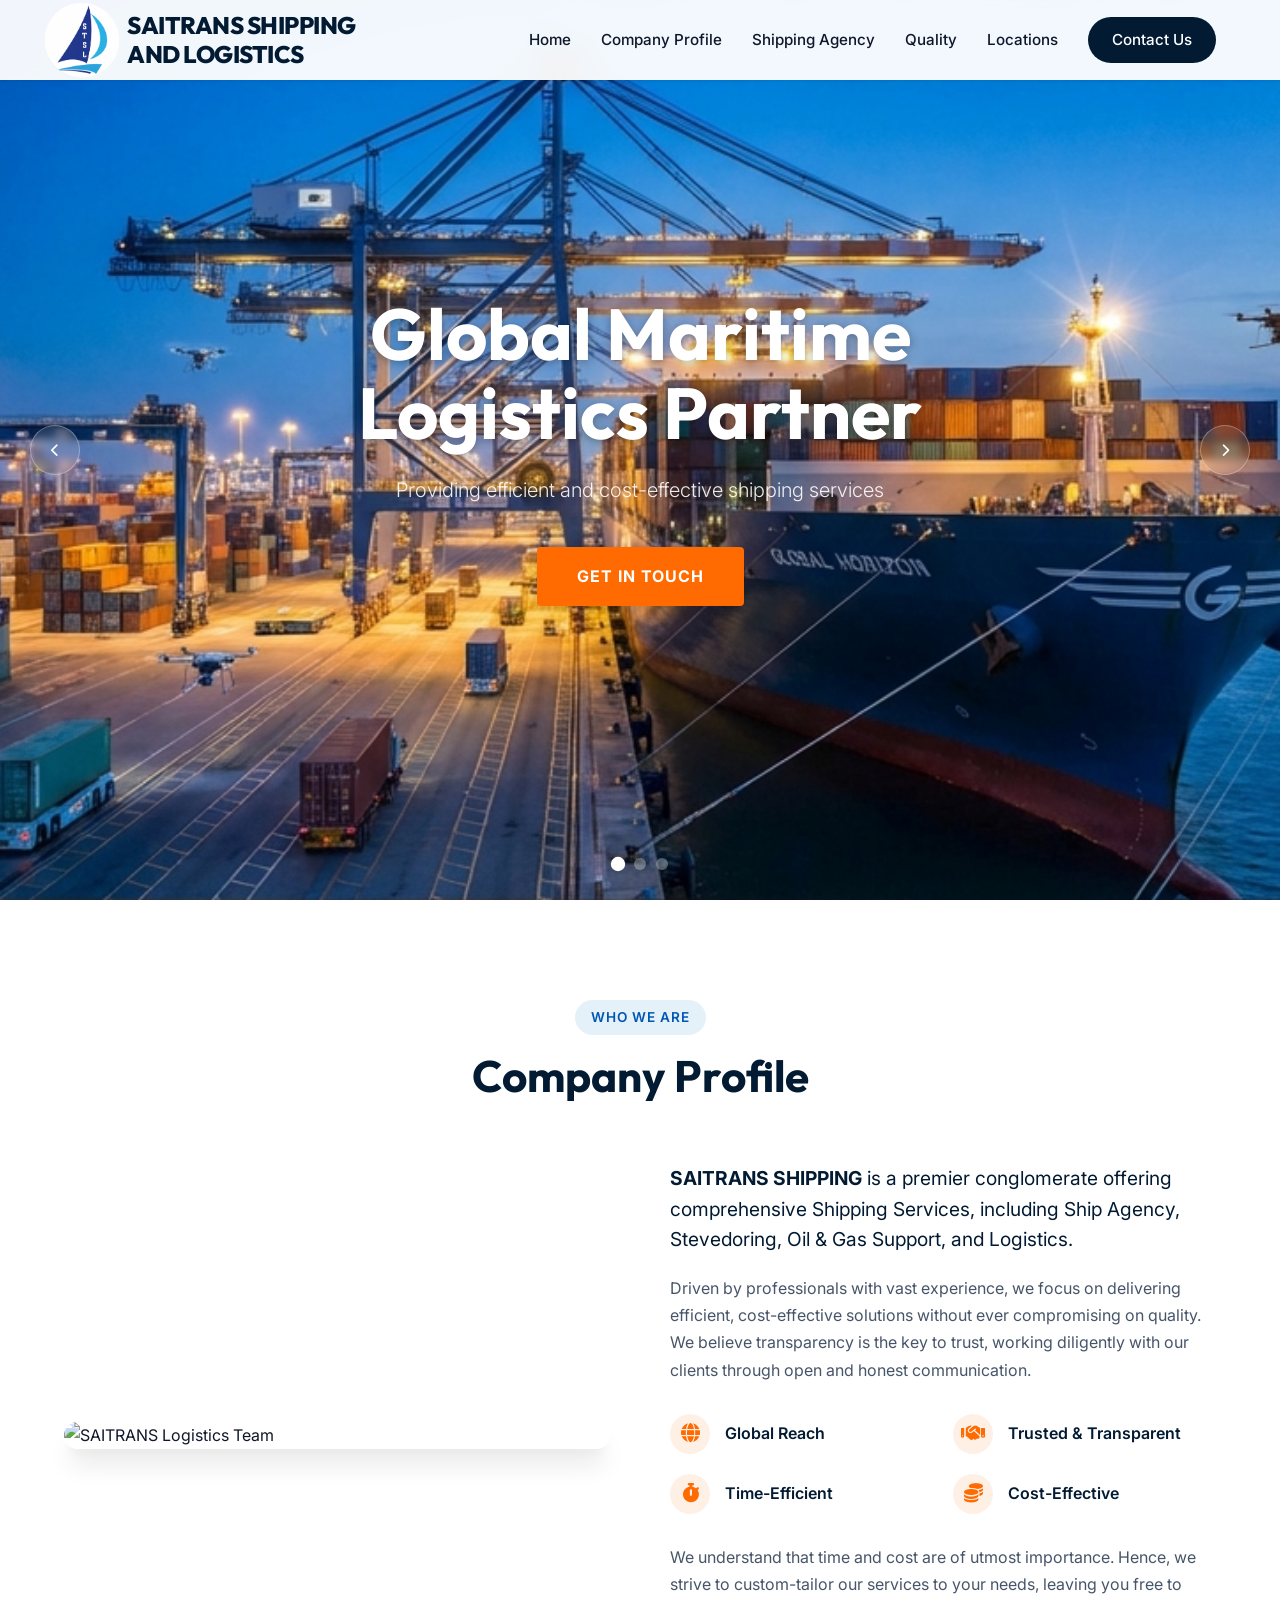
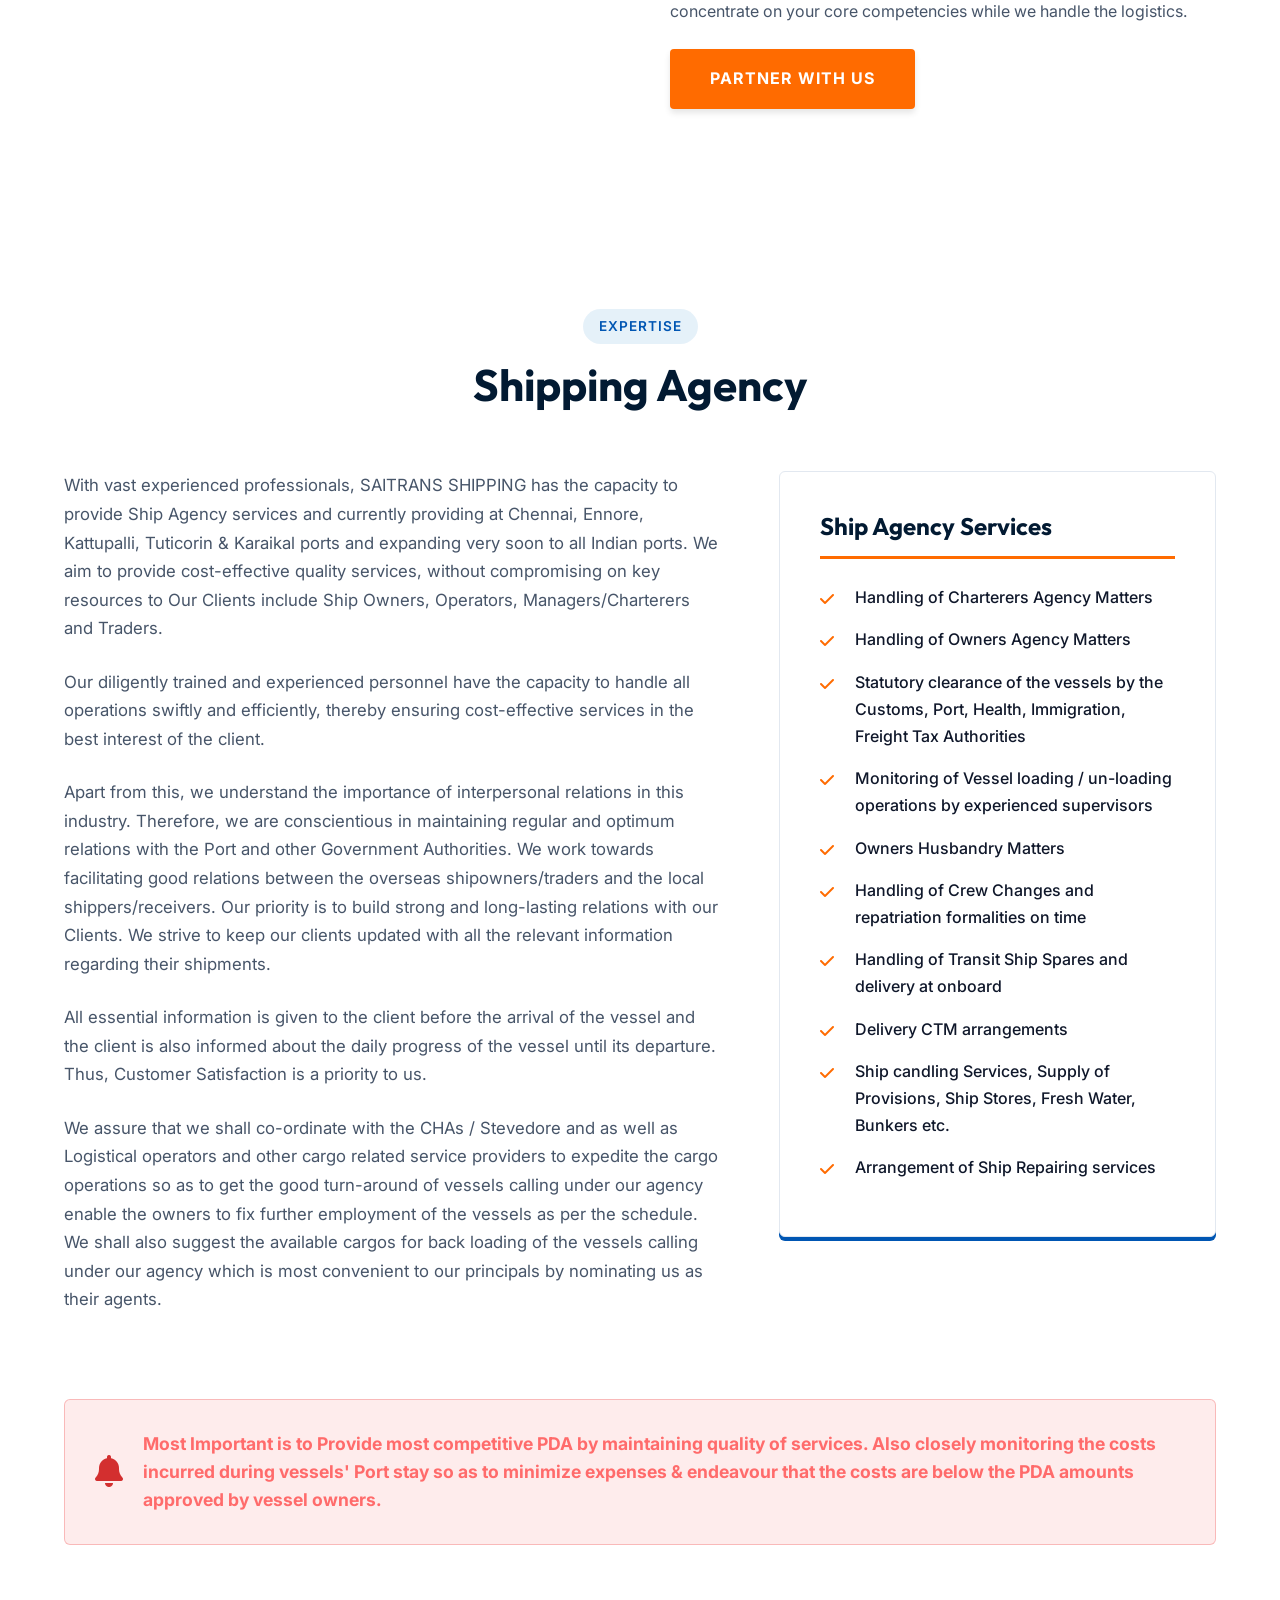
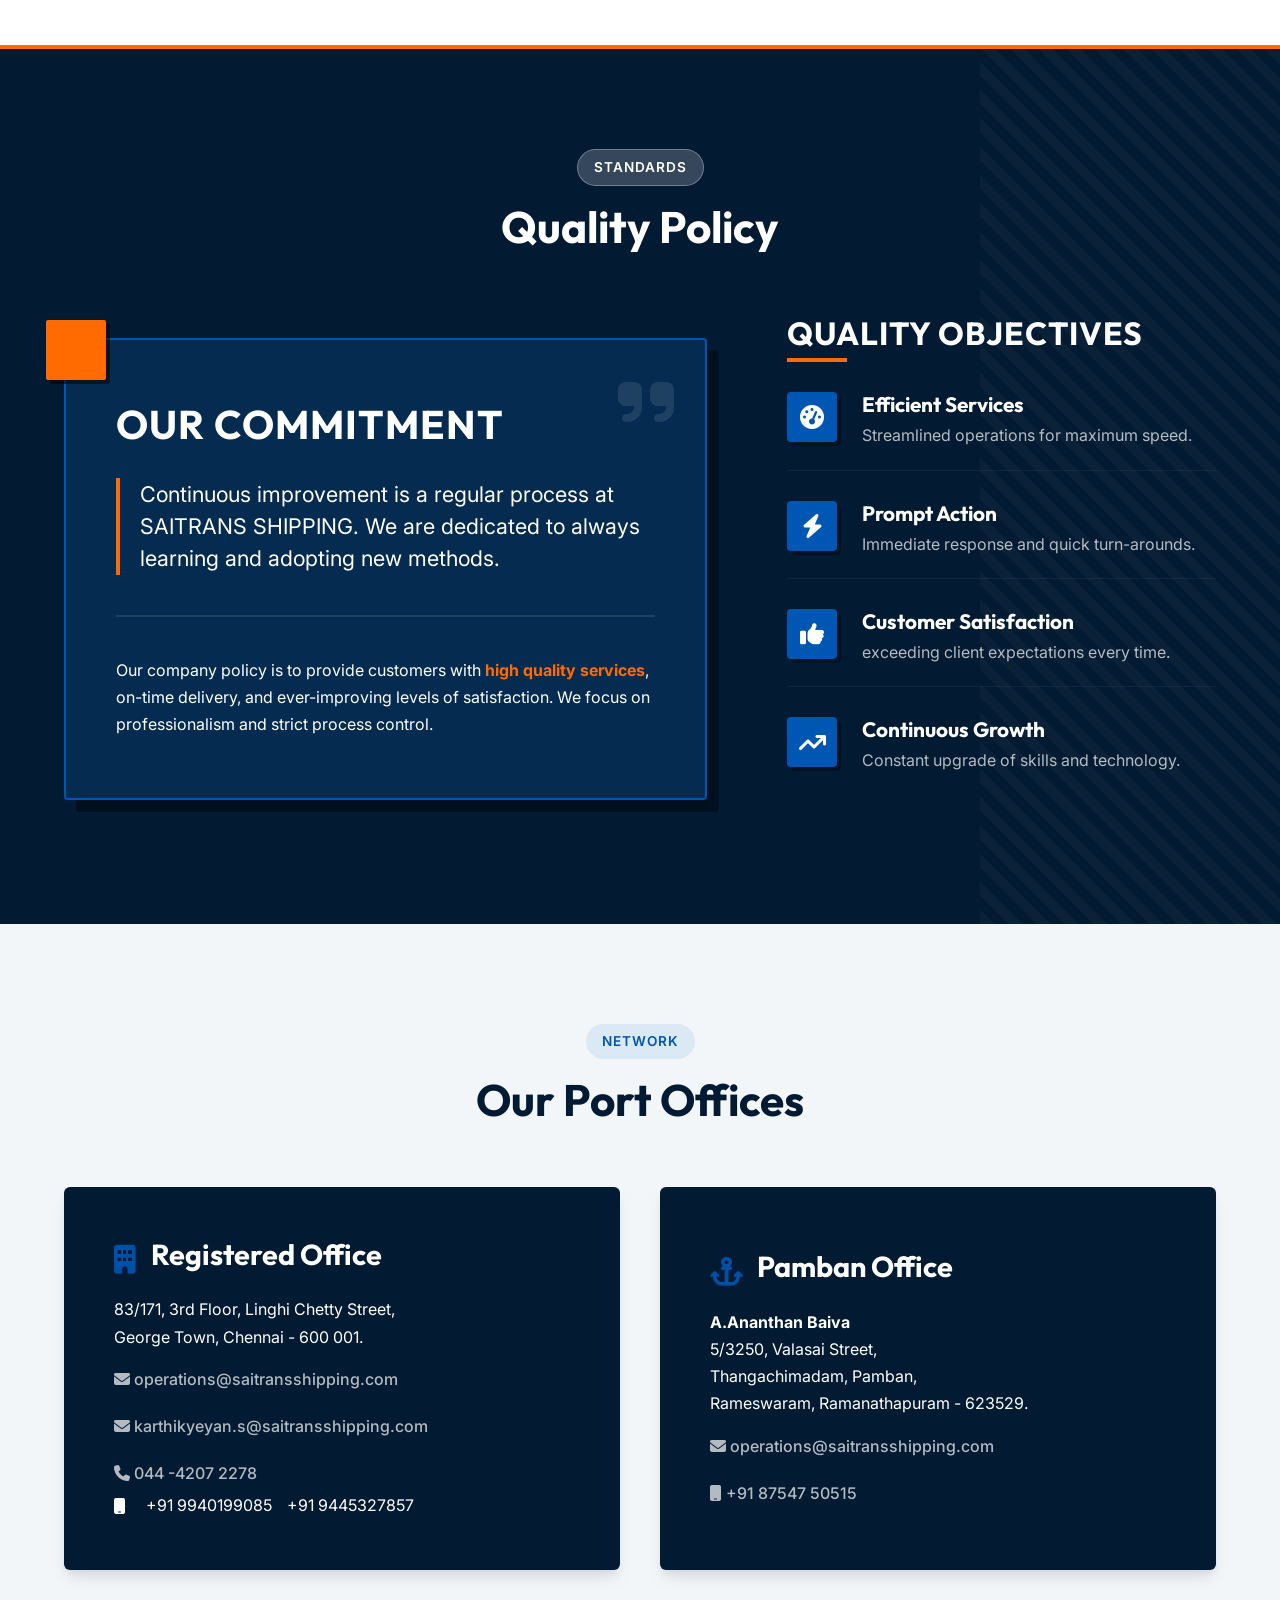
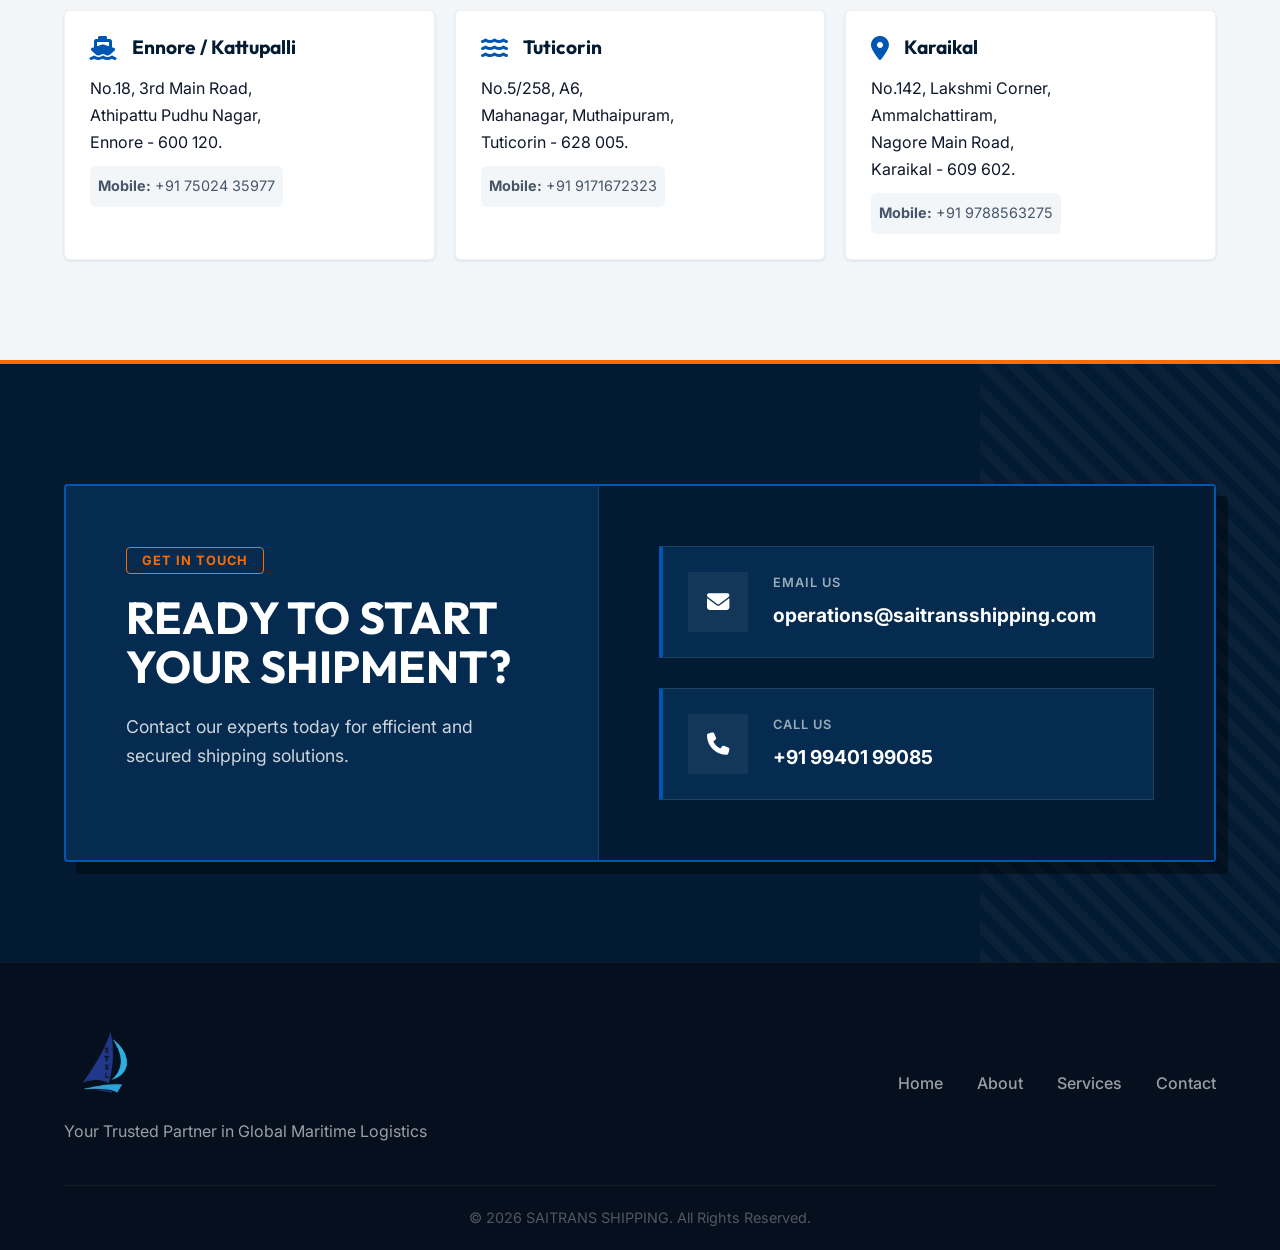
==== index.html @ 4c140980 "favicon" ====
<!DOCTYPE html>
<html lang="en">

<head>
    <meta charset="UTF-8">
    <meta name="viewport" content="width=device-width, initial-scale=1.0">

    <!-- Primary SEO -->
    <title>SAITRANS Shipping & Logistics | Ship Agency, Stevedoring & Offshore Services</title>

    <meta name="description"
        content="SAITRANS Shipping & Logistics provides reliable ship agency, stevedoring, freight forwarding, and offshore logistics services across India. Trusted maritime solutions with excellence and efficiency.">

    <meta name="keywords"
        content="Saitrans Shipping, Shipping Company India, Ship Agency Services, Stevedoring Services, Offshore Logistics, Freight Forwarding, Port Services India, Maritime Logistics Chennai">

    <meta name="author" content="SAITRANS Shipping & Logistics">

    <!-- Robots -->
    <meta name="robots" content="index, follow">

    <!-- Canonical URL -->
    <link rel="canonical" href="https://saitransshippingandlogistics.com/">

    <!-- Open Graph (Facebook, LinkedIn) -->
    <meta property="og:title" content="SAITRANS Shipping & Logistics">
    <meta property="og:description"
        content="Expert ship agency, stevedoring, and offshore logistics services in India. Reliable and efficient maritime solutions.">
    <meta property="og:url" content="https://saitransshippingandlogistics.com/">
    <meta property="og:type" content="website">
    <meta property="og:image" content="https://saitransshippingandlogistics.com/images/logo.png">

    <!-- Twitter Card -->
    <meta name="twitter:card" content="summary_large_image">
    <meta name="twitter:title" content="SAITRANS Shipping & Logistics">
    <meta name="twitter:description" content="Professional ship agency, stevedoring & logistics services in India.">
    <meta name="twitter:image" content="https://saitransshippingandlogistics.com/images/logo.png">

    <!-- Favicon -->
    <link rel="icon" type="image/png" href="assets/images/Stsl_circle_logo.png">

    <!-- Fonts -->
    <link rel="preconnect" href="https://fonts.googleapis.com">
    <link rel="preconnect" href="https://fonts.gstatic.com" crossorigin>
    <link
        href="https://fonts.googleapis.com/css2?family=Outfit:wght@300;400;500;600;700;800&family=Inter:wght@300;400;500;600&display=swap"
        rel="stylesheet">

    <!-- CSS -->
    <link rel="stylesheet" href="css/style.css">
    <link rel="stylesheet" href="css/quality-modern.css">

    <!-- Font Awesome -->
    <link rel="stylesheet" href="https://cdnjs.cloudflare.com/ajax/libs/font-awesome/6.4.0/css/all.min.css">

    <!-- <meta charset="UTF-8">
    <meta name="viewport" content="width=device-width, initial-scale=1.0">
    <title>SAITRANS SHIPPING</title>
    <meta name="description.."
        content="SAITRANS SHIPPING - Premier Ship Agency, Stevedoring, and Offshore Logistics Services.">
    <link rel="stylesheet" href="css/style.css">
    <link rel="stylesheet" href="css/quality-modern.css">
    <link rel="preconnect" href="https://fonts.googleapis.com">
    <link rel="preconnect" href="https://fonts.gstatic.com" crossorigin>
    <link
        href="https://fonts.googleapis.com/css2?family=Outfit:wght@300;400;500;600;700;800&family=Inter:wght@300;400;500;600&display=swap"
        rel="stylesheet">
    <link rel="stylesheet" href="https://cdnjs.cloudflare.com/ajax/libs/font-awesome/6.4.0/css/all.min.css"> -->
</head>

<style>
    @media (max-width: 768px) {

        /* 🔹 Container padding */
        .container {
            padding: 0 15px;
        }

        /* 🔹 Navbar */
        .nav-menu {
            position: absolute;
            top: 70px;
            left: -100%;
            width: 100%;
            background: #fff;
            flex-direction: column;
            text-align: center;
            transition: 0.3s;
            padding: 20px 0;
        }

        .nav-menu.active {
            left: 0;
        }

        .menu-toggle {
            display: block;
            cursor: pointer;
        }

        /* 🔹 Logo */
        .logo-text {
            font-size: 14px;
        }

        .logo-img {
            width: 40px;
        }

        /* 🔹 Hero Section */
        .hero-content h1 {
            font-size: 28px;
            line-height: 1.3;
        }

        .hero-content p {
            font-size: 14px;
        }

        /* 🔹 About Section */
        .about-modern-wrapper {
            flex-direction: column;
            gap: 20px;
        }

        .about-image-column img {
            width: 100%;
        }

        /* 🔹 Agency Section */
        .agency-content-wrapper {
            flex-direction: column;
            gap: 20px;
        }

        .services-box {
            width: 100%;
        }

        /* 🔹 Quality Section */
        .quality-modern-grid {
            grid-template-columns: 1fr;
            gap: 20px;
        }

        /* 🔹 Locations Top Row */
        .locations-top-row {
            flex-direction: column;
            gap: 20px;
        }

        /* 🔹 Location Cards */
        .location-card {
            width: 100%;
        }

        /* 🔹 Small Location Grid */
        .locations-grid-small {
            grid-template-columns: 1fr !important;
        }

        /* 🔹 Contact Card */
        .industrial-contact-card {
            flex-direction: column;
            gap: 20px;
            text-align: center;
        }

        .industrial-right {
            width: 100%;
        }

        /* 🔹 Mobile Numbers Wrap properly */
        .mobile-row {
            flex-wrap: wrap;
            gap: 10px;
        }

        /* 🔹 Email overflow fix */
        .c-link {
            white-space: normal;
            word-break: break-word;
        }
    }

    @media (max-width: 480px) {

        .hero-content h1 {
            font-size: 22px;
        }

        .hero-content p {
            font-size: 13px;
        }

        .cta-button {
            font-size: 14px;
            padding: 10px 15px;
        }

        .section-header h2 {
            font-size: 22px;
        }

        .card-header h4 {
            font-size: 16px;
        }

        .small-contact {
            font-size: 13px;
        }
    }

    .c-link {
        display: inline-flex;
        /* 🔥 change from flex → inline-flex */
        align-items: center;
        gap: 8px;
        white-space: nowrap;
        width: 100%;
        /* ensure full width */
    }

    .contact-details {
        display: flex;
        flex-direction: column;
        gap: 5px;
    }

    .contact-details a[href^="mailto"] {
        line-height: 1.2;
        margin-bottom: -5px;
    }

    .mobile-row {
        display: flex;
        align-items: center;
        gap: 15px;
        /* space between numbers */
        white-space: nowrap;
    }

    .mobile-row i {
        margin-right: 5px;
    }

    .mobile-row a {
        color: inherit;
        text-decoration: none;
    }

    .locations-grid-small {
        display: grid;
        grid-template-columns: repeat(3, 1fr);
        /* 3 equal columns */
        gap: 20px;
        width: 100%;
    }

    .location-card.mini {
        width: 100%;
    }

    @media (max-width: 576px) {

        .locations-grid-small {
            grid-template-columns: 1fr;
        }

        .location-card.mini {
            text-align: center;
            /* 🔥 center all text */
        }

        .location-card.mini .card-header {
            justify-content: center;
            /* 🔥 center icon + title */
        }

        .location-card.mini p {
            text-align: center;
        }

        .location-card.mini .small-contact {
            display: inline-block;
            margin: 0 auto;
        }
    }
</style>

<body>

    <!-- Navigation -->
    <nav class="navbar">
        <div class="container">
            <a href="#" class="logo">
                <img src="assets/images/Stsl_circle_logo.png" alt="SAITRANS SHIPPING" class="logo-img">
                <span class="logo-text">SAITRANS SHIPPING<br>AND LOGISTICS</span>
            </a>
            <div class="menu-toggle" id="mobile-menu">
                <span class="bar"></span>
                <span class="bar"></span>
                <span class="bar"></span>
            </div>
            <ul class="nav-menu">
                <li><a href="#home">Home</a></li>
                <li><a href="#about">Company Profile</a></li>
                <li><a href="#agency">Shipping Agency</a></li>
                <li><a href="#quality">Quality</a></li>
                <li><a href="#locations">Locations</a></li>
                <li><a href="#contact" class="nav-btn">Contact Us</a></li>
            </ul>
        </div>
    </nav>

    <!-- Hero Section -->
    <section id="home" class="hero-slider">
        <div class="slides-container">
            <!-- Slide 1 -->
            <div class="slide active" style="background-image: url('assets/images/hero_shipping_logistics_1.png');">
                <div class="hero-overlay"></div>
                <div class="hero-content fade-in-up">
                    <h1>Global Maritime <br> Logistics Partner</h1>
                    <p>Providing efficient and cost-effective shipping services </p>
                    <div class="btn-group">
                        <a href="#contact" class="cta-button">Get in Touch</a>
                    </div>
                </div>
            </div>
            <!-- Slide 2 -->
            <div class="slide" style="background-image: url('assets/images/hero_vessel_at_sea.png');">
                <div class="hero-overlay"></div>
                <div class="hero-content">
                    <h1>Connecting Ports <br> Worldwide</h1>
                    <p>Ship Agency • Stevedoring • Offshore Support</p>
                    <div class="btn-group">
                        <a href="#locations" class="cta-button">View Locations</a>
                    </div>
                </div>
            </div>
            <!-- Slide 3 -->
            <div class="slide" style="background-image: url('assets/images/Vertical_Lift.jpg');">
                <div class="hero-overlay"></div>
                <div class="hero-content">
                    <h1>Commitment to <br> Excellence</h1>
                    <p>Transparency, trust, and continuous improvement</p>
                    <div class="btn-group">
                        <a href="#quality" class="cta-button">Quality Policy</a>
                    </div>
                </div>
            </div>
        </div>

        <!-- Slider Controls -->
        <button class="slider-btn prev"><i class="fa-solid fa-chevron-left"></i></button>
        <button class="slider-btn next"><i class="fa-solid fa-chevron-right"></i></button>

        <div class="slider-dots">
            <div class="dot active" data-slide="0"></div>
            <div class="dot" data-slide="1"></div>
            <div class="dot" data-slide="2"></div>
        </div>
    </section>

    <!-- Company Profile (About) -->
    <section id="about" class="section">
        <div class="container">
            <div class="section-header fade-in">
                <span class="badge">Who We Are</span>
                <h2>Company Profile</h2>
            </div>

            <div class="about-modern-wrapper">
                <!-- Image Column -->
                <div class="about-image-column fade-in-right">
                    <div class="image-wrapper">
                        <img src="assets/images/Oil_Tanker.png" alt="SAITRANS Logistics Team">
                        <div class="image-accent-box"></div>
                    </div>
                </div>

                <!-- Text Column -->
                <div class="about-text-column fade-in-left">
                    <div class="about-card">
                        <p class="lead-text">
                            <strong>SAITRANS SHIPPING</strong> is a premier conglomerate offering comprehensive Shipping
                            Services, including Ship Agency, Stevedoring, Oil & Gas Support, and Logistics.
                        </p>
                        <p>
                            Driven by professionals with vast experience, we focus on delivering efficient,
                            cost-effective solutions without ever compromising on quality. We believe transparency is
                            the key to trust, working diligently with our clients through open and honest
                            communication.
                        </p>

                        <div class="features-grid">
                            <div class="feature-item">
                                <i class="fa-solid fa-globe"></i>
                                <span>Global Reach</span>
                            </div>
                            <div class="feature-item">
                                <i class="fa-solid fa-handshake"></i>
                                <span>Trusted & Transparent</span>
                            </div>
                            <div class="feature-item">
                                <i class="fa-solid fa-stopwatch"></i>
                                <span>Time-Efficient</span>
                            </div>
                            <div class="feature-item">
                                <i class="fa-solid fa-coins"></i>
                                <span>Cost-Effective</span>
                            </div>
                        </div>

                        <p class="mt-4">
                            We understand that time and cost are of utmost importance. Hence, we strive to custom-tailor
                            our services to your needs, leaving you free to concentrate on your core competencies while
                            we handle the logistics.
                        </p>

                        <div class="btn-group left-align mt-4">
                            <a href="#contact" class="cta-button">Partner With Us</a>
                        </div>
                    </div>
                </div>
            </div>
        </div>
    </section>

    <!-- Shipping Agency Section -->
    <section id="agency" class="section">
        <div class="container">
            <div class="section-header fade-in">
                <span class="badge">Expertise</span>
                <h2>Shipping Agency</h2>
            </div>

            <div class="agency-content-wrapper">
                <div class="agency-text fade-in-up">
                    <p>
                        With vast experienced professionals, SAITRANS SHIPPING has the capacity to provide Ship Agency
                        services and currently
                        providing at Chennai, Ennore, Kattupalli, Tuticorin & Karaikal ports and expanding very soon to
                        all Indian ports.
                        We aim to provide cost-effective quality services, without compromising on key
                        resources to Our Clients include
                        Ship Owners, Operators, Managers/Charterers and Traders.
                    </p>
                    <p>
                        Our diligently trained and experienced personnel have the capacity to handle all operations
                        swiftly and efficiently, thereby
                        ensuring cost-effective services in the best interest of the client.
                    </p>
                    <p>
                        Apart from this, we understand the importance of interpersonal relations in this industry.
                        Therefore, we are conscientious in
                        maintaining regular and optimum relations with the Port and other Government Authorities. We
                        work towards facilitating
                        good relations between the overseas shipowners/traders and the local shippers/receivers. Our
                        priority is to build strong and
                        long-lasting relations with our Clients. We strive to keep our clients updated with all the
                        relevant information regarding their
                        shipments.
                    </p>
                    <div class="expandable-text">
                        <p>
                            All essential information is given to the client before the arrival of the vessel and the
                            client is also informed about the daily
                            progress of the vessel until its departure. Thus, Customer Satisfaction is a priority to us.
                        </p>
                        <p>
                            We assure that we shall co-ordinate with the CHAs / Stevedore and as well as Logistical
                            operators and other cargo related service
                            providers to expedite the cargo operations so as to get the good turn-around of vessels
                            calling under our agency enable the
                            owners to fix further employment of the vessels as per the schedule. We shall also suggest
                            the available cargos for back
                            loading of the vessels calling under our agency which is most convenient to our principals
                            by nominating us as their agents.
                        </p>
                    </div>
                </div>

                <!-- Services List -->
                <div class="services-box fade-in-up delay-100">
                    <h3>Ship Agency Services</h3>
                    <ul class="modern-list">
                        <li>Handling of Charterers Agency Matters</li>
                        <li>Handling of Owners Agency Matters</li>
                        <li>Statutory clearance of the vessels by the Customs, Port, Health, Immigration, Freight Tax
                            Authorities</li>
                        <li>Monitoring of Vessel loading / un-loading operations by experienced supervisors</li>
                        <li>Owners Husbandry Matters</li>
                        <li>Handling of Crew Changes and repatriation formalities on time</li>
                        <li>Handling of Transit Ship Spares and delivery at onboard</li>
                        <li>Delivery CTM arrangements</li>
                        <li>Ship candling Services, Supply of Provisions, Ship Stores, Fresh Water, Bunkers etc.</li>
                        <li>Arrangement of Ship Repairing services</li>
                    </ul>
                </div>
            </div>

            <!-- Important Notice -->
            <div class="important-notice glass-effect fade-in-up delay-200">
                <div class="notice-icon"><i class="fa-solid fa-bell"></i></div>
                <p>
                    Most Important is to Provide most competitive PDA by maintaining quality of services. Also closely
                    monitoring the costs incurred during vessels' Port stay so as to minimize expenses & endeavour that
                    the costs are below the PDA amounts approved by vessel owners.
                </p>
            </div>

        </div>
    </section>

    <!-- Quality Policy Section -->
    <!-- Quality Policy Section -->
    <section id="quality" class="section quality-modern-bg">
        <div class="container">
            <div class="section-header fade-in">
                <span class="badge white">Standards</span>
                <h2 class="text-white">Quality Policy</h2>
            </div>

            <div class="quality-modern-grid">
                <!-- Main Statement Card -->
                <div class="quality-glass-card fade-in-right">
                    <div class="decoration-circle"></div>
                    <i class="fa-solid fa-quote-right quote-icon"></i>

                    <h3>Our Commitment</h3>

                    <p class="highlight-text">
                        Continuous improvement is a regular process at SAITRANS SHIPPING. We are dedicated to always
                        learning and adopting new methods.
                    </p>

                    <div class="separator-line"></div>

                    <p>
                        Our company policy is to provide customers with <strong>high quality services</strong>, on-time
                        delivery, and ever-improving levels of satisfaction. We focus on professionalism and strict
                        process control.
                    </p>
                </div>

                <!-- Objectives List -->
                <div class="objectives-modern-wrapper fade-in-left">
                    <h3 class="list-title">Quality Objectives</h3>

                    <div class="objectives-list">
                        <!-- Item 1 -->
                        <div class="objective-row">
                            <div class="obj-icon-box">
                                <i class="fa-solid fa-gauge-high"></i>
                            </div>
                            <div class="obj-content">
                                <h4>Efficient Services</h4>
                                <p>Streamlined operations for maximum speed.</p>
                            </div>
                        </div>

                        <!-- Item 2 -->
                        <div class="objective-row">
                            <div class="obj-icon-box">
                                <i class="fa-solid fa-bolt"></i>
                            </div>
                            <div class="obj-content">
                                <h4>Prompt Action</h4>
                                <p>Immediate response and quick turn-arounds.</p>
                            </div>
                        </div>

                        <!-- Item 3 -->
                        <div class="objective-row">
                            <div class="obj-icon-box">
                                <i class="fa-solid fa-thumbs-up"></i>
                            </div>
                            <div class="obj-content">
                                <h4>Customer Satisfaction</h4>
                                <p> exceeding client expectations every time.</p>
                            </div>
                        </div>

                        <!-- Item 4 -->
                        <div class="objective-row">
                            <div class="obj-icon-box">
                                <i class="fa-solid fa-arrow-trend-up"></i>
                            </div>
                            <div class="obj-content">
                                <h4>Continuous Growth</h4>
                                <p>Constant upgrade of skills and technology.</p>
                            </div>
                        </div>
                    </div>
                </div>
            </div>
        </div>
    </section>

    <!-- Port Offices Locations -->
    <section id="locations" class="section bg-light-gray">
        <div class="container">
            <div class="section-header fade-in">
                <span class="badge">Network</span>
                <h2>Our Port Offices</h2>
            </div>

            <div class="locations-wrapper">
                <!-- Top Row: Registered & Pamban -->
                <div class="locations-top-row">
                    <!-- Registered Office -->
                    <div class="location-card featured fade-in-up">
                        <div class="card-header">
                            <i class="fa-solid fa-building"></i>
                            <h4>Registered Office</h4>
                        </div>
                        <div class="card-body">
                            <p>83/171, 3rd Floor, Linghi Chetty Street, <br>
                                George Town, Chennai - 600 001.</p>

                            <div class="contact-details">
                                <a href="https://mail.google.com/mail/?view=cm&fs=1&to=operations@saitransshipping.com&su=Inquiry&body=Hello%2C%20I%20would%20like%20to%20know%20about%20your%20shipping%20services."
                                    target="_blank" class="c-link">
                                    <i class="fa-solid fa-envelope"></i> operations@saitransshipping.com
                                </a>

                                <a href="https://mail.google.com/mail/?view=cm&fs=1&to=karthikyeyan.s@saitransshipping.com&su=Service%20Request&body=Dear%20Sir%2C%0A%0AI%20would%20like%20to%20know%20about%20your%20services.%0A%0AThanks%20%26%20Regards"
                                    target="_blank" class="c-link">
                                    <i class="fa-solid fa-envelope"></i> karthikyeyan.s@saitransshipping.com
                                </a>

                                <!-- <a href="mailto:operations@saitransshipping.com?subject=Inquiry&body=Hello, I would like to know about your shipping services."
                                    class="c-link">
                                    <i class="fa-solid fa-envelope"></i> operations@saitransshipping.com
                                </a> -->
                                <!-- <a href="mailto:operations@saitransshipping.com" class="c-link"><i
                                        class="fa-solid fa-envelope"></i> operations@saitransshipping.com</a> -->
                                <!-- <a href="mailto:karthikyeyan.s@saitransshipping.com" class="c-link"><i
                                        class="fa-solid fa-envelope"></i> karthikyeyan.s@saitransshipping.com</a> -->
                                <a href="tel:04442072278" class="c-link"><i class="fa-solid fa-phone"></i> 044 -4207
                                    2278</a>
                                <div class="mobile-row">
                                    <i class="fa-solid fa-mobile"></i>
                                    <a href="tel:+919940199085">+91 9940199085</a>
                                    <a href="tel:+919445327857">+91 9445327857</a>
                                </div>
                            </div>
                        </div>
                    </div>

                    <!-- Pamban Office -->
                    <div class="location-card featured fade-in-up delay-100">
                        <div class="card-header">
                            <i class="fa-solid fa-anchor"></i>
                            <h4>Pamban Office</h4>
                        </div>
                        <div class="card-body">
                            <p>
                                <strong>A.Ananthan Baiva</strong><br>
                                5/3250, Valasai Street,<br>
                                Thangachimadam, Pamban,<br>
                                Rameswaram, Ramanathapuram - 623529.
                            </p>
                            <div class="contact-details">
                                <a href="https://mail.google.com/mail/?view=cm&fs=1&to=operations@saitransshipping.com&su=Inquiry&body=Hello%2C%20I%20would%20like%20to%20know%20about%20your%20shipping%20services."
                                    target="_blank" class="c-link">
                                    <i class="fa-solid fa-envelope"></i> operations@saitransshipping.com
                                </a>
                                <!-- <a href="mailto:operations@saitransshipping.com" class="c-link"><i
                                        class="fa-solid fa-envelope"></i> operations@saitransshipping.com</a> -->
                                <a href="tel:+918754750515" class="c-link"><i class="fa-solid fa-mobile"></i> +91 87547
                                    50515</a>
                            </div>
                        </div>
                    </div>
                </div>

                <div class="locations-grid-small">

                    <!-- Ennore -->
                    <div class="location-card mini fade-in-up delay-100">
                        <div class="card-header">
                            <i class="fa-solid fa-ship"></i>
                            <h4>Ennore / Kattupalli</h4>
                        </div>
                        <p>No.18, 3rd Main Road, <br>
                            Athipattu Pudhu Nagar, <br>
                            Ennore - 600 120.</p>
                        <p class="small-contact"><strong>Mobile:</strong> +91 75024 35977</p>
                    </div>

                    <!-- Tuticorin -->
                    <div class="location-card mini fade-in-up delay-200">
                        <div class="card-header">
                            <i class="fa-solid fa-water"></i>
                            <h4>Tuticorin</h4>
                        </div>
                        <p>No.5/258, A6, <br>
                            Mahanagar, Muthaipuram, <br>
                            Tuticorin - 628 005.</p>
                        <p class="small-contact"><strong>Mobile:</strong> +91 9171672323</p>
                    </div>

                    <!-- Karaikal -->
                    <div class="location-card mini fade-in-up delay-200">
                        <div class="card-header">
                            <i class="fa-solid fa-location-dot"></i>
                            <h4>Karaikal</h4>
                        </div>
                        <p>No.142, Lakshmi Corner, <br>
                            Ammalchattiram, <br>
                            Nagore Main Road, <br>
                            Karaikal - 609 602.</p>
                        <p class="small-contact"><strong>Mobile:</strong> +91 9788563275</p>
                    </div>
                </div>

            </div>
        </div>
    </section>

    <!-- Contact Section -->
    <section id="contact" class="section quality-modern-bg">
        <div class="container">
            <div class="industrial-contact-card fade-in-up">
                <div class="industrial-left">
                    <span class="badge orange-outline">Get in Touch</span>
                    <h2>Ready to Start Your Shipment?</h2>
                    <p>Contact our experts today for efficient and secured shipping solutions.</p>
                </div>
                <div class="industrial-right">
                    <a href="https://mail.google.com/mail/?view=cm&fs=1&to=operations@saitransshipping.com&su=Inquiry&body=Hello%2C%20I%20would%20like%20to%20know%20about%20your%20shipping%20services."
                        target="_blank" class="industrial-btn">

                        <div class="ind-icon-box">
                            <i class="fa-solid fa-envelope"></i>
                        </div>

                        <div class="ind-text-box">
                            <span class="action">Email Us</span>
                            <span class="detail">operations@saitransshipping.com</span>
                        </div>
                    </a>
                    <!-- <a href="mailto:operations@saitransshipping.com" class="industrial-btn">
                        <div class="ind-icon-box"><i class="fa-solid fa-envelope"></i></div>
                        <div class="ind-text-box">
                            <span class="action">Email Us</span>
                            <span class="detail">operations@saitransshipping.com</span>
                        </div>
                    </a> -->
                    <a href="tel:+919940199085" class="industrial-btn">
                        <div class="ind-icon-box"><i class="fa-solid fa-phone"></i></div>
                        <div class="ind-text-box">
                            <span class="action">Call Us</span>
                            <span class="detail">+91 99401 99085</span>
                        </div>
                    </a>
                </div>
            </div>
        </div>
    </section>

    <footer>
        <div class="container">
            <div class="footer-content">
                <div class="footer-brand">
                    <img src="assets/images/STSL_Logo-bg.png" alt="SAITRANS SHIPPING" class="logo-img-footer">
                    <p>Your Trusted Partner in Global Maritime Logistics</p>
                </div>
                <div class="footer-links">
                    <a href="#home">Home</a>
                    <a href="#about">About</a>
                    <a href="#agency">Services</a>
                    <a href="#locations">Contact</a>
                </div>
            </div>
            <div class="copyright">
                <p>&copy; 2026 SAITRANS SHIPPING. All Rights Reserved.</p>
            </div>
        </div>
    </footer>

    <script src="js/main.js"></script>
</body>

</html>
---- css/style.css ----
/* Global Variables */
:root {
    --primary: #021a32;
    /* Deep Sea Navy */
    --secondary: #0056b3;
    /* Corporate Blue */
    --accent: #ff6b00;
    /* Safety Orange/Container Red */
    --light-bg: #f3f6f9;
    /* Sharper gray */
    --white: #ffffff;
    --text-dark: #0f172a;
    /* Hard black-blue */
    --text-gray: #475569;
    --danger: #d32f2f;
    --gradient-main: linear-gradient(180deg, #021a32 0%, #052c50 100%);
    --gradient-blue: linear-gradient(90deg, #0056b3 0%, #004494 100%);
    --shadow-sm: 0 1px 3px rgba(0, 0, 0, 0.1);
    --shadow-md: 0 4px 6px -1px rgba(0, 0, 0, 0.1), 0 2px 4px -1px rgba(0, 0, 0, 0.06);
    --shadow-lg: 0 10px 15px -3px rgba(0, 0, 0, 0.1), 0 4px 6px -2px rgba(0, 0, 0, 0.05);
    --shadow-xl: 0 20px 25px -5px rgba(0, 0, 0, 0.1), 0 10px 10px -5px rgba(0, 0, 0, 0.04);
    --border-radius: 6px;
    /* Sharper corners */
    --border-bold: 1px solid #e2e8f0;
}

/* Reset & Typography */
* {
    margin: 0;
    padding: 0;
    box-sizing: border-box;
    scroll-behavior: smooth;
}

body {
    font-family: 'Inter', sans-serif;
    line-height: 1.7;
    color: var(--text-dark);
    background-color: var(--white);
    overflow-x: hidden;
}

h1,
h2,
h3,
h4 {
    font-family: 'Outfit', sans-serif;
    font-weight: 700;
    line-height: 1.2;
}

a {
    text-decoration: none;
    transition: all 0.3s ease;
}

ul {
    list-style: none;
}

/* Utilities */
.container {
    max-width: 1200px;
    margin: 0 auto;
    padding: 0 24px;
}

.section {
    padding: 100px 0;
}

.text-white {
    color: var(--white) !important;
}

.mt-4 {
    margin-top: 1.5rem;
}

/* Section Headers */
.section-header {
    text-align: center;
    margin-bottom: 60px;
}

.section-header .badge {
    background: rgba(0, 119, 190, 0.1);
    color: var(--secondary);
    padding: 6px 16px;
    border-radius: 50px;
    font-size: 0.85rem;
    font-weight: 600;
    letter-spacing: 1px;
    text-transform: uppercase;
    display: inline-block;
    margin-bottom: 15px;
}

.section-header .badge.white {
    background: rgba(255, 255, 255, 0.2);
    color: var(--white);
    border: 1px solid rgba(255, 255, 255, 0.3);
}

.section-header h2 {
    font-size: 2.75rem;
    color: var(--primary);
}

.text-white h2 {
    color: var(--white);
}

/* Navigation */
.navbar {
    background: rgba(255, 255, 255, 0.95);
    backdrop-filter: blur(10px);
    box-shadow: var(--shadow-sm);
    position: fixed;
    top: 0;
    width: 100%;
    z-index: 9999;
    height: 80px;
    display: flex;
    align-items: center;
}

.navbar .container {
    display: flex;
    justify-content: space-between;
    align-items: center;
    width: 100%;
}

.logo {
    display: flex;
    align-items: center;
    gap: 8px;
    /* Reduced space from 15px */
    text-decoration: none;
    margin-left: -20px;
    /* Decrease space from logo left side */
}

.logo-text {
    font-family: 'Outfit', sans-serif;
    font-size: 1.5rem;
    font-weight: 800;
    color: var(--primary);
    letter-spacing: -0.5px;
    line-height: 1.2;
    text-align: left;
}

/* Mobile Menu Toggle */
.menu-toggle {
    display: none;
    flex-direction: column;
    cursor: pointer;
    gap: 5px;
}

.bar {
    width: 25px;
    height: 3px;
    background-color: var(--primary);
    /* Deep Sea Navy */
    border-radius: 2px;
    transition: all 0.3s ease;
}

/* Hamburger Animation */
.menu-toggle.toggled .bar:nth-child(1) {
    transform: rotate(-45deg) translate(-5px, 6px);
}

.menu-toggle.toggled .bar:nth-child(2) {
    opacity: 0;
}

.menu-toggle.toggled .bar:nth-child(3) {
    transform: rotate(45deg) translate(-5px, -6px);
}

.logo .highlight {
    color: var(--secondary);
}

.nav-menu {
    display: flex;
    gap: 30px;
    align-items: center;
}

.nav-menu a {
    font-weight: 500;
    color: var(--text-dark);
    font-size: 0.95rem;
    position: relative;
    transition: all 0.3s ease;
    /* Animate all properties including transform */
    display: inline-block;
    /* Required for transform to work */
}

.nav-menu a:hover {
    color: var(--secondary);

    /* Slight lift on desktop */
}

.nav-menu a:not(.nav-btn):after {
    content: '';
    position: absolute;
    width: 0;
    height: 2px;
    bottom: -4px;
    left: 0;
    background-color: var(--secondary);

    transition: width 0.3s;
}

.nav-menu a:hover:after {
    width: 100%;
}

.nav-btn {
    padding: 10px 24px;
    background: var(--primary);
    color: var(--white) !important;
    border-radius: 50px;
    font-weight: 600;
}

.nav-btn:hover {
    background: var(--secondary);
    transform: translateY(-2px);
    box-shadow: 0 5px 15px rgba(0, 119, 190, 0.3);
}

/* Hero Slider */
.hero-slider {
    height: 100vh;
    min-height: 600px;
    position: relative;
    overflow: hidden;
}

.slides-container {
    height: 100%;
    width: 100%;
    position: relative;
}

.slide {
    position: absolute;
    top: 0;
    left: 0;
    width: 100%;
    height: 100%;
    background-size: cover;
    background-position: center;
    background-attachment: fixed;
    /* Parallax Effect */
    display: flex;
    align-items: center;
    justify-content: center;
    text-align: center;
    opacity: 0;
    transition: opacity 1s ease-in-out;
    pointer-events: none;
    /* Prevent clicks on hidden slides */
}

.slide.active {
    opacity: 1;
    z-index: 1;
    pointer-events: auto;
    /* Enable clicks on active slide */
}

.hero-overlay {
    position: absolute;
    top: 0;
    left: 0;
    width: 100%;
    height: 100%;

    z-index: 1;
}

.hero-content {
    position: relative;
    z-index: 20;
    padding: 0 20px;
    max-width: 900px;
    transform: translateY(30px);
    opacity: 0;
    transition: all 0.8s ease-out 0.3s;
    /* Delay for slide transition */
}

.slide.active .hero-content {
    transform: translateY(0);
    opacity: 1;
}

.hero-content h1 {
    font-size: 4.5rem;
    color: var(--white);
    margin-bottom: 20px;
    line-height: 1.1;
    text-shadow: 0 2px 10px rgba(0, 0, 0, 0.3);
}

.hero-content p {
    font-size: 1.25rem;
    color: rgba(255, 255, 255, 0.9);
    margin-bottom: 40px;
    font-weight: 300;
    max-width: 700px;
    margin-left: auto;
    margin-right: auto;
}

.slider-btn {
    position: absolute;
    top: 50%;
    transform: translateY(-50%);
    background: rgba(255, 255, 255, 0.1);
    color: var(--white);
    border: 1px solid rgba(255, 255, 255, 0.3);
    width: 50px;
    height: 50px;
    border-radius: 50%;
    cursor: pointer;
    z-index: 10;
    transition: 0.3s;
    backdrop-filter: blur(5px);
}

.slider-btn:hover {
    background: var(--white);
    color: var(--primary);
}

.prev {
    left: 30px;
}

.next {
    right: 30px;
}

.slider-dots {
    position: absolute;
    bottom: 30px;
    left: 50%;
    transform: translateX(-50%);
    display: flex;
    gap: 10px;
    z-index: 10;
}

.dot {
    width: 12px;
    height: 12px;
    border-radius: 50%;
    background: rgba(255, 255, 255, 0.3);
    cursor: pointer;
    transition: 0.3s;
}

.dot.active {
    background: var(--white);
    transform: scale(1.2);
}

/* About Section Revamp */
.about-modern-wrapper {
    display: grid;
    grid-template-columns: 1fr 1fr;
    gap: 60px;
    align-items: center;
}

@media (max-width: 968px) {
    .about-modern-wrapper {
        grid-template-columns: 1fr;
        gap: 40px;
    }

    .about-image-column {
        order: -1;
        /* Image on top on mobile */
    }
}

.about-image-column {
    position: relative;
}

.image-wrapper {
    position: relative;
    border-radius: 20px;
    overflow: hidden;
    box-shadow: var(--shadow-xl);
}

.image-wrapper img {
    width: 100%;
    height: auto;
    display: block;
    transition: transform 0.5s ease;
}

.image-wrapper:hover img {
    transform: scale(1.03);
}

.image-accent-box {
    position: absolute;
    bottom: -20px;
    right: -20px;
    width: 60%;
    height: 60%;
    border: 3px solid var(--secondary);
    border-radius: 20px;
    z-index: -1;
    opacity: 0.5;
}

.about-text-column .lead-text {
    font-size: 1.2rem;
    color: var(--primary);
    margin-bottom: 20px;
    line-height: 1.6;
}

.about-text-column p {
    color: var(--text-gray);
    margin-bottom: 20px;
}

.features-grid {
    display: grid;
    grid-template-columns: repeat(2, 1fr);
    gap: 20px;
    margin: 30px 0;
}

.feature-item {
    display: flex;
    align-items: center;
    gap: 15px;
}

.feature-item i {
    color: var(--accent);
    font-size: 1.2rem;
    background: rgba(255, 107, 0, 0.1);
    width: 40px;
    height: 40px;
    display: flex;
    align-items: center;
    justify-content: center;
    border-radius: 50%;
}

.feature-item span {
    font-weight: 600;
    color: var(--primary);
}

.btn-group.left-align {
    justify-content: flex-start;
}

.about-feature-box {
    background: var(--white);
    padding: 0 20px;
}

.about-feature-box h3 {
    font-size: 2rem;
    color: var(--primary);
    margin-bottom: 20px;
}

.feature-icon {
    font-size: 2.5rem;
    color: var(--secondary);
    margin-bottom: 20px;
}

.feature-highlight {
    margin-top: 30px;
    background: rgba(0, 119, 190, 0.05);
    border-left: 4px solid var(--secondary);
    padding: 20px;
    display: flex;
    gap: 15px;
    align-items: flex-start;
}

.feature-highlight i {
    font-size: 1.5rem;
    color: var(--secondary);
    margin-top: 5px;
}

.about-visual-box {
    display: flex;
    flex-direction: column;
    gap: 30px;
}

.stats-card {
    background: var(--primary);
    color: var(--white);
    padding: 40px;
    border-radius: 20px;
    box-shadow: var(--shadow-md);
    position: relative;
    overflow: hidden;
}

.stats-card i {
    font-size: 3rem;
    color: rgba(255, 255, 255, 0.1);
    position: absolute;
    right: 20px;
    top: 20px;
}

.stats-card h4 {
    font-size: 1.5rem;
    margin-bottom: 15px;
}

.promise-card {
    background: var(--light-bg);
    padding: 40px;
    border-radius: 20px;
    border: 1px solid rgba(0, 0, 0, 0.05);
    display: flex;
    flex-direction: column;
    justify-content: space-between;
    height: 100%;
}

.signature {
    margin-top: 20px;
    font-family: 'Outfit', sans-serif;
    font-weight: 700;
    color: var(--primary);
    font-size: 1.2rem;
    text-align: right;
}

/* General UI Elements */
.btn-group {
    display: flex;
    gap: 20px;
    justify-content: center;
}

.cta-button {
    padding: 16px 40px;
    background: var(--accent);
    color: var(--white);
    border-radius: 4px;
    font-weight: 700;
    text-transform: uppercase;
    letter-spacing: 1px;
    box-shadow: 0 4px 6px rgba(0, 0, 0, 0.1);
    border: none;
    cursor: pointer;
    transition: all 0.2s ease;
}

.cta-button.outline {
    background: transparent;
    border: 2px solid var(--white);
    box-shadow: none;
}

.cta-button:hover {
    transform: translateY(-2px);
    background: #e65100;
    /* Darker orange */
    box-shadow: 0 6px 12px rgba(0, 0, 0, 0.15);
}

.cta-button.outline:hover {
    background: var(--white);
    color: var(--primary);
    border-color: var(--white);
}

/* Shipping Agency Section */
.section.bg-gradient {
    background: var(--gradient-main);
    color: var(--white);
    position: relative;
}

.agency-content-wrapper {
    display: grid;
    grid-template-columns: 1.2fr 0.8fr;
    gap: 60px;
    align-items: start;
}

.agency-text {
    font-size: 1.05rem;
    color: var(--text-gray);
    /* Changed to dark for white background */
}

.agency-text p {
    margin-bottom: 25px;
}

/* Logo Sizing */
.logo-img {
    height: 75px;
    /* Increased to fill navbar (80px total height) */
    width: auto;
    display: block;
}

.logo-img-footer {
    height: 80px;
    width: auto;
    display: block;
    margin-bottom: 15px;
}

.services-box {
    background: var(--white);
    padding: 40px;
    border-radius: var(--border-radius);
    border: 1px solid #e2e8f0;
    box-shadow: 0 4px 0 var(--secondary);
    /* Bold bottom shadow/border effect */
}

.services-box h3 {
    color: var(--primary);
    margin-bottom: 25px;
    font-size: 1.5rem;
    border-bottom: 3px solid var(--accent);
    padding-bottom: 15px;
    display: inline-block;
    width: 100%;
}

.modern-list li {
    position: relative;
    padding-left: 35px;
    margin-bottom: 15px;
    color: var(--text-dark);
    font-size: 1rem;
    font-weight: 500;
}

.modern-list li::before {
    content: "\f00c";
    font-family: "Font Awesome 6 Free";
    font-weight: 900;
    color: var(--accent);
    position: absolute;
    left: 0;
    top: 2px;
}

.important-notice {
    margin-top: 60px;
    background: rgba(239, 68, 68, 0.1);
    border: 1px solid rgba(239, 68, 68, 0.3);
    padding: 30px;
    border-radius: var(--border-radius);
    display: flex;
    gap: 20px;
    align-items: center;
}

.notice-icon {
    font-size: 2rem;
    color: var(--danger);
}

.important-notice p {
    color: #ff6b6b;
    /* Bright red for dark bg */
    font-weight: 700;
    font-size: 1.1rem;
    line-height: 1.6;
}

/* Quality Policy */
.quality-grid {
    display: grid;
    grid-template-columns: 1fr 1fr;
    gap: 50px;
}

.quality-card.main {
    background: var(--white);
    padding: 50px;
    border-radius: var(--border-radius);
    box-shadow: var(--shadow-lg);
    position: relative;
    overflow: hidden;
    z-index: 1;
}

.quality-card.main::before {
    content: '';
    position: absolute;
    top: 0;
    left: 0;
    width: 6px;
    height: 100%;
    background: var(--secondary);
}

.card-icon {
    font-size: 3rem;
    color: var(--secondary);
    margin-bottom: 25px;
    opacity: 0.2;
    position: absolute;
    top: 30px;
    right: 30px;
}

.quality-card h3 {
    font-size: 2rem;
    margin-bottom: 20px;
    color: var(--primary);
}

.objectives-cards {
    display: grid;
    grid-template-columns: repeat(2, 1fr);
    gap: 20px;
    margin-top: 30px;
}

.objective-item {
    background: var(--light-bg);
    padding: 25px;
    border-radius: var(--border-radius);
    text-align: center;
    transition: all 0.3s ease;
}

.objective-item:hover {
    background: var(--white);
    box-shadow: var(--shadow-md);
    transform: translateY(-5px);
}

.objective-item i {
    font-size: 2rem;
    color: var(--secondary);
    margin-bottom: 15px;
    display: block;
}

.objective-item span {
    font-weight: 600;
    color: var(--text-dark);
}

/* Locations */
.bg-light-gray {
    background-color: var(--light-bg);
}

.locations-wrapper {
    display: flex;
    flex-direction: column;
    gap: 40px;
}

.locations-top-row {
    display: flex;
    gap: 40px;
}

@media (max-width: 768px) {
    .locations-top-row {
        flex-direction: column;
    }
}

.location-card.featured {
    flex: 1;
    min-width: 0;
    /* Prevents flex item from overflowing */
    background: var(--primary);
    color: var(--white);
    padding: 50px;
    border-radius: var(--border-radius);
    box-shadow: var(--shadow-lg);
    display: flex;
    flex-direction: column;
    justify-content: center;
}

/* Specific styling for the icon inside featured card to match H4 */
.location-card.featured .card-header i {
    font-size: 1.8rem;

    opacity: 0.9;
}

.location-card.featured h4 {
    font-size: 1.8rem;
    margin-bottom: 10px;
    color: var(--white);
}

.location-card.featured .c-link {
    display: block;
    color: rgba(255, 255, 255, 0.7);
    margin-top: 15px;
    font-weight: 500;
}

.location-card.featured .c-link:hover {
    color: var(--white);
}

.locations-grid-small {
    display: grid;
    grid-template-columns: repeat(4, 1fr);
    /* Force 4 columns on desktop */
    gap: 20px;
}

@media (max-width: 992px) {
    .locations-grid-small {
        grid-template-columns: repeat(2, 1fr);
    }
}

@media (max-width: 576px) {
    .locations-grid-small {
        grid-template-columns: 1fr;
    }
}

.location-card.mini {
    background: var(--white);
    padding: 25px;
    border-radius: var(--border-radius);
    box-shadow: var(--shadow-sm);
    transition: 0.3s;
    border: 1px solid rgba(0, 0, 0, 0.05);
}

.location-card.mini:hover {
    transform: translateY(-5px);
    box-shadow: var(--shadow-md);
    border-color: var(--secondary);
}

.card-header {
    display: flex;
    align-items: center;
    gap: 15px;
    margin-bottom: 15px;
}

.card-header i {
    font-size: 1.5rem;
    color: var(--secondary);
}

.card-header h4 {
    font-size: 1.2rem;
    color: var(--primary);
}

.small-contact {
    margin-top: 10px;
    font-size: 0.9rem;
    color: var(--text-gray);
    background: var(--light-bg);
    padding: 8px;
    border-radius: 6px;
    display: inline-block;
}

/* Footer & Contact CTA */
.dark-footer-top {
    background: var(--primary);
    padding-bottom: 50px;
    position: relative;
}

.contact-card {
    background: var(--gradient-blue);
    border-radius: 20px;
    padding: 50px;
    display: flex;
    justify-content: space-between;
    align-items: center;
    color: var(--white);
    box-shadow: 0 20px 40px rgba(0, 0, 0, 0.2);
}

.contact-text h2 {
    font-size: 2rem;
    margin-bottom: 10px;
}

.contact-actions {
    display: flex;
    gap: 15px;
}

.action-btn {
    background: var(--white);
    color: var(--secondary);
    padding: 12px 25px;
    border-radius: 50px;
    font-weight: 600;
}

.action-btn.outline {
    background: transparent;
    border: 2px solid rgba(255, 255, 255, 0.5);
    color: var(--white);
}

.action-btn:hover {
    transform: scale(1.05);
}

footer {
    background: #060f1e;
    color: var(--white);
    padding: 60px 0 20px;
    border-top: 1px solid rgba(255, 255, 255, 0.05);
}

.footer-content {
    display: flex;
    justify-content: space-between;
    align-items: center;
    margin-bottom: 40px;
    flex-wrap: wrap;
    gap: 20px;
}

.footer-brand h3 {
    font-size: 1.8rem;
    margin-bottom: 5px;
}

.footer-brand p {
    opacity: 0.6;
}

.footer-links a {
    color: rgba(255, 255, 255, 0.6);
    margin-left: 30px;
    font-weight: 500;
}

.footer-links a:hover {
    color: var(--white);
}

.copyright {
    text-align: center;
    color: rgba(255, 255, 255, 0.3);
    font-size: 0.9rem;
    border-top: 1px solid rgba(255, 255, 255, 0.05);
    padding-top: 20px;
}

/* Scroll Animations */
.fade-in-up {
    opacity: 0;
    transform: translateY(30px);
    transition: opacity 0.8s ease-out, transform 0.8s ease-out;
}

.fade-in {
    opacity: 0;
    transition: opacity 1s ease-out;
}

.visible {
    opacity: 1;
    transform: translateY(0);
}

.delay-100 {
    transition-delay: 0.1s;
}

.delay-200 {
    transition-delay: 0.2s;
}

/* Mobile */
@media (max-width: 768px) {
    .about-modern-layout {
        grid-template-columns: 1fr;
    }

    .hero-content h1 {
        font-size: 2.5rem;
    }

    .agency-content-wrapper,
    .quality-grid,
    .locations-wrapper,
    .contact-card {
        grid-template-columns: 1fr;
        flex-direction: column;
    }

    .menu-toggle {
        display: flex;
        /* Changed from block to flex to support column layout defined earlier */
        color: var(--primary);
    }

    .nav-menu {
        position: fixed;
        left: -100%;
        top: 80px;
        flex-direction: column;
        background: rgb(5, 44, 80);
        width: 100%;
        padding: 40px;
        transition: 0.3s;
        box-shadow: var(--shadow-lg);
        z-index: 9998;
        /* Ensure it's below navbar (9999) but above content */
    }

    .nav-menu.active {
        left: 0;
    }

    /* Mobile Menu Link Colors */
    .nav-menu a {
        color: var(--white);
        font-size: 1.1rem;
        margin: 10px 0;
    }

    .nav-menu a:hover {
        color: var(--accent);
        transform: translateX(10px);
        /* Explicitly move text right on mobile hover */
        padding-left: 5px;
        /* Add some spacing */
    }

    .contact-actions {
        flex-direction: column;
        width: 100%;
    }

    .action-btn {
        text-align: center;
    }

    .footer-content {
        flex-direction: column;
        text-align: center;
    }

    .footer-links a {
        margin: 0 10px;
    }
}
---- css/quality-modern.css ----
/* Quality Policy - Bold Industrial Redesign */
.quality-modern-bg {
    background: #021a32;
    /* Solid Deep Navy */
    position: relative;
    overflow: hidden;
    color: var(--white);
    border-top: 4px solid var(--accent);
    /* Industrial accent line */
}

/* Remove soft radial gradients, add geometric patterns if needed, or keep clean */
.quality-modern-bg::before {
    content: '';
    position: absolute;
    top: 0;
    right: 0;
    width: 300px;
    height: 100%;
    background: repeating-linear-gradient(45deg,
            rgba(255, 255, 255, 0.03),
            rgba(255, 255, 255, 0.03) 10px,
            transparent 10px,
            transparent 20px);
    z-index: 0;
}

.quality-modern-grid {
    display: grid;
    grid-template-columns: 1.2fr 0.8fr;
    gap: 80px;
    position: relative;
    z-index: 1;
    align-items: center;
}

/* Bold Card - Replaces Glass Card */
.quality-glass-card {
    background: #052c50;
    /* Lighter Navy Box */
    border: 2px solid var(--secondary);
    /* Strong Blue Border */
    padding: 60px 50px;
    border-radius: 4px;
    /* Sharp corners */
    position: relative;
    box-shadow: 12px 12px 0px rgba(0, 0, 0, 0.4);
    /* Hard Shadow */
}

/* Decoration - Geometric Square instead of Circle */
.decoration-circle {
    position: absolute;
    top: -20px;
    left: -20px;
    width: 60px;
    height: 60px;
    background: var(--accent);
    opacity: 1;
    border-radius: 2px;
    z-index: 1;
    /* On top */
    box-shadow: 4px 4px 0 rgba(0, 0, 0, 0.5);
}

.quote-icon {
    font-size: 4rem;
    color: rgba(255, 255, 255, 0.1);
    position: absolute;
    top: 30px;
    right: 30px;
}

.quality-glass-card h3 {
    font-size: 2.5rem;
    color: var(--white);
    margin-bottom: 30px;
    text-transform: uppercase;
    letter-spacing: 1px;
}

.highlight-text {
    font-size: 1.35rem;
    color: var(--white);
    line-height: 1.5;
    font-weight: 400;
    border-left: 4px solid var(--accent);
    padding-left: 20px;
}

.separator-line {
    width: 100%;
    height: 2px;
    background: rgba(255, 255, 255, 0.1);
    margin: 40px 0;
}

.quality-glass-card p strong {
    color: var(--accent);
    font-weight: 700;
}

/* Objectives List */
.list-title {
    font-size: 2rem;
    color: var(--white);
    margin-bottom: 40px;
    position: relative;
    display: inline-block;
    text-transform: uppercase;
    letter-spacing: 1px;
}

.list-title::after {
    content: '';
    position: absolute;
    bottom: -10px;
    left: 0;
    width: 60px;
    height: 4px;
    /* Thicker line */
    background: var(--accent);
}

.objective-row {
    display: flex;
    gap: 25px;
    margin-bottom: 30px;
    align-items: flex-start;
    transition: 0.2s;
    border-bottom: 1px solid rgba(255, 255, 255, 0.05);
    padding-bottom: 20px;
}

.objective-row:last-child {
    border-bottom: none;
}

.objective-row:hover {
    transform: translateX(10px);
}

.obj-icon-box {
    width: 50px;
    height: 50px;
    background: var(--secondary);
    border-radius: 4px;
    /* Square */
    display: flex;
    align-items: center;
    justify-content: center;
    flex-shrink: 0;
    box-shadow: 4px 4px 0 rgba(0, 0, 0, 0.3);
}

.objective-row:hover .obj-icon-box {
    background: var(--accent);
    color: var(--primary);
}

.obj-icon-box i {
    font-size: 1.5rem;
    color: var(--white);
}

.objective-row:hover .obj-icon-box i {
    color: var(--white);
}

.obj-content h4 {
    font-size: 1.3rem;
    color: var(--white);
    margin-bottom: 5px;
    font-weight: 700;
}

.obj-content p {
    font-size: 1rem;
    color: rgba(255, 255, 255, 0.7);
}

/* Industrial Contact Layout */
.industrial-contact-card {
    display: flex;
    background: #052c50;
    /* Light Navy to match cards */
    border: 2px solid var(--secondary);
    border-radius: 4px;
    box-shadow: 12px 12px 0 rgba(0, 0, 0, 0.4);
    margin-top: 20px;
    position: relative;
    z-index: 10;
}

.industrial-left {
    padding: 60px;
    flex: 1;
    color: var(--white);
    border-right: 1px solid rgba(255, 255, 255, 0.1);
}

.industrial-left h2 {
    font-size: 2.8rem;
    margin: 20px 0;
    line-height: 1.1;
    text-transform: uppercase;
}

.industrial-left p {
    font-size: 1.1rem;
    opacity: 0.8;
}

.badge.orange-outline {
    border: 1px solid var(--accent);
    color: var(--accent);
    background: transparent;
    padding: 5px 15px;
    border-radius: 4px;
    text-transform: uppercase;
    font-size: 0.8rem;
    letter-spacing: 1px;
    font-weight: 700;
}

.industrial-right {
    flex: 1.2;
    padding: 60px;
    display: flex;
    flex-direction: column;
    justify-content: center;
    gap: 30px;
    background: #021a32;
    /* Contrast Darker Navy */
}

.industrial-btn {
    display: flex;
    align-items: center;
    padding: 25px;
    background: #052c50;
    border: 1px solid rgba(255, 255, 255, 0.1);
    border-left: 4px solid var(--secondary);
    /* Side accent */
    border-radius: 0;
    transition: 0.2s;
    text-decoration: none;
    color: var(--white);
}

.industrial-btn:hover {
    background: var(--white);
    border-left-color: var(--accent);
    transform: translateX(10px);
}

.industrial-btn:hover .action {
    color: var(--secondary);
}

.industrial-btn:hover .detail {
    color: var(--primary);
}

.ind-icon-box {
    width: 60px;
    height: 60px;
    background: rgba(255, 255, 255, 0.05);
    color: var(--white);
    display: flex;
    align-items: center;
    justify-content: center;
    font-size: 1.4rem;
    margin-right: 25px;
    transition: 0.2s;
}

.industrial-btn:hover .ind-icon-box {
    background: var(--accent);
    color: var(--white);
}

.ind-text-box {
    flex: 1;
    display: flex;
    flex-direction: column;
}

.ind-text-box .action {
    font-size: 0.8rem;
    text-transform: uppercase;
    color: rgba(255, 255, 255, 0.6);
    letter-spacing: 1px;
    margin-bottom: 5px;
    font-weight: 600;
}

.ind-text-box .detail {
    font-size: 1.2rem;
    font-weight: 700;
    color: var(--white);
}

@media (max-width: 900px) {
    .industrial-contact-card {
        flex-direction: column;
    }

    .industrial-left,
    .industrial-right {
        padding: 40px;
    }

    .industrial-left {
        border-right: none;
        border-bottom: 1px solid rgba(255, 255, 255, 0.1);
    }

    .ind-text-box .detail {
        font-size: 0.95rem;
        /* Reduce font size for mobile */
        word-break: break-all;
        /* Ensure long emails break */
        line-height: 1.4;
    }
}
---- css/style.css ----
/* Global Variables */
:root {
    --primary: #021a32;
    /* Deep Sea Navy */
    --secondary: #0056b3;
    /* Corporate Blue */
    --accent: #ff6b00;
    /* Safety Orange/Container Red */
    --light-bg: #f3f6f9;
    /* Sharper gray */
    --white: #ffffff;
    --text-dark: #0f172a;
    /* Hard black-blue */
    --text-gray: #475569;
    --danger: #d32f2f;
    --gradient-main: linear-gradient(180deg, #021a32 0%, #052c50 100%);
    --gradient-blue: linear-gradient(90deg, #0056b3 0%, #004494 100%);
    --shadow-sm: 0 1px 3px rgba(0, 0, 0, 0.1);
    --shadow-md: 0 4px 6px -1px rgba(0, 0, 0, 0.1), 0 2px 4px -1px rgba(0, 0, 0, 0.06);
    --shadow-lg: 0 10px 15px -3px rgba(0, 0, 0, 0.1), 0 4px 6px -2px rgba(0, 0, 0, 0.05);
    --shadow-xl: 0 20px 25px -5px rgba(0, 0, 0, 0.1), 0 10px 10px -5px rgba(0, 0, 0, 0.04);
    --border-radius: 6px;
    /* Sharper corners */
    --border-bold: 1px solid #e2e8f0;
}

/* Reset & Typography */
* {
    margin: 0;
    padding: 0;
    box-sizing: border-box;
    scroll-behavior: smooth;
}

body {
    font-family: 'Inter', sans-serif;
    line-height: 1.7;
    color: var(--text-dark);
    background-color: var(--white);
    overflow-x: hidden;
}

h1,
h2,
h3,
h4 {
    font-family: 'Outfit', sans-serif;
    font-weight: 700;
    line-height: 1.2;
}

a {
    text-decoration: none;
    transition: all 0.3s ease;
}

ul {
    list-style: none;
}

/* Utilities */
.container {
    max-width: 1200px;
    margin: 0 auto;
    padding: 0 24px;
}

.section {
    padding: 100px 0;
}

.text-white {
    color: var(--white) !important;
}

.mt-4 {
    margin-top: 1.5rem;
}

/* Section Headers */
.section-header {
    text-align: center;
    margin-bottom: 60px;
}

.section-header .badge {
    background: rgba(0, 119, 190, 0.1);
    color: var(--secondary);
    padding: 6px 16px;
    border-radius: 50px;
    font-size: 0.85rem;
    font-weight: 600;
    letter-spacing: 1px;
    text-transform: uppercase;
    display: inline-block;
    margin-bottom: 15px;
}

.section-header .badge.white {
    background: rgba(255, 255, 255, 0.2);
    color: var(--white);
    border: 1px solid rgba(255, 255, 255, 0.3);
}

.section-header h2 {
    font-size: 2.75rem;
    color: var(--primary);
}

.text-white h2 {
    color: var(--white);
}

/* Navigation */
.navbar {
    background: rgba(255, 255, 255, 0.95);
    backdrop-filter: blur(10px);
    box-shadow: var(--shadow-sm);
    position: fixed;
    top: 0;
    width: 100%;
    z-index: 9999;
    height: 80px;
    display: flex;
    align-items: center;
}

.navbar .container {
    display: flex;
    justify-content: space-between;
    align-items: center;
    width: 100%;
}

.logo {
    display: flex;
    align-items: center;
    gap: 8px;
    /* Reduced space from 15px */
    text-decoration: none;
    margin-left: -20px;
    /* Decrease space from logo left side */
}

.logo-text {
    font-family: 'Outfit', sans-serif;
    font-size: 1.5rem;
    font-weight: 800;
    color: var(--primary);
    letter-spacing: -0.5px;
    line-height: 1.2;
    text-align: left;
}

/* Mobile Menu Toggle */
.menu-toggle {
    display: none;
    flex-direction: column;
    cursor: pointer;
    gap: 5px;
}

.bar {
    width: 25px;
    height: 3px;
    background-color: var(--primary);
    /* Deep Sea Navy */
    border-radius: 2px;
    transition: all 0.3s ease;
}

/* Hamburger Animation */
.menu-toggle.toggled .bar:nth-child(1) {
    transform: rotate(-45deg) translate(-5px, 6px);
}

.menu-toggle.toggled .bar:nth-child(2) {
    opacity: 0;
}

.menu-toggle.toggled .bar:nth-child(3) {
    transform: rotate(45deg) translate(-5px, -6px);
}

.logo .highlight {
    color: var(--secondary);
}

.nav-menu {
    display: flex;
    gap: 30px;
    align-items: center;
}

.nav-menu a {
    font-weight: 500;
    color: var(--text-dark);
    font-size: 0.95rem;
    position: relative;
    transition: all 0.3s ease;
    /* Animate all properties including transform */
    display: inline-block;
    /* Required for transform to work */
}

.nav-menu a:hover {
    color: var(--secondary);

    /* Slight lift on desktop */
}

.nav-menu a:not(.nav-btn):after {
    content: '';
    position: absolute;
    width: 0;
    height: 2px;
    bottom: -4px;
    left: 0;
    background-color: var(--secondary);

    transition: width 0.3s;
}

.nav-menu a:hover:after {
    width: 100%;
}

.nav-btn {
    padding: 10px 24px;
    background: var(--primary);
    color: var(--white) !important;
    border-radius: 50px;
    font-weight: 600;
}

.nav-btn:hover {
    background: var(--secondary);
    transform: translateY(-2px);
    box-shadow: 0 5px 15px rgba(0, 119, 190, 0.3);
}

/* Hero Slider */
.hero-slider {
    height: 100vh;
    min-height: 600px;
    position: relative;
    overflow: hidden;
}

.slides-container {
    height: 100%;
    width: 100%;
    position: relative;
}

.slide {
    position: absolute;
    top: 0;
    left: 0;
    width: 100%;
    height: 100%;
    background-size: cover;
    background-position: center;
    background-attachment: fixed;
    /* Parallax Effect */
    display: flex;
    align-items: center;
    justify-content: center;
    text-align: center;
    opacity: 0;
    transition: opacity 1s ease-in-out;
    pointer-events: none;
    /* Prevent clicks on hidden slides */
}

.slide.active {
    opacity: 1;
    z-index: 1;
    pointer-events: auto;
    /* Enable clicks on active slide */
}

.hero-overlay {
    position: absolute;
    top: 0;
    left: 0;
    width: 100%;
    height: 100%;

    z-index: 1;
}

.hero-content {
    position: relative;
    z-index: 20;
    padding: 0 20px;
    max-width: 900px;
    transform: translateY(30px);
    opacity: 0;
    transition: all 0.8s ease-out 0.3s;
    /* Delay for slide transition */
}

.slide.active .hero-content {
    transform: translateY(0);
    opacity: 1;
}

.hero-content h1 {
    font-size: 4.5rem;
    color: var(--white);
    margin-bottom: 20px;
    line-height: 1.1;
    text-shadow: 0 2px 10px rgba(0, 0, 0, 0.3);
}

.hero-content p {
    font-size: 1.25rem;
    color: rgba(255, 255, 255, 0.9);
    margin-bottom: 40px;
    font-weight: 300;
    max-width: 700px;
    margin-left: auto;
    margin-right: auto;
}

.slider-btn {
    position: absolute;
    top: 50%;
    transform: translateY(-50%);
    background: rgba(255, 255, 255, 0.1);
    color: var(--white);
    border: 1px solid rgba(255, 255, 255, 0.3);
    width: 50px;
    height: 50px;
    border-radius: 50%;
    cursor: pointer;
    z-index: 10;
    transition: 0.3s;
    backdrop-filter: blur(5px);
}

.slider-btn:hover {
    background: var(--white);
    color: var(--primary);
}

.prev {
    left: 30px;
}

.next {
    right: 30px;
}

.slider-dots {
    position: absolute;
    bottom: 30px;
    left: 50%;
    transform: translateX(-50%);
    display: flex;
    gap: 10px;
    z-index: 10;
}

.dot {
    width: 12px;
    height: 12px;
    border-radius: 50%;
    background: rgba(255, 255, 255, 0.3);
    cursor: pointer;
    transition: 0.3s;
}

.dot.active {
    background: var(--white);
    transform: scale(1.2);
}

/* About Section Revamp */
.about-modern-wrapper {
    display: grid;
    grid-template-columns: 1fr 1fr;
    gap: 60px;
    align-items: center;
}

@media (max-width: 968px) {
    .about-modern-wrapper {
        grid-template-columns: 1fr;
        gap: 40px;
    }

    .about-image-column {
        order: -1;
        /* Image on top on mobile */
    }
}

.about-image-column {
    position: relative;
}

.image-wrapper {
    position: relative;
    border-radius: 20px;
    overflow: hidden;
    box-shadow: var(--shadow-xl);
}

.image-wrapper img {
    width: 100%;
    height: auto;
    display: block;
    transition: transform 0.5s ease;
}

.image-wrapper:hover img {
    transform: scale(1.03);
}

.image-accent-box {
    position: absolute;
    bottom: -20px;
    right: -20px;
    width: 60%;
    height: 60%;
    border: 3px solid var(--secondary);
    border-radius: 20px;
    z-index: -1;
    opacity: 0.5;
}

.about-text-column .lead-text {
    font-size: 1.2rem;
    color: var(--primary);
    margin-bottom: 20px;
    line-height: 1.6;
}

.about-text-column p {
    color: var(--text-gray);
    margin-bottom: 20px;
}

.features-grid {
    display: grid;
    grid-template-columns: repeat(2, 1fr);
    gap: 20px;
    margin: 30px 0;
}

.feature-item {
    display: flex;
    align-items: center;
    gap: 15px;
}

.feature-item i {
    color: var(--accent);
    font-size: 1.2rem;
    background: rgba(255, 107, 0, 0.1);
    width: 40px;
    height: 40px;
    display: flex;
    align-items: center;
    justify-content: center;
    border-radius: 50%;
}

.feature-item span {
    font-weight: 600;
    color: var(--primary);
}

.btn-group.left-align {
    justify-content: flex-start;
}

.about-feature-box {
    background: var(--white);
    padding: 0 20px;
}

.about-feature-box h3 {
    font-size: 2rem;
    color: var(--primary);
    margin-bottom: 20px;
}

.feature-icon {
    font-size: 2.5rem;
    color: var(--secondary);
    margin-bottom: 20px;
}

.feature-highlight {
    margin-top: 30px;
    background: rgba(0, 119, 190, 0.05);
    border-left: 4px solid var(--secondary);
    padding: 20px;
    display: flex;
    gap: 15px;
    align-items: flex-start;
}

.feature-highlight i {
    font-size: 1.5rem;
    color: var(--secondary);
    margin-top: 5px;
}

.about-visual-box {
    display: flex;
    flex-direction: column;
    gap: 30px;
}

.stats-card {
    background: var(--primary);
    color: var(--white);
    padding: 40px;
    border-radius: 20px;
    box-shadow: var(--shadow-md);
    position: relative;
    overflow: hidden;
}

.stats-card i {
    font-size: 3rem;
    color: rgba(255, 255, 255, 0.1);
    position: absolute;
    right: 20px;
    top: 20px;
}

.stats-card h4 {
    font-size: 1.5rem;
    margin-bottom: 15px;
}

.promise-card {
    background: var(--light-bg);
    padding: 40px;
    border-radius: 20px;
    border: 1px solid rgba(0, 0, 0, 0.05);
    display: flex;
    flex-direction: column;
    justify-content: space-between;
    height: 100%;
}

.signature {
    margin-top: 20px;
    font-family: 'Outfit', sans-serif;
    font-weight: 700;
    color: var(--primary);
    font-size: 1.2rem;
    text-align: right;
}

/* General UI Elements */
.btn-group {
    display: flex;
    gap: 20px;
    justify-content: center;
}

.cta-button {
    padding: 16px 40px;
    background: var(--accent);
    color: var(--white);
    border-radius: 4px;
    font-weight: 700;
    text-transform: uppercase;
    letter-spacing: 1px;
    box-shadow: 0 4px 6px rgba(0, 0, 0, 0.1);
    border: none;
    cursor: pointer;
    transition: all 0.2s ease;
}

.cta-button.outline {
    background: transparent;
    border: 2px solid var(--white);
    box-shadow: none;
}

.cta-button:hover {
    transform: translateY(-2px);
    background: #e65100;
    /* Darker orange */
    box-shadow: 0 6px 12px rgba(0, 0, 0, 0.15);
}

.cta-button.outline:hover {
    background: var(--white);
    color: var(--primary);
    border-color: var(--white);
}

/* Shipping Agency Section */
.section.bg-gradient {
    background: var(--gradient-main);
    color: var(--white);
    position: relative;
}

.agency-content-wrapper {
    display: grid;
    grid-template-columns: 1.2fr 0.8fr;
    gap: 60px;
    align-items: start;
}

.agency-text {
    font-size: 1.05rem;
    color: var(--text-gray);
    /* Changed to dark for white background */
}

.agency-text p {
    margin-bottom: 25px;
}

/* Logo Sizing */
.logo-img {
    height: 75px;
    /* Increased to fill navbar (80px total height) */
    width: auto;
    display: block;
}

.logo-img-footer {
    height: 80px;
    width: auto;
    display: block;
    margin-bottom: 15px;
}

.services-box {
    background: var(--white);
    padding: 40px;
    border-radius: var(--border-radius);
    border: 1px solid #e2e8f0;
    box-shadow: 0 4px 0 var(--secondary);
    /* Bold bottom shadow/border effect */
}

.services-box h3 {
    color: var(--primary);
    margin-bottom: 25px;
    font-size: 1.5rem;
    border-bottom: 3px solid var(--accent);
    padding-bottom: 15px;
    display: inline-block;
    width: 100%;
}

.modern-list li {
    position: relative;
    padding-left: 35px;
    margin-bottom: 15px;
    color: var(--text-dark);
    font-size: 1rem;
    font-weight: 500;
}

.modern-list li::before {
    content: "\f00c";
    font-family: "Font Awesome 6 Free";
    font-weight: 900;
    color: var(--accent);
    position: absolute;
    left: 0;
    top: 2px;
}

.important-notice {
    margin-top: 60px;
    background: rgba(239, 68, 68, 0.1);
    border: 1px solid rgba(239, 68, 68, 0.3);
    padding: 30px;
    border-radius: var(--border-radius);
    display: flex;
    gap: 20px;
    align-items: center;
}

.notice-icon {
    font-size: 2rem;
    color: var(--danger);
}

.important-notice p {
    color: #ff6b6b;
    /* Bright red for dark bg */
    font-weight: 700;
    font-size: 1.1rem;
    line-height: 1.6;
}

/* Quality Policy */
.quality-grid {
    display: grid;
    grid-template-columns: 1fr 1fr;
    gap: 50px;
}

.quality-card.main {
    background: var(--white);
    padding: 50px;
    border-radius: var(--border-radius);
    box-shadow: var(--shadow-lg);
    position: relative;
    overflow: hidden;
    z-index: 1;
}

.quality-card.main::before {
    content: '';
    position: absolute;
    top: 0;
    left: 0;
    width: 6px;
    height: 100%;
    background: var(--secondary);
}

.card-icon {
    font-size: 3rem;
    color: var(--secondary);
    margin-bottom: 25px;
    opacity: 0.2;
    position: absolute;
    top: 30px;
    right: 30px;
}

.quality-card h3 {
    font-size: 2rem;
    margin-bottom: 20px;
    color: var(--primary);
}

.objectives-cards {
    display: grid;
    grid-template-columns: repeat(2, 1fr);
    gap: 20px;
    margin-top: 30px;
}

.objective-item {
    background: var(--light-bg);
    padding: 25px;
    border-radius: var(--border-radius);
    text-align: center;
    transition: all 0.3s ease;
}

.objective-item:hover {
    background: var(--white);
    box-shadow: var(--shadow-md);
    transform: translateY(-5px);
}

.objective-item i {
    font-size: 2rem;
    color: var(--secondary);
    margin-bottom: 15px;
    display: block;
}

.objective-item span {
    font-weight: 600;
    color: var(--text-dark);
}

/* Locations */
.bg-light-gray {
    background-color: var(--light-bg);
}

.locations-wrapper {
    display: flex;
    flex-direction: column;
    gap: 40px;
}

.locations-top-row {
    display: flex;
    gap: 40px;
}

@media (max-width: 768px) {
    .locations-top-row {
        flex-direction: column;
    }
}

.location-card.featured {
    flex: 1;
    min-width: 0;
    /* Prevents flex item from overflowing */
    background: var(--primary);
    color: var(--white);
    padding: 50px;
    border-radius: var(--border-radius);
    box-shadow: var(--shadow-lg);
    display: flex;
    flex-direction: column;
    justify-content: center;
}

/* Specific styling for the icon inside featured card to match H4 */
.location-card.featured .card-header i {
    font-size: 1.8rem;

    opacity: 0.9;
}

.location-card.featured h4 {
    font-size: 1.8rem;
    margin-bottom: 10px;
    color: var(--white);
}

.location-card.featured .c-link {
    display: block;
    color: rgba(255, 255, 255, 0.7);
    margin-top: 15px;
    font-weight: 500;
}

.location-card.featured .c-link:hover {
    color: var(--white);
}

.locations-grid-small {
    display: grid;
    grid-template-columns: repeat(4, 1fr);
    /* Force 4 columns on desktop */
    gap: 20px;
}

@media (max-width: 992px) {
    .locations-grid-small {
        grid-template-columns: repeat(2, 1fr);
    }
}

@media (max-width: 576px) {
    .locations-grid-small {
        grid-template-columns: 1fr;
    }
}

.location-card.mini {
    background: var(--white);
    padding: 25px;
    border-radius: var(--border-radius);
    box-shadow: var(--shadow-sm);
    transition: 0.3s;
    border: 1px solid rgba(0, 0, 0, 0.05);
}

.location-card.mini:hover {
    transform: translateY(-5px);
    box-shadow: var(--shadow-md);
    border-color: var(--secondary);
}

.card-header {
    display: flex;
    align-items: center;
    gap: 15px;
    margin-bottom: 15px;
}

.card-header i {
    font-size: 1.5rem;
    color: var(--secondary);
}

.card-header h4 {
    font-size: 1.2rem;
    color: var(--primary);
}

.small-contact {
    margin-top: 10px;
    font-size: 0.9rem;
    color: var(--text-gray);
    background: var(--light-bg);
    padding: 8px;
    border-radius: 6px;
    display: inline-block;
}

/* Footer & Contact CTA */
.dark-footer-top {
    background: var(--primary);
    padding-bottom: 50px;
    position: relative;
}

.contact-card {
    background: var(--gradient-blue);
    border-radius: 20px;
    padding: 50px;
    display: flex;
    justify-content: space-between;
    align-items: center;
    color: var(--white);
    box-shadow: 0 20px 40px rgba(0, 0, 0, 0.2);
}

.contact-text h2 {
    font-size: 2rem;
    margin-bottom: 10px;
}

.contact-actions {
    display: flex;
    gap: 15px;
}

.action-btn {
    background: var(--white);
    color: var(--secondary);
    padding: 12px 25px;
    border-radius: 50px;
    font-weight: 600;
}

.action-btn.outline {
    background: transparent;
    border: 2px solid rgba(255, 255, 255, 0.5);
    color: var(--white);
}

.action-btn:hover {
    transform: scale(1.05);
}

footer {
    background: #060f1e;
    color: var(--white);
    padding: 60px 0 20px;
    border-top: 1px solid rgba(255, 255, 255, 0.05);
}

.footer-content {
    display: flex;
    justify-content: space-between;
    align-items: center;
    margin-bottom: 40px;
    flex-wrap: wrap;
    gap: 20px;
}

.footer-brand h3 {
    font-size: 1.8rem;
    margin-bottom: 5px;
}

.footer-brand p {
    opacity: 0.6;
}

.footer-links a {
    color: rgba(255, 255, 255, 0.6);
    margin-left: 30px;
    font-weight: 500;
}

.footer-links a:hover {
    color: var(--white);
}

.copyright {
    text-align: center;
    color: rgba(255, 255, 255, 0.3);
    font-size: 0.9rem;
    border-top: 1px solid rgba(255, 255, 255, 0.05);
    padding-top: 20px;
}

/* Scroll Animations */
.fade-in-up {
    opacity: 0;
    transform: translateY(30px);
    transition: opacity 0.8s ease-out, transform 0.8s ease-out;
}

.fade-in {
    opacity: 0;
    transition: opacity 1s ease-out;
}

.visible {
    opacity: 1;
    transform: translateY(0);
}

.delay-100 {
    transition-delay: 0.1s;
}

.delay-200 {
    transition-delay: 0.2s;
}

/* Mobile */
@media (max-width: 768px) {
    .about-modern-layout {
        grid-template-columns: 1fr;
    }

    .hero-content h1 {
        font-size: 2.5rem;
    }

    .agency-content-wrapper,
    .quality-grid,
    .locations-wrapper,
    .contact-card {
        grid-template-columns: 1fr;
        flex-direction: column;
    }

    .menu-toggle {
        display: flex;
        /* Changed from block to flex to support column layout defined earlier */
        color: var(--primary);
    }

    .nav-menu {
        position: fixed;
        left: -100%;
        top: 80px;
        flex-direction: column;
        background: rgb(5, 44, 80);
        width: 100%;
        padding: 40px;
        transition: 0.3s;
        box-shadow: var(--shadow-lg);
        z-index: 9998;
        /* Ensure it's below navbar (9999) but above content */
    }

    .nav-menu.active {
        left: 0;
    }

    /* Mobile Menu Link Colors */
    .nav-menu a {
        color: var(--white);
        font-size: 1.1rem;
        margin: 10px 0;
    }

    .nav-menu a:hover {
        color: var(--accent);
        transform: translateX(10px);
        /* Explicitly move text right on mobile hover */
        padding-left: 5px;
        /* Add some spacing */
    }

    .contact-actions {
        flex-direction: column;
        width: 100%;
    }

    .action-btn {
        text-align: center;
    }

    .footer-content {
        flex-direction: column;
        text-align: center;
    }

    .footer-links a {
        margin: 0 10px;
    }
}
---- css/quality-modern.css ----
/* Quality Policy - Bold Industrial Redesign */
.quality-modern-bg {
    background: #021a32;
    /* Solid Deep Navy */
    position: relative;
    overflow: hidden;
    color: var(--white);
    border-top: 4px solid var(--accent);
    /* Industrial accent line */
}

/* Remove soft radial gradients, add geometric patterns if needed, or keep clean */
.quality-modern-bg::before {
    content: '';
    position: absolute;
    top: 0;
    right: 0;
    width: 300px;
    height: 100%;
    background: repeating-linear-gradient(45deg,
            rgba(255, 255, 255, 0.03),
            rgba(255, 255, 255, 0.03) 10px,
            transparent 10px,
            transparent 20px);
    z-index: 0;
}

.quality-modern-grid {
    display: grid;
    grid-template-columns: 1.2fr 0.8fr;
    gap: 80px;
    position: relative;
    z-index: 1;
    align-items: center;
}

/* Bold Card - Replaces Glass Card */
.quality-glass-card {
    background: #052c50;
    /* Lighter Navy Box */
    border: 2px solid var(--secondary);
    /* Strong Blue Border */
    padding: 60px 50px;
    border-radius: 4px;
    /* Sharp corners */
    position: relative;
    box-shadow: 12px 12px 0px rgba(0, 0, 0, 0.4);
    /* Hard Shadow */
}

/* Decoration - Geometric Square instead of Circle */
.decoration-circle {
    position: absolute;
    top: -20px;
    left: -20px;
    width: 60px;
    height: 60px;
    background: var(--accent);
    opacity: 1;
    border-radius: 2px;
    z-index: 1;
    /* On top */
    box-shadow: 4px 4px 0 rgba(0, 0, 0, 0.5);
}

.quote-icon {
    font-size: 4rem;
    color: rgba(255, 255, 255, 0.1);
    position: absolute;
    top: 30px;
    right: 30px;
}

.quality-glass-card h3 {
    font-size: 2.5rem;
    color: var(--white);
    margin-bottom: 30px;
    text-transform: uppercase;
    letter-spacing: 1px;
}

.highlight-text {
    font-size: 1.35rem;
    color: var(--white);
    line-height: 1.5;
    font-weight: 400;
    border-left: 4px solid var(--accent);
    padding-left: 20px;
}

.separator-line {
    width: 100%;
    height: 2px;
    background: rgba(255, 255, 255, 0.1);
    margin: 40px 0;
}

.quality-glass-card p strong {
    color: var(--accent);
    font-weight: 700;
}

/* Objectives List */
.list-title {
    font-size: 2rem;
    color: var(--white);
    margin-bottom: 40px;
    position: relative;
    display: inline-block;
    text-transform: uppercase;
    letter-spacing: 1px;
}

.list-title::after {
    content: '';
    position: absolute;
    bottom: -10px;
    left: 0;
    width: 60px;
    height: 4px;
    /* Thicker line */
    background: var(--accent);
}

.objective-row {
    display: flex;
    gap: 25px;
    margin-bottom: 30px;
    align-items: flex-start;
    transition: 0.2s;
    border-bottom: 1px solid rgba(255, 255, 255, 0.05);
    padding-bottom: 20px;
}

.objective-row:last-child {
    border-bottom: none;
}

.objective-row:hover {
    transform: translateX(10px);
}

.obj-icon-box {
    width: 50px;
    height: 50px;
    background: var(--secondary);
    border-radius: 4px;
    /* Square */
    display: flex;
    align-items: center;
    justify-content: center;
    flex-shrink: 0;
    box-shadow: 4px 4px 0 rgba(0, 0, 0, 0.3);
}

.objective-row:hover .obj-icon-box {
    background: var(--accent);
    color: var(--primary);
}

.obj-icon-box i {
    font-size: 1.5rem;
    color: var(--white);
}

.objective-row:hover .obj-icon-box i {
    color: var(--white);
}

.obj-content h4 {
    font-size: 1.3rem;
    color: var(--white);
    margin-bottom: 5px;
    font-weight: 700;
}

.obj-content p {
    font-size: 1rem;
    color: rgba(255, 255, 255, 0.7);
}

/* Industrial Contact Layout */
.industrial-contact-card {
    display: flex;
    background: #052c50;
    /* Light Navy to match cards */
    border: 2px solid var(--secondary);
    border-radius: 4px;
    box-shadow: 12px 12px 0 rgba(0, 0, 0, 0.4);
    margin-top: 20px;
    position: relative;
    z-index: 10;
}

.industrial-left {
    padding: 60px;
    flex: 1;
    color: var(--white);
    border-right: 1px solid rgba(255, 255, 255, 0.1);
}

.industrial-left h2 {
    font-size: 2.8rem;
    margin: 20px 0;
    line-height: 1.1;
    text-transform: uppercase;
}

.industrial-left p {
    font-size: 1.1rem;
    opacity: 0.8;
}

.badge.orange-outline {
    border: 1px solid var(--accent);
    color: var(--accent);
    background: transparent;
    padding: 5px 15px;
    border-radius: 4px;
    text-transform: uppercase;
    font-size: 0.8rem;
    letter-spacing: 1px;
    font-weight: 700;
}

.industrial-right {
    flex: 1.2;
    padding: 60px;
    display: flex;
    flex-direction: column;
    justify-content: center;
    gap: 30px;
    background: #021a32;
    /* Contrast Darker Navy */
}

.industrial-btn {
    display: flex;
    align-items: center;
    padding: 25px;
    background: #052c50;
    border: 1px solid rgba(255, 255, 255, 0.1);
    border-left: 4px solid var(--secondary);
    /* Side accent */
    border-radius: 0;
    transition: 0.2s;
    text-decoration: none;
    color: var(--white);
}

.industrial-btn:hover {
    background: var(--white);
    border-left-color: var(--accent);
    transform: translateX(10px);
}

.industrial-btn:hover .action {
    color: var(--secondary);
}

.industrial-btn:hover .detail {
    color: var(--primary);
}

.ind-icon-box {
    width: 60px;
    height: 60px;
    background: rgba(255, 255, 255, 0.05);
    color: var(--white);
    display: flex;
    align-items: center;
    justify-content: center;
    font-size: 1.4rem;
    margin-right: 25px;
    transition: 0.2s;
}

.industrial-btn:hover .ind-icon-box {
    background: var(--accent);
    color: var(--white);
}

.ind-text-box {
    flex: 1;
    display: flex;
    flex-direction: column;
}

.ind-text-box .action {
    font-size: 0.8rem;
    text-transform: uppercase;
    color: rgba(255, 255, 255, 0.6);
    letter-spacing: 1px;
    margin-bottom: 5px;
    font-weight: 600;
}

.ind-text-box .detail {
    font-size: 1.2rem;
    font-weight: 700;
    color: var(--white);
}

@media (max-width: 900px) {
    .industrial-contact-card {
        flex-direction: column;
    }

    .industrial-left,
    .industrial-right {
        padding: 40px;
    }

    .industrial-left {
        border-right: none;
        border-bottom: 1px solid rgba(255, 255, 255, 0.1);
    }

    .ind-text-box .detail {
        font-size: 0.95rem;
        /* Reduce font size for mobile */
        word-break: break-all;
        /* Ensure long emails break */
        line-height: 1.4;
    }
}
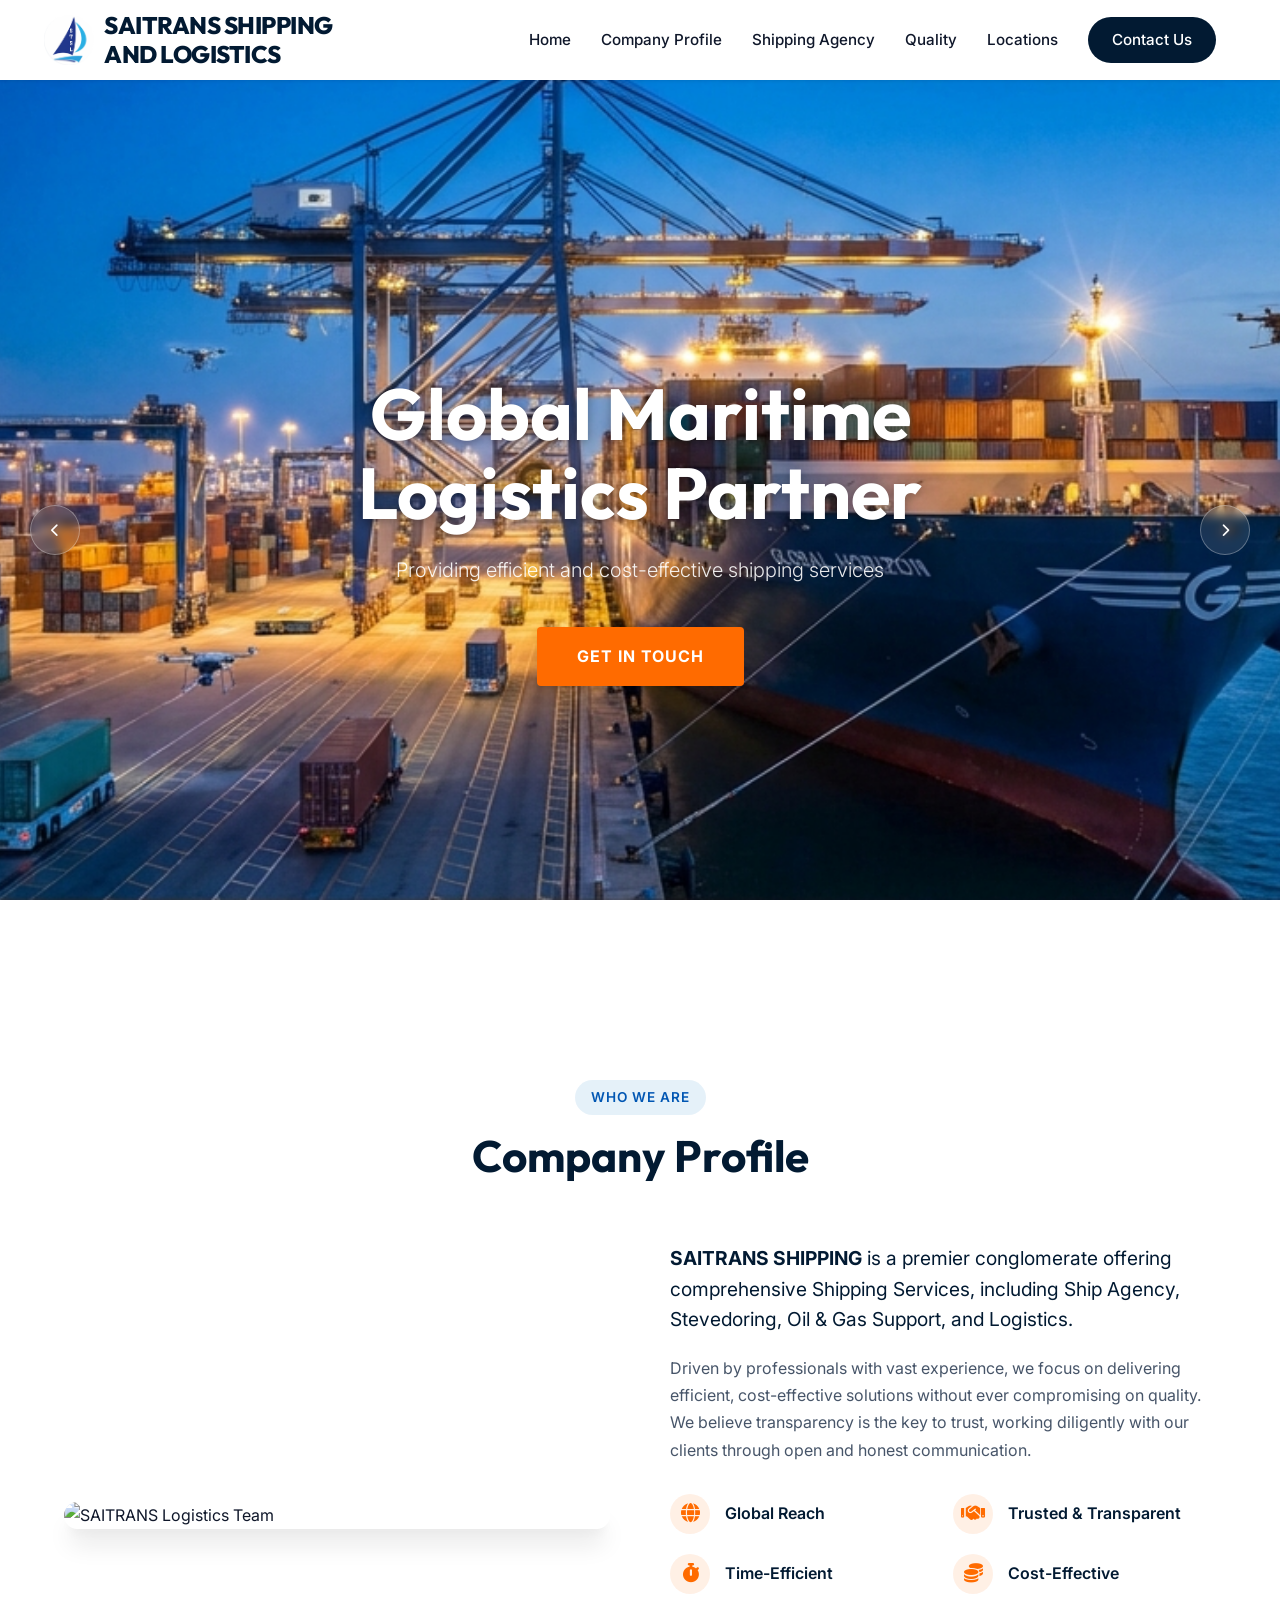
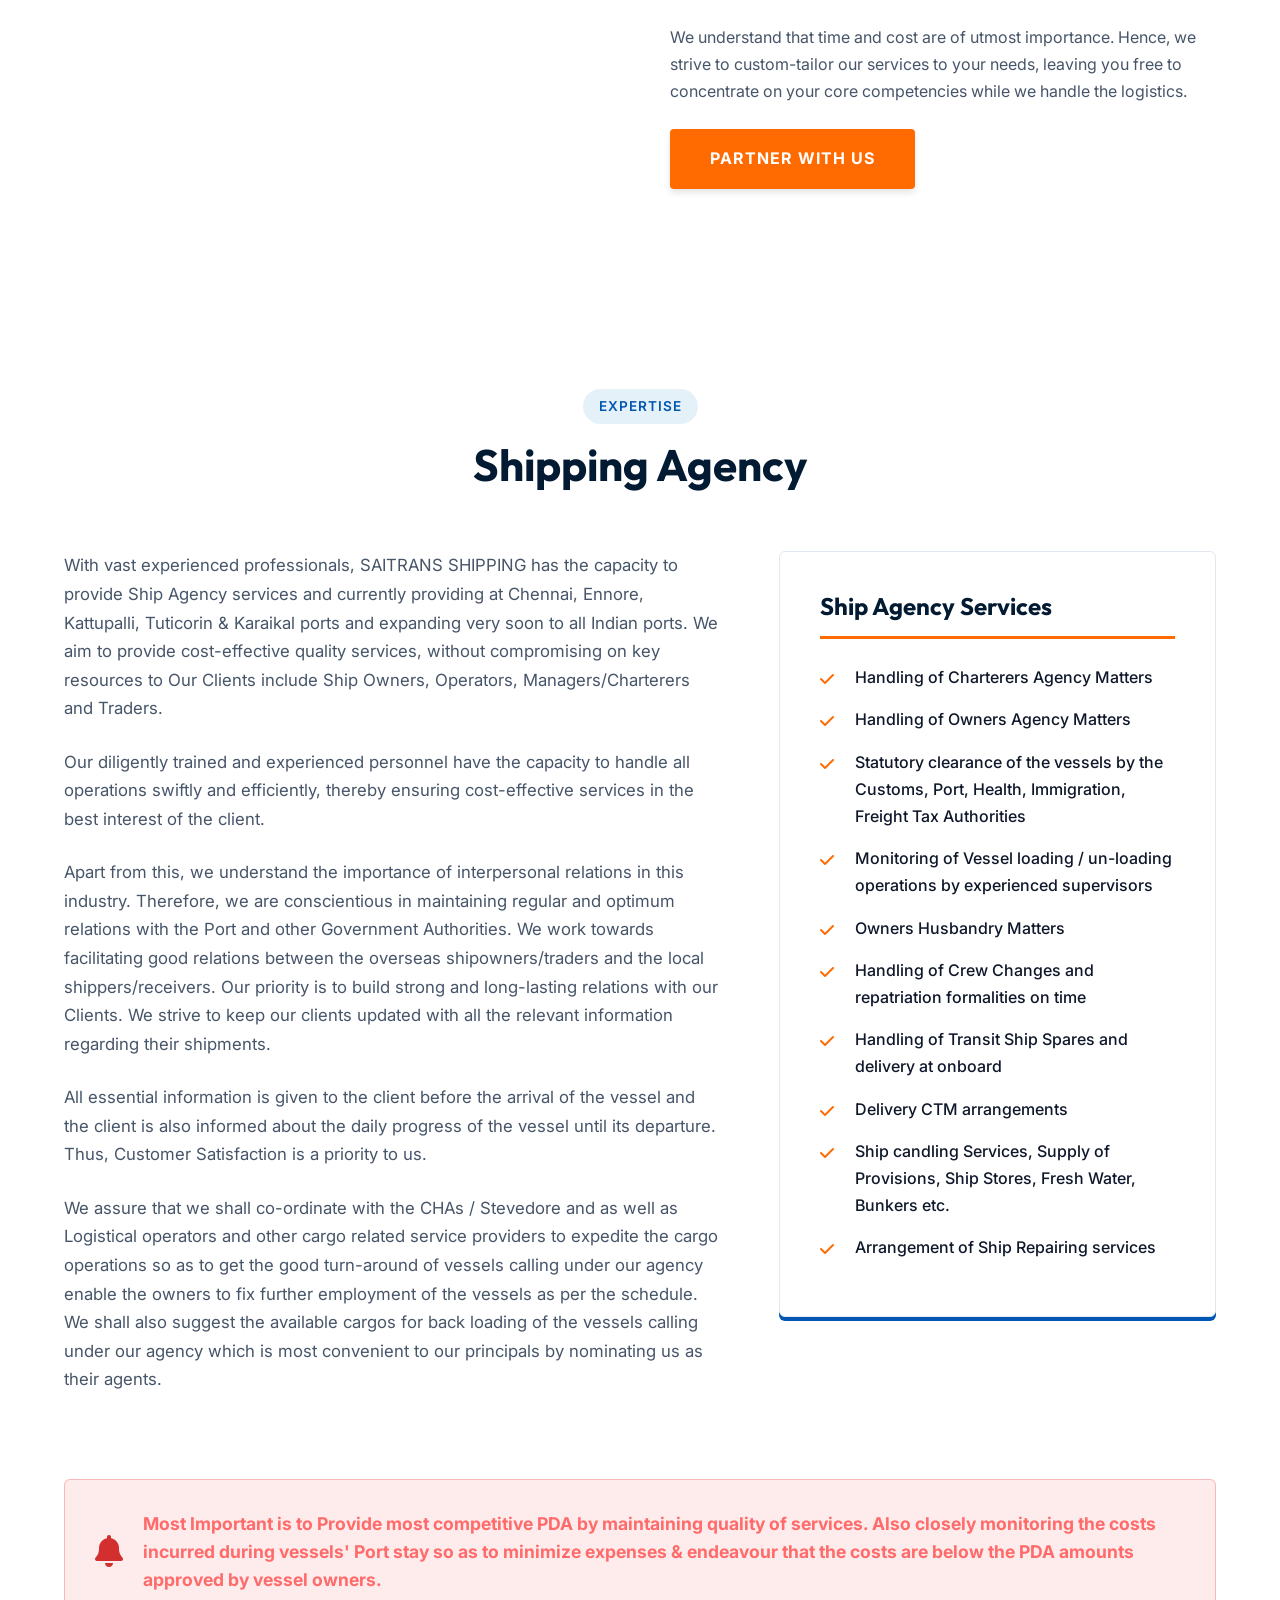
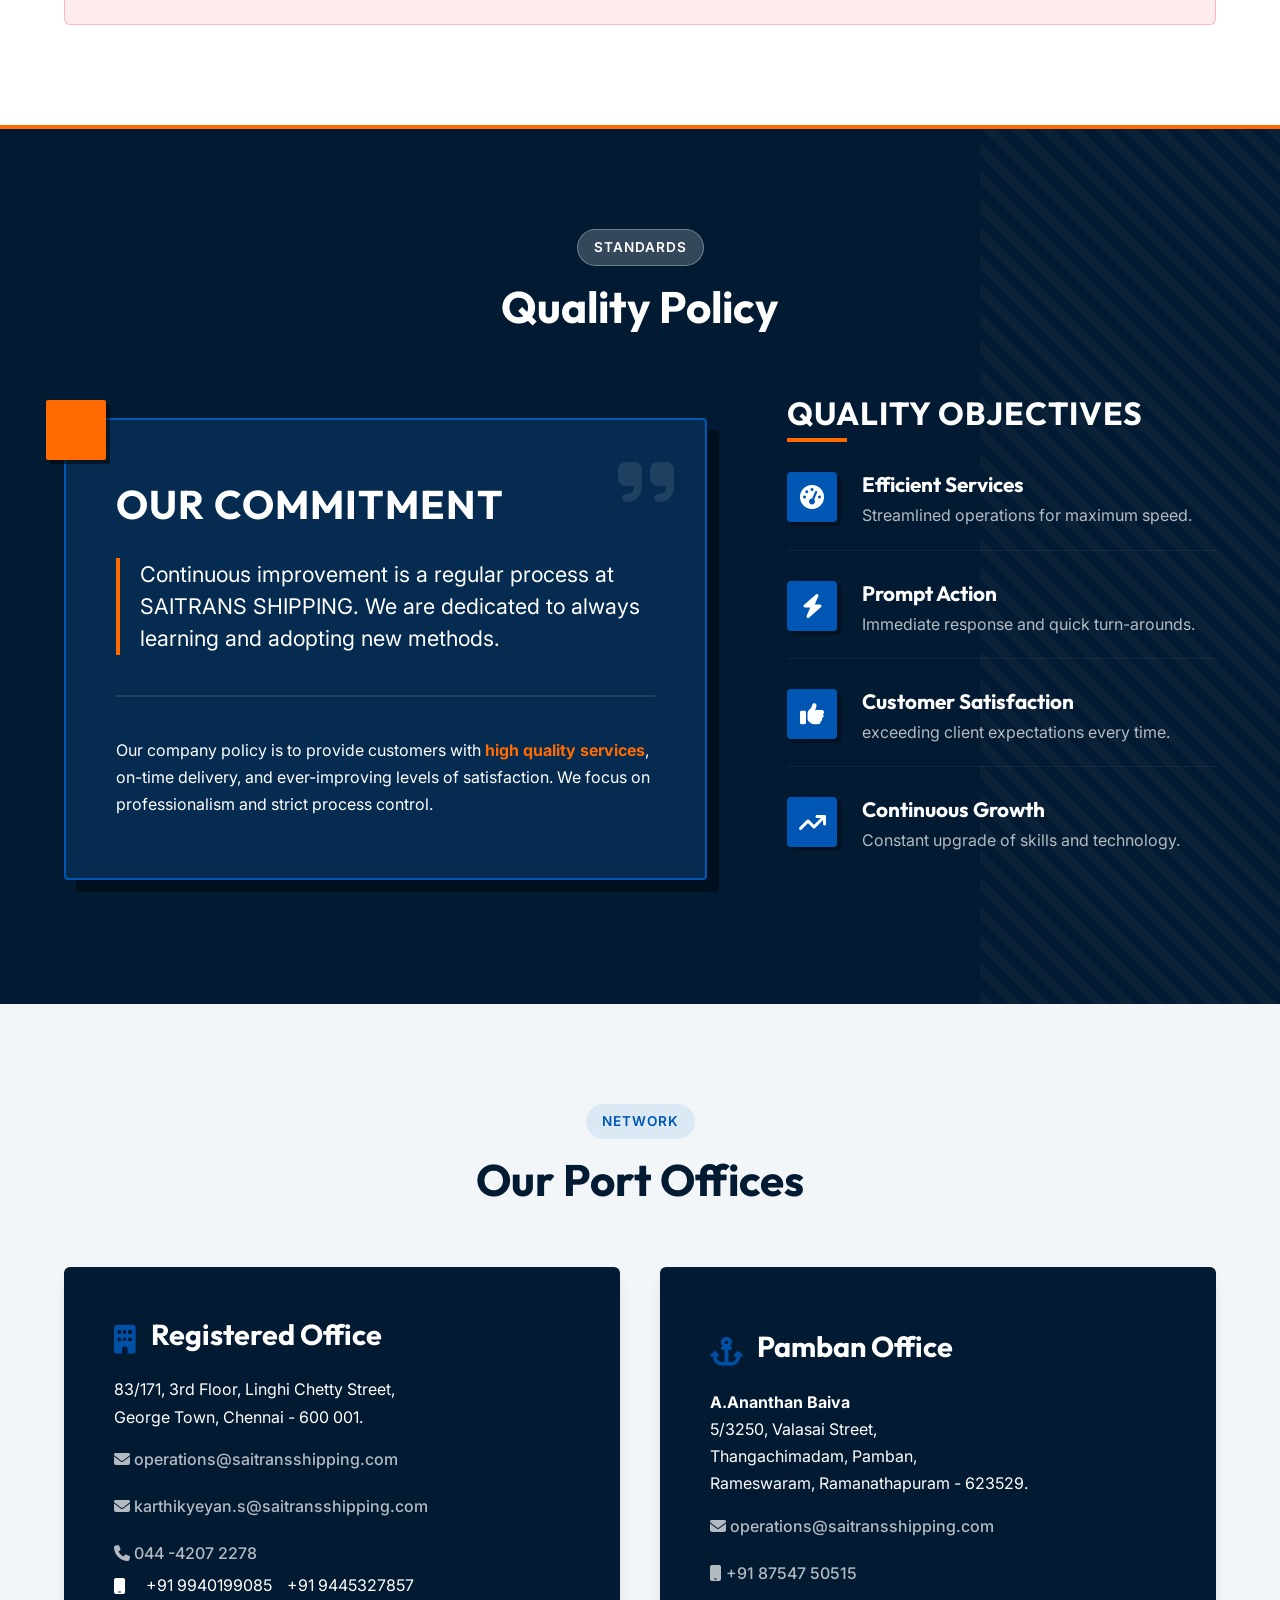
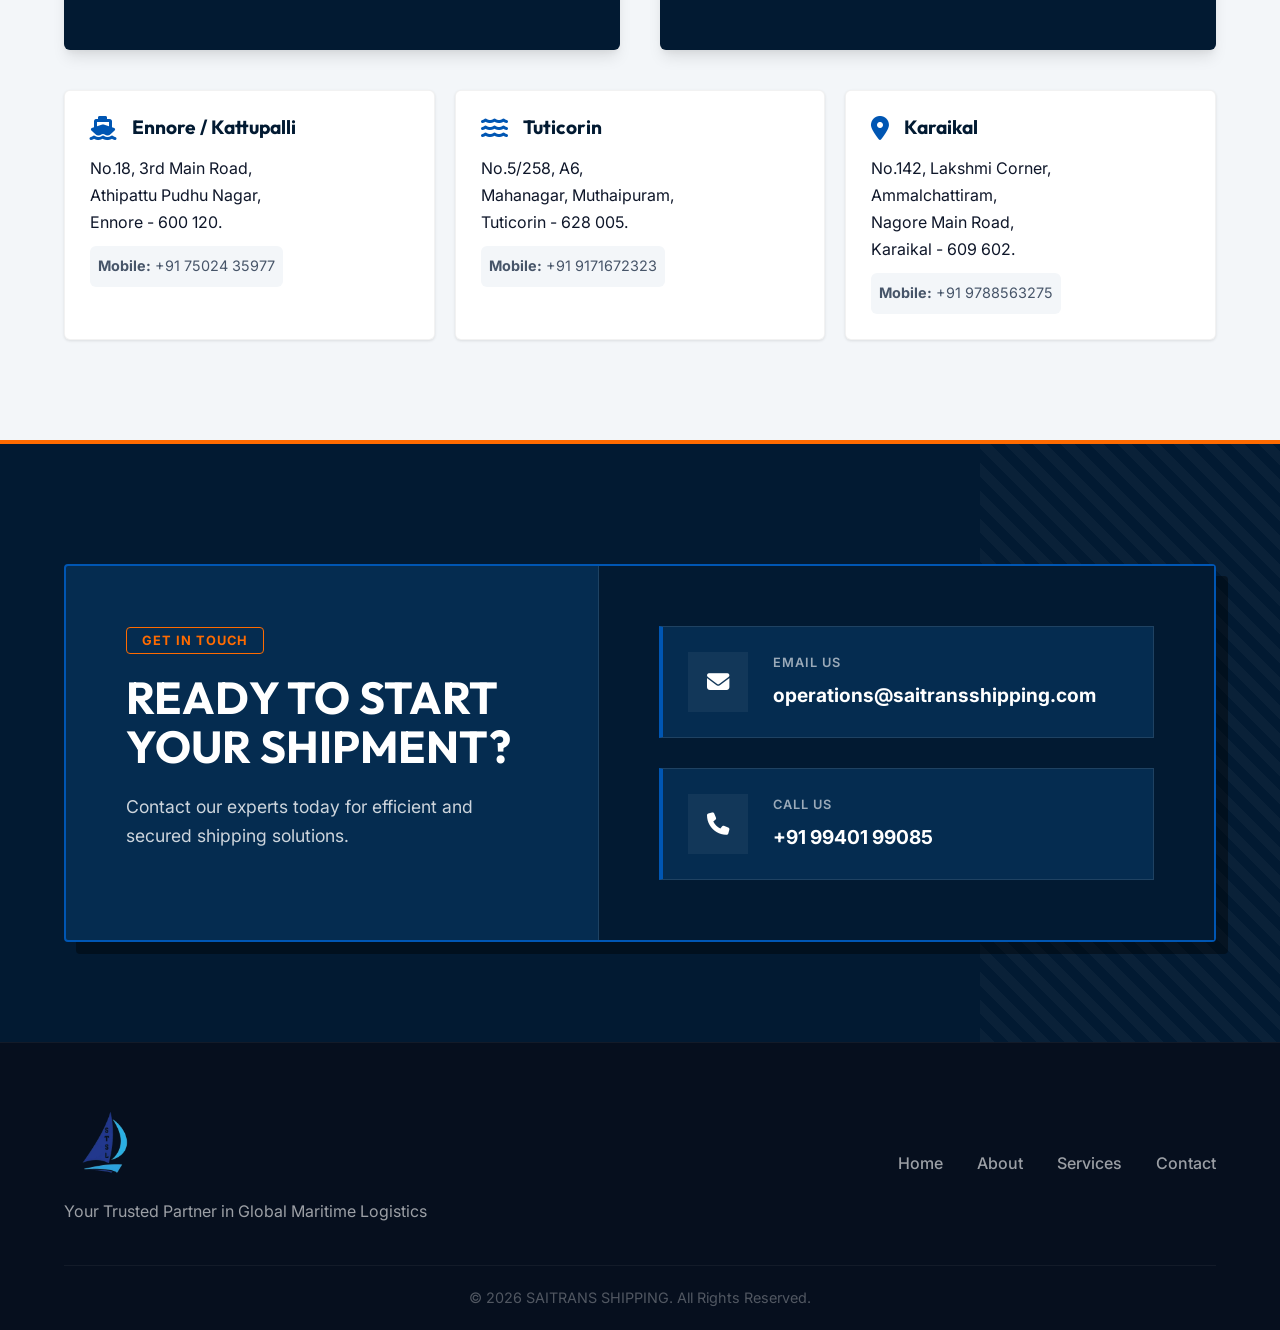
==== commit a261230e: "Update Nav Bar Menu for Mobile Responsive" ====
--- a/index.html
+++ b/index.html
@@ -53,19 +53,6 @@
     <!-- Font Awesome -->
     <link rel="stylesheet" href="https://cdnjs.cloudflare.com/ajax/libs/font-awesome/6.4.0/css/all.min.css">
 
-    <!-- <meta charset="UTF-8">
-    <meta name="viewport" content="width=device-width, initial-scale=1.0">
-    <title>SAITRANS SHIPPING</title>
-    <meta name="description.."
-        content="SAITRANS SHIPPING - Premier Ship Agency, Stevedoring, and Offshore Logistics Services.">
-    <link rel="stylesheet" href="css/style.css">
-    <link rel="stylesheet" href="css/quality-modern.css">
-    <link rel="preconnect" href="https://fonts.googleapis.com">
-    <link rel="preconnect" href="https://fonts.gstatic.com" crossorigin>
-    <link
-        href="https://fonts.googleapis.com/css2?family=Outfit:wght@300;400;500;600;700;800&family=Inter:wght@300;400;500;600&display=swap"
-        rel="stylesheet">
-    <link rel="stylesheet" href="https://cdnjs.cloudflare.com/ajax/libs/font-awesome/6.4.0/css/all.min.css"> -->
 </head>
 
 <style>
@@ -78,7 +65,7 @@
 
         /* 🔹 Navbar */
         .nav-menu {
-            position: absolute;
+            position: fixed;
             top: 70px;
             left: -100%;
             width: 100%;
@@ -87,6 +74,8 @@
             text-align: center;
             transition: 0.3s;
             padding: 20px 0;
+            padding: 10px 0;
+            /* 🔥 reduce top-bottom space */
         }
 
         .nav-menu.active {
@@ -99,12 +88,32 @@
         }
 
         /* 🔹 Logo */
+
+        .logo {
+            display: flex;
+            align-items: center;
+            width: 100%;
+            gap: 8px;
+        }
+
+        .logo-img {
+            width: 35px;
+            flex-shrink: 0;
+        }
+
         .logo-text {
-            font-size: 14px;
-        }
-
-        .logo-img {
-            width: 40px;
+            font-size: clamp(12px, 3.5vw, 16px);
+            /* 🔥 responsive size */
+            font-weight: 700;
+            line-height: 1.2;
+            width: 100%;
+            white-space: normal;
+        }
+
+        .logo-text small {
+            display: block;
+            font-size: clamp(10px, 3vw, 13px);
+            font-weight: 600;
         }
 
         /* 🔹 Hero Section */
@@ -208,6 +217,163 @@
 
         .small-contact {
             font-size: 13px;
+        }
+    }
+
+    /* Hide menu toggle in desktop */
+    .menu-toggle {
+        display: none;
+        cursor: pointer;
+    }
+
+    /* Mobile view */
+    @media (max-width: 768px) {
+
+        .menu-toggle {
+            display: block;
+            z-index: 1001;
+        }
+
+        .menu-toggle .bar {
+            display: block;
+            width: 25px;
+            height: 3px;
+            margin: 5px auto;
+            background-color: #000;
+            transition: 0.3s;
+        }
+
+        .nav-menu {
+            position: fixed;
+            top: 70px;
+            left: -100%;
+            width: 100%;
+            background: #fff;
+            flex-direction: column;
+            text-align: center;
+            transition: 0.3s;
+            padding: 10px 0;
+            /* 🔥 reduce top-bottom space */
+        }
+
+        .nav-menu a {
+            color: #000 !important;
+            /* 🔥 force black */
+            text-decoration: none;
+        }
+
+        .nav-menu li {
+            margin: 8px 0;
+            /* 🔥 reduced from 15px */
+        }
+
+        .nav-menu.active {
+            left: 0;
+        }
+
+        .nav-menu li a {
+            position: relative;
+            font-size: 15px;
+            padding: 5px 0;
+        }
+
+        .nav-menu li a::after {
+            content: "";
+            position: absolute;
+            left: 0;
+            bottom: -5px;
+            width: 0;
+            height: 2px;
+            background: #ff6600;
+            transition: 0.3s;
+        }
+
+        .nav-menu li a:hover::after {
+            width: 100%;
+        }
+
+    }
+
+    .logo {
+        display: flex;
+        align-items: center;
+        gap: 10px;
+    }
+
+    .logo-img {
+        height: 50px;
+    }
+
+    /* Mobile Fix */
+    @media (max-width: 768px) {
+
+        .logo-img {
+            padding-left: 10px;
+            height: 25px;
+            /* reduced */
+        }
+
+        .logo-text {
+            font-size: clamp(12px, 3.5vw, 16px);
+            /* 🔥 responsive size */
+            font-weight: 700;
+            line-height: 1.2;
+            width: 100%;
+            white-space: normal;
+        }
+
+        .logo-text small {
+            display: block;
+            font-size: clamp(10px, 3vw, 13px);
+            font-weight: 600;
+        }
+    }
+
+    /* Default (Desktop stays same) */
+    .hero-slider {
+        height: 100vh;
+    }
+
+    @media (max-width: 768px) {
+
+        .hero-slider {
+            height: 50vh;
+            overflow: hidden;
+            position: relative;
+        }
+
+        .slides-container {
+            height: 100%;
+            position: relative;
+        }
+
+        .slide {
+            position: absolute;
+            /* 🔥 IMPORTANT */
+            top: 0;
+            left: 0;
+            width: 100%;
+            height: 100%;
+
+            background-size: cover;
+            /* 🔥 fill */
+            background-position: center;
+            /* 🔥 center image */
+            background-repeat: no-repeat;
+
+            display: flex;
+            align-items: center;
+            justify-content: center;
+        }
+
+        .slide.active {
+            z-index: 2;
+        }
+
+        .hero-overlay {
+            position: absolute;
+            width: 100%;
+            height: 100%;
         }
     }
 
@@ -227,11 +393,6 @@
         gap: 5px;
     }
 
-    .contact-details a[href^="mailto"] {
-        line-height: 1.2;
-        margin-bottom: -5px;
-    }
-
     .mobile-row {
         display: flex;
         align-items: center;
@@ -285,6 +446,51 @@
             display: inline-block;
             margin: 0 auto;
         }
+
+        .nav-menu li a {
+            position: relative;
+            font-size: 15px;
+            padding: 5px 0;
+        }
+
+        .nav-menu li a::after {
+            content: "";
+            position: absolute;
+            left: 0;
+            bottom: -5px;
+            width: 0;
+            height: 2px;
+            background: #ff6600;
+            transition: 0.3s;
+        }
+
+        .nav-menu li a:hover::after {
+            width: 100%;
+        }
+
+        .nav-btn {
+            background: #0d2b45;
+            /* your dark blue */
+            color: #fff !important;
+            /* 🔥 white text */
+            padding: 10px 18px;
+            border-radius: 25px;
+            display: inline-block;
+        }
+
+        .nav-btn:hover {
+            background: #ff6600;
+            color: #fff !important;
+        }
+    }
+
+    .navbar {
+        position: relative;
+        z-index: 1002;
+    }
+
+    .nav-menu {
+        z-index: 1001;
     }
 </style>
 
@@ -296,6 +502,10 @@
             <a href="#" class="logo">
                 <img src="assets/images/Stsl_circle_logo.png" alt="SAITRANS SHIPPING" class="logo-img">
                 <span class="logo-text">SAITRANS SHIPPING<br>AND LOGISTICS</span>
+                <!-- <span class="logo-text">
+                    SAITRANS SHIPPING
+                    <small>AND LOGISTICS</small>
+                </span> -->
             </a>
             <div class="menu-toggle" id="mobile-menu">
                 <span class="bar"></span>
@@ -782,6 +992,19 @@
     </footer>
 
     <script src="js/main.js"></script>
+    <script>
+        const menu = document.getElementById('mobile-menu');
+        const navMenu = document.querySelector('.nav-menu');
+
+        menu.addEventListener('click', () => {
+            navMenu.classList.toggle('active');
+        });
+
+        menu.addEventListener('click', () => {
+            console.log("clicked");  // 👈 check in console
+            navMenu.classList.toggle('active');
+        });
+    </script>
 </body>
 
 </html>
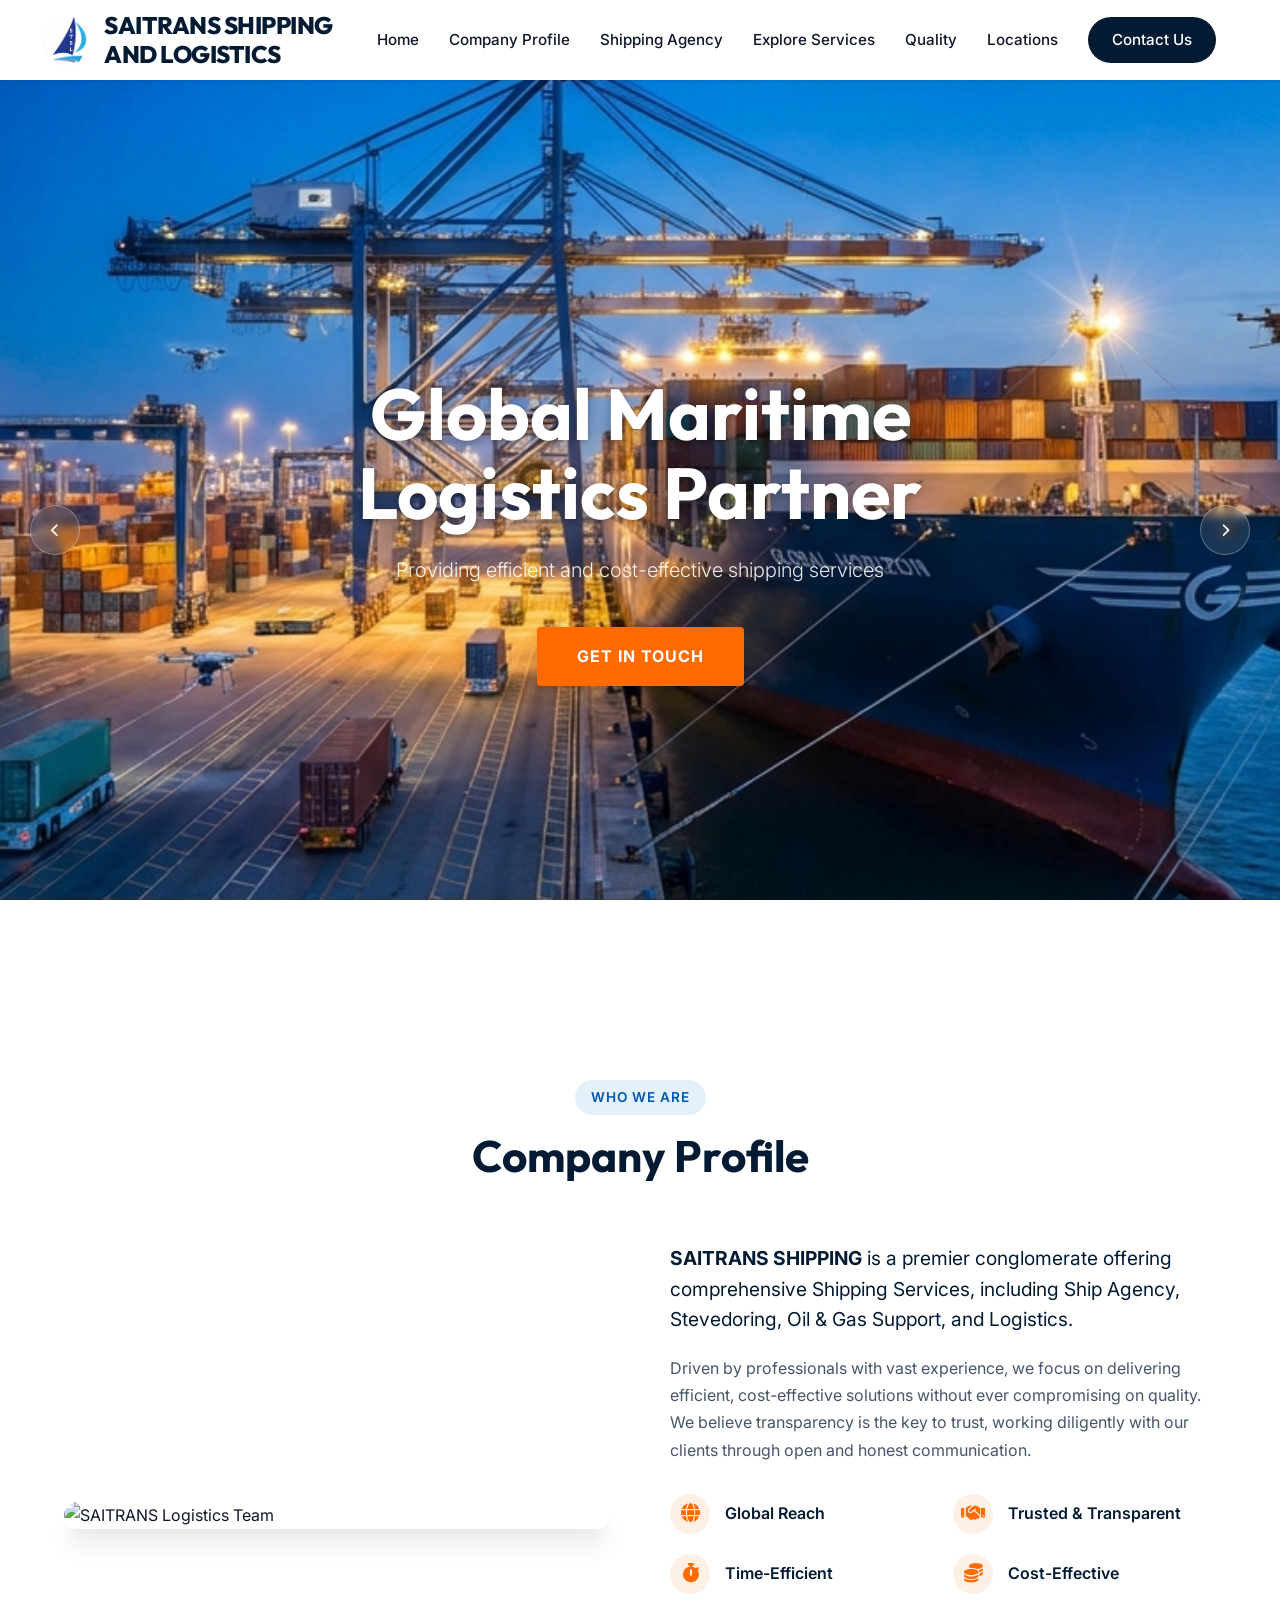
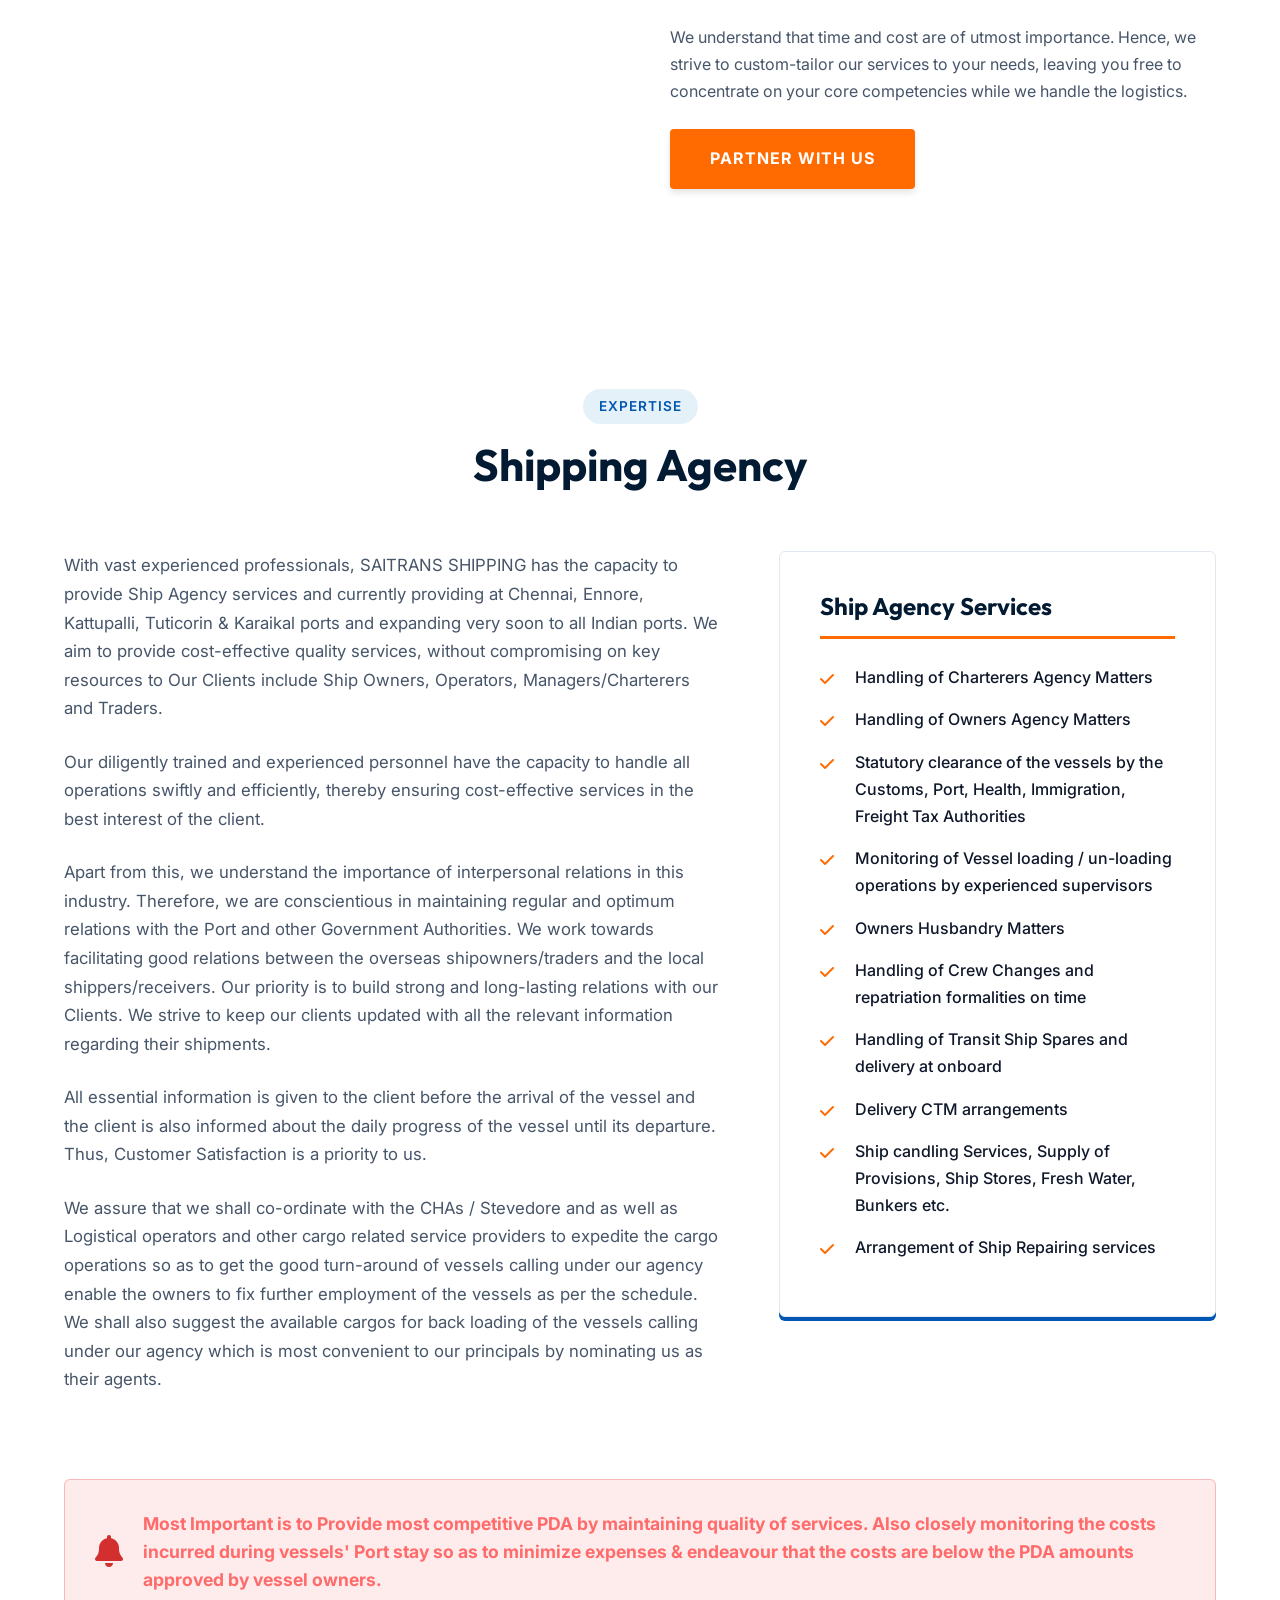
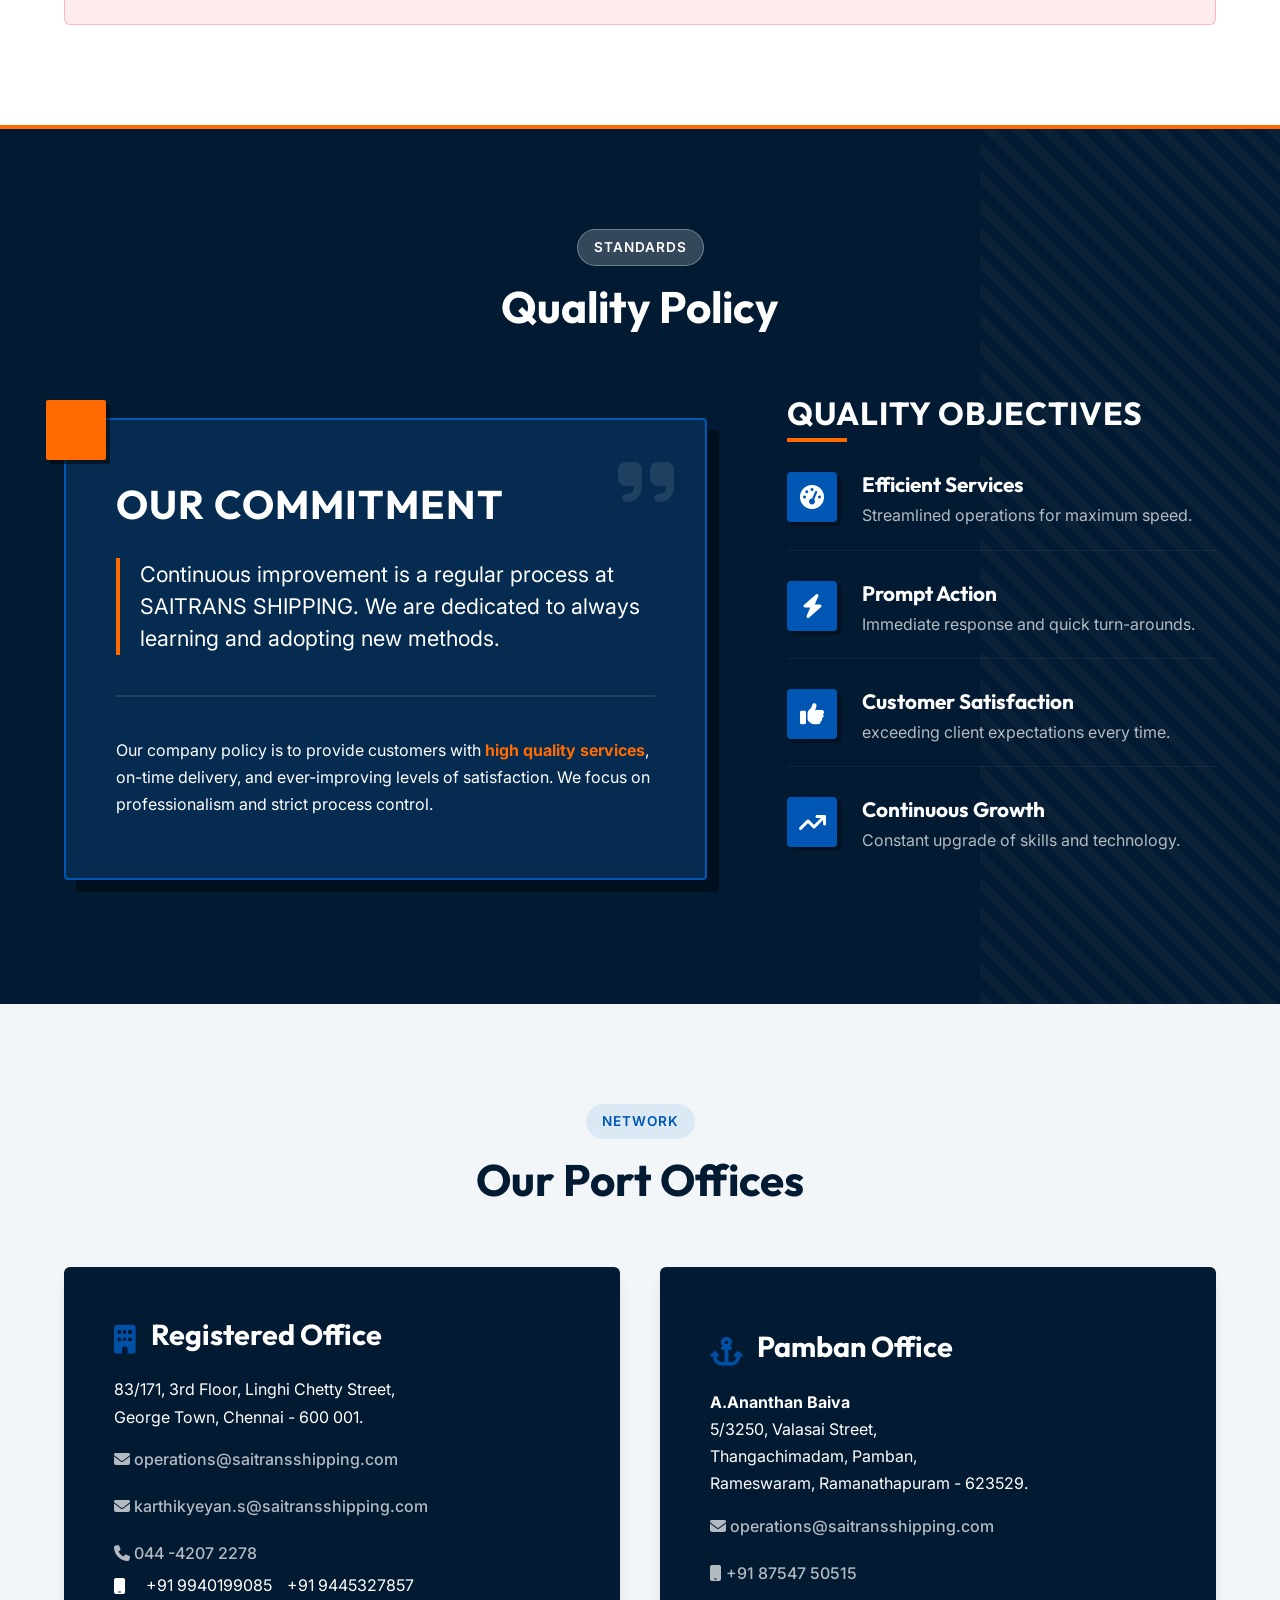
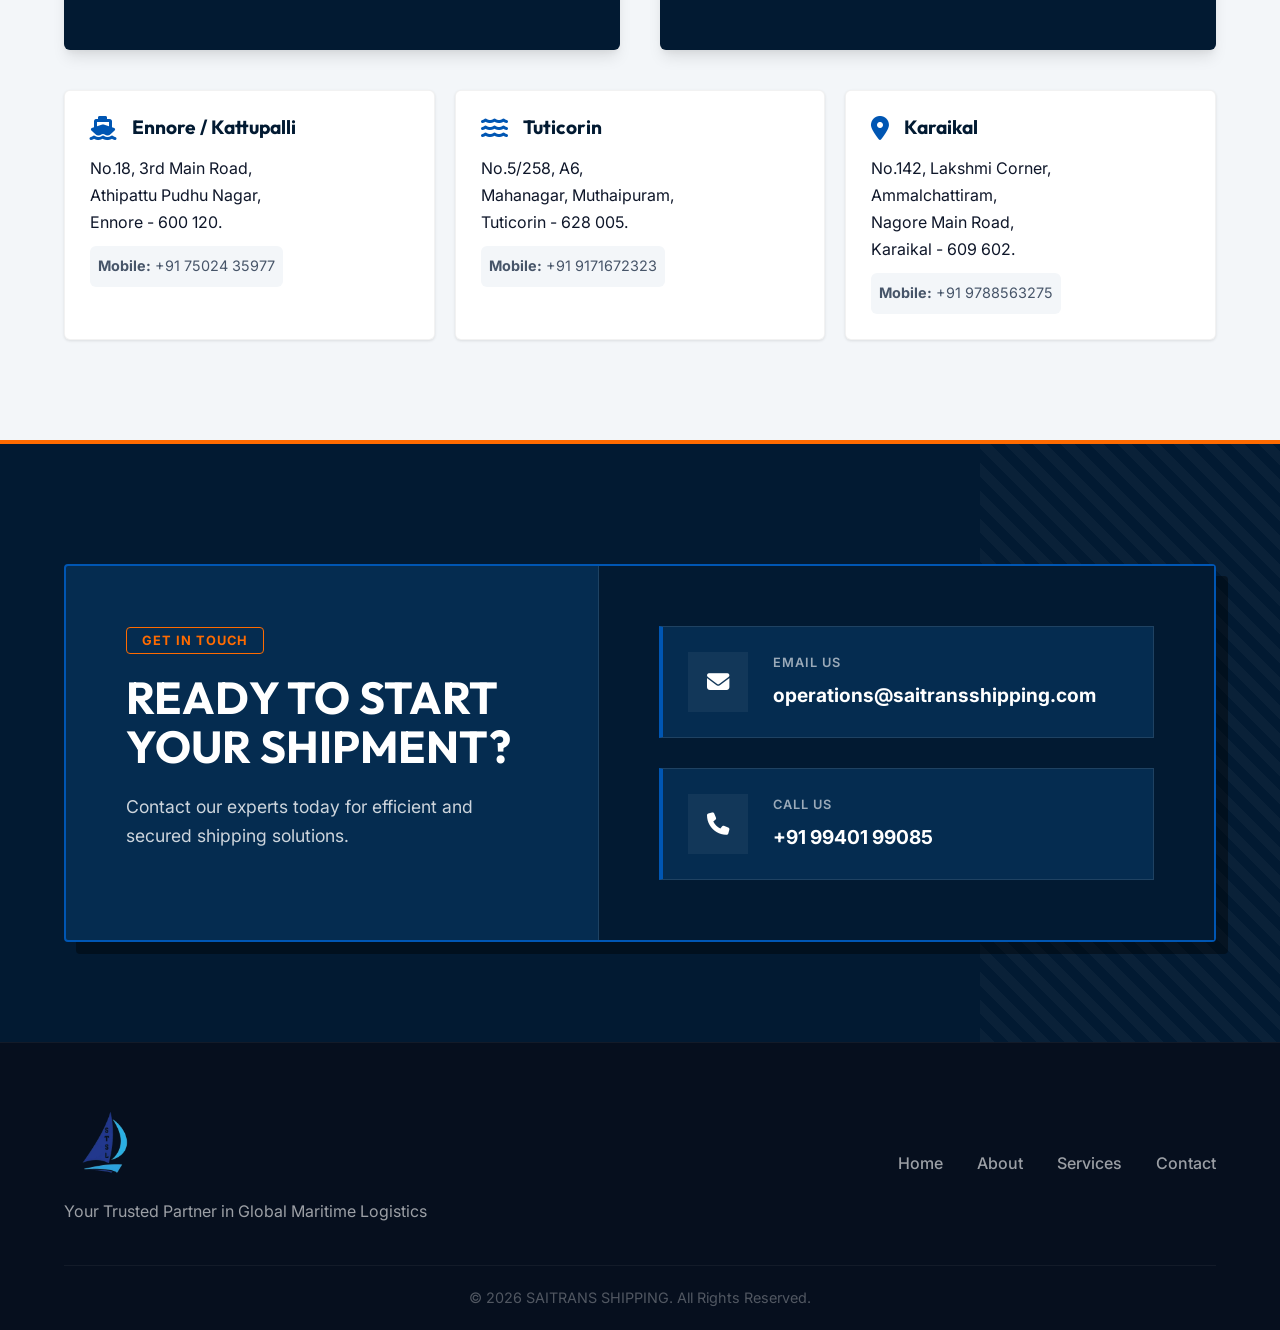
==== commit cd4340e4: ".hml removal" ====
--- a/index.html
+++ b/index.html
@@ -516,6 +516,7 @@
                 <li><a href="#home">Home</a></li>
                 <li><a href="#about">Company Profile</a></li>
                 <li><a href="#agency">Shipping Agency</a></li>
+                <li><a href="pamban" title="Explore Pamban Marine Services">Explore Services</a></li>
                 <li><a href="#quality">Quality</a></li>
                 <li><a href="#locations">Locations</a></li>
                 <li><a href="#contact" class="nav-btn">Contact Us</a></li>
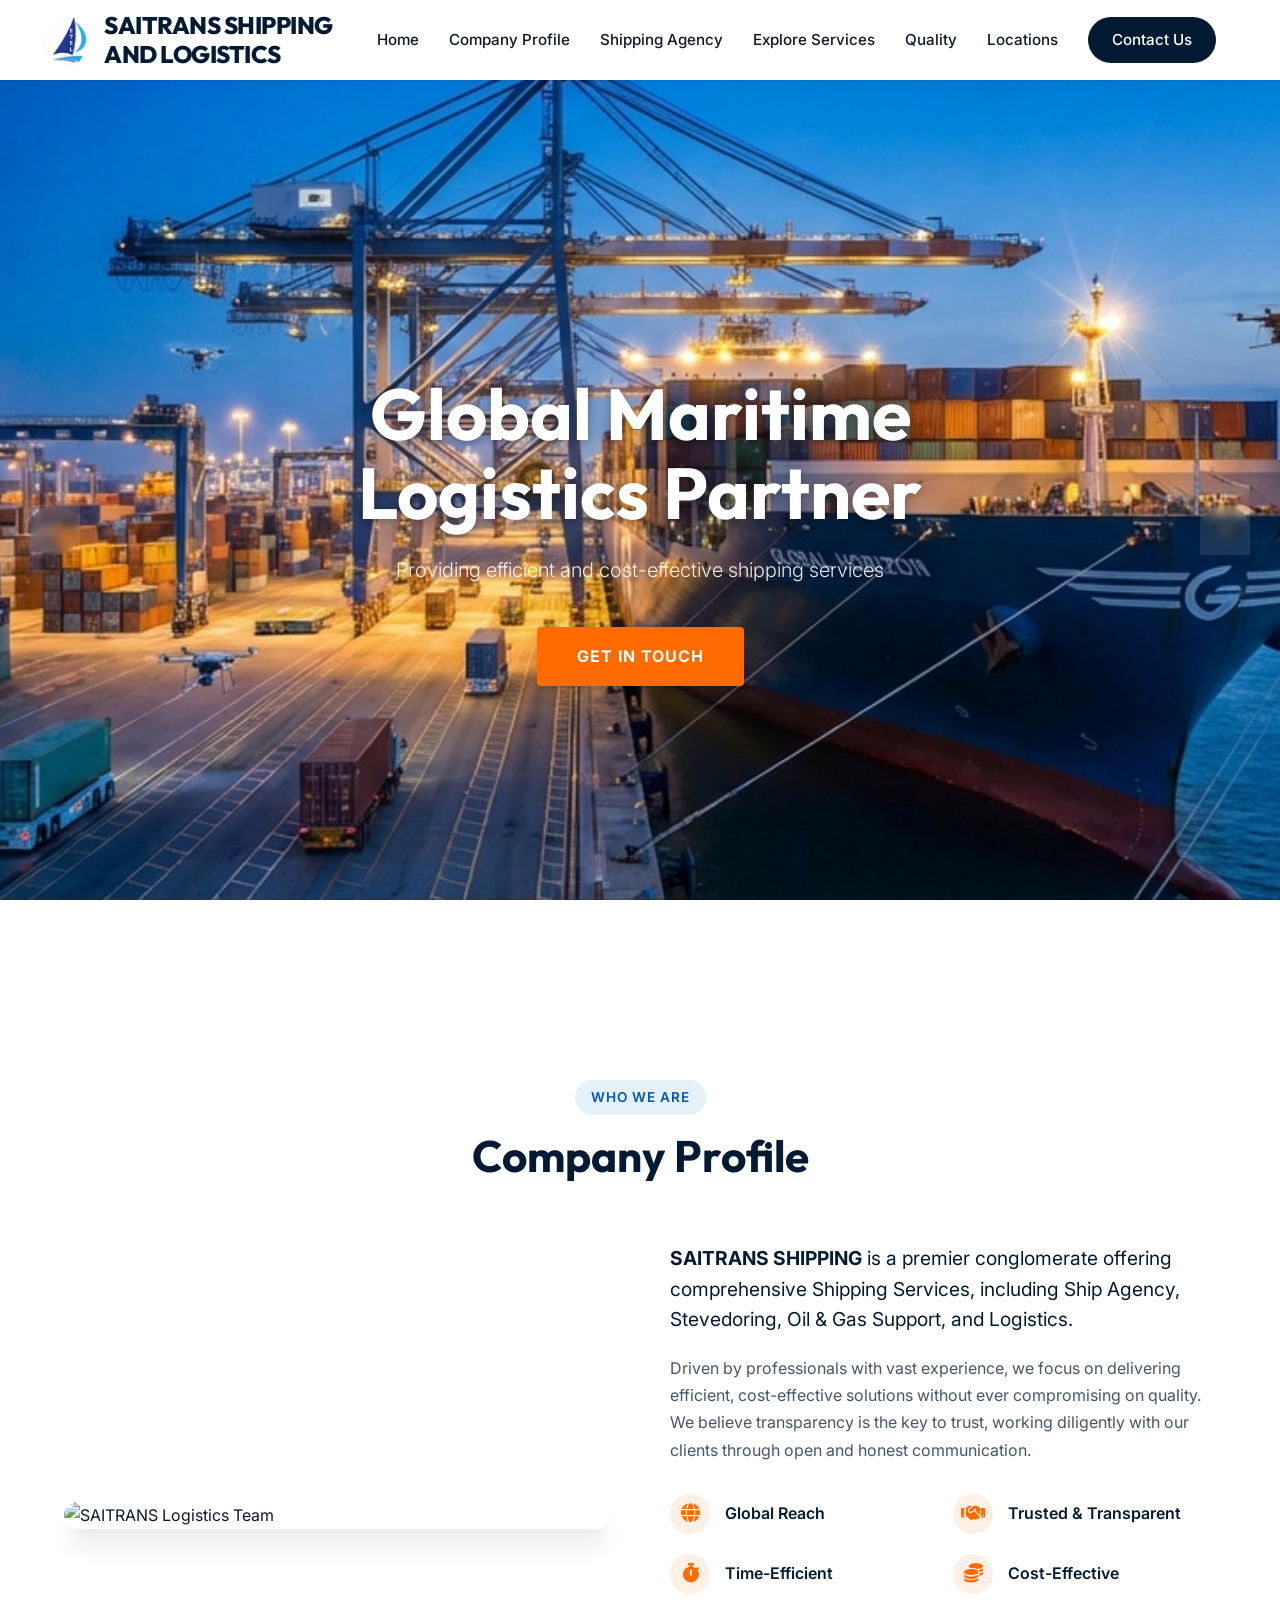
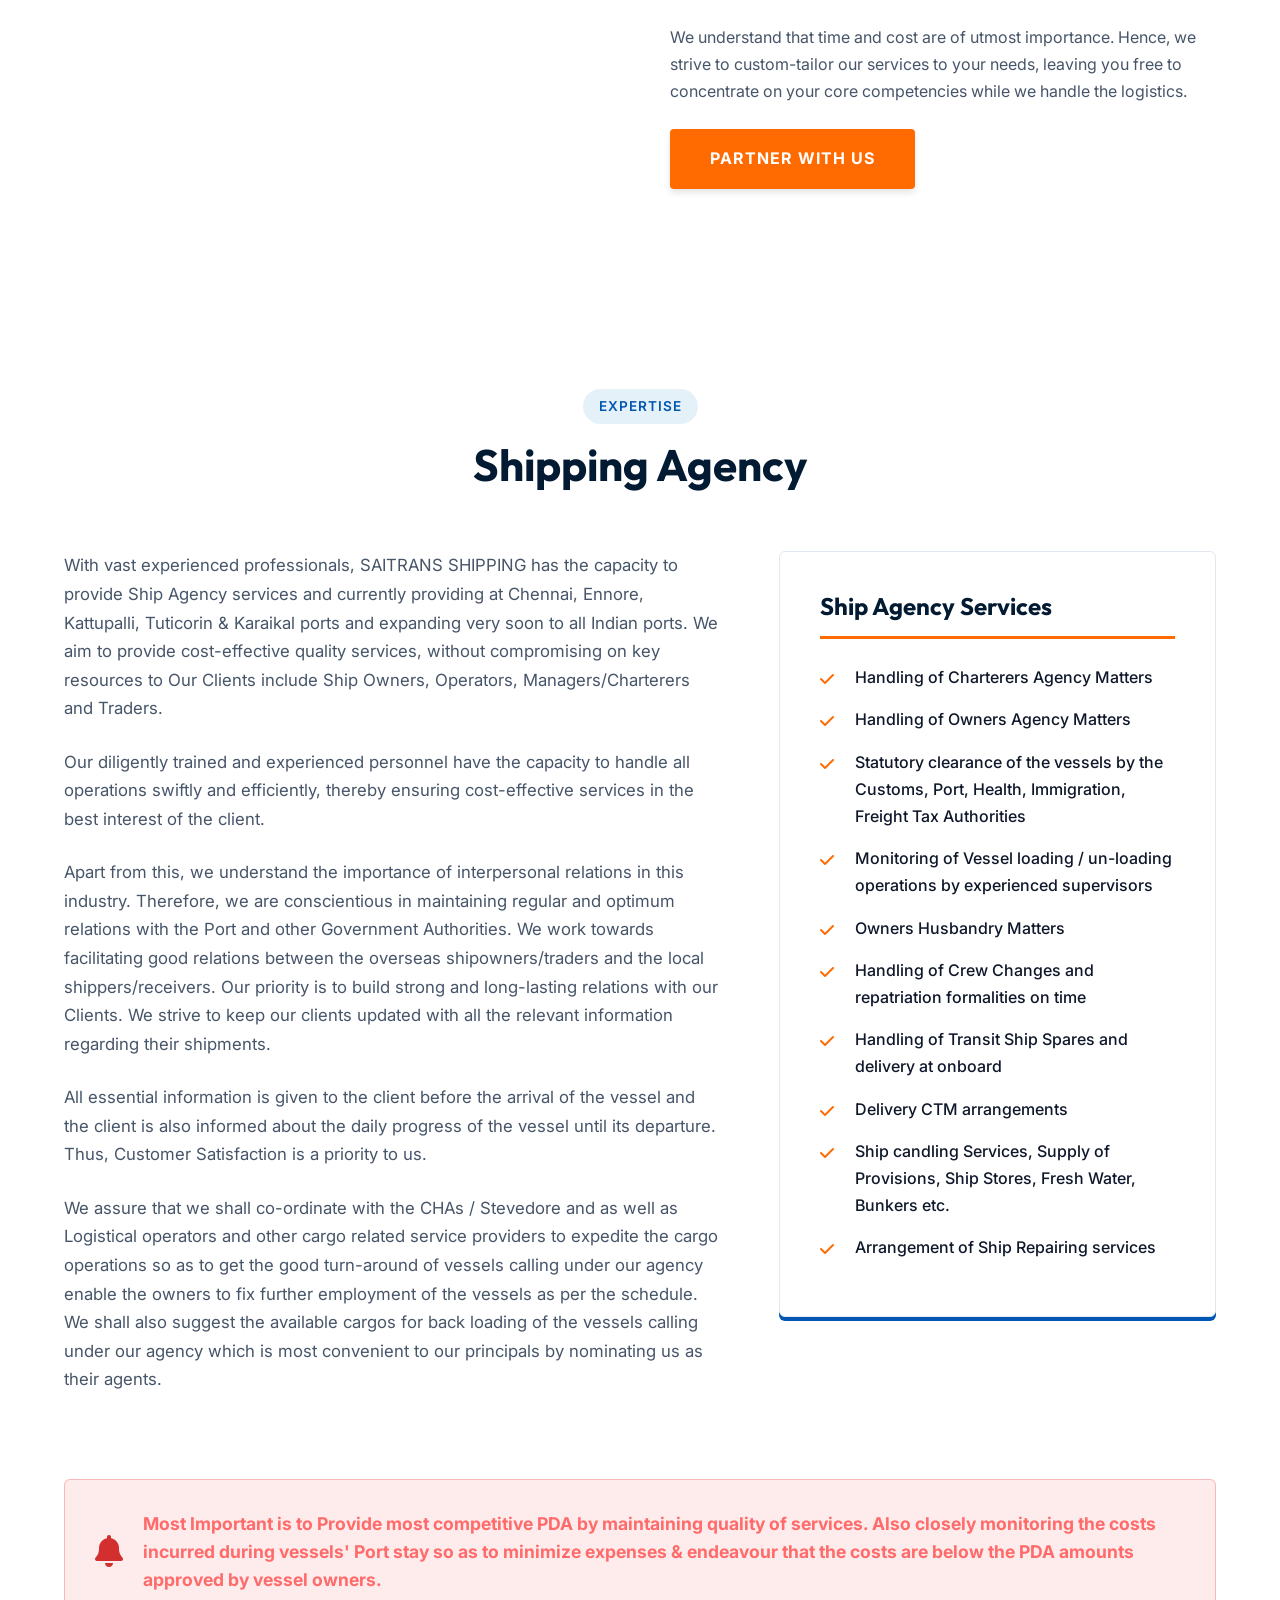
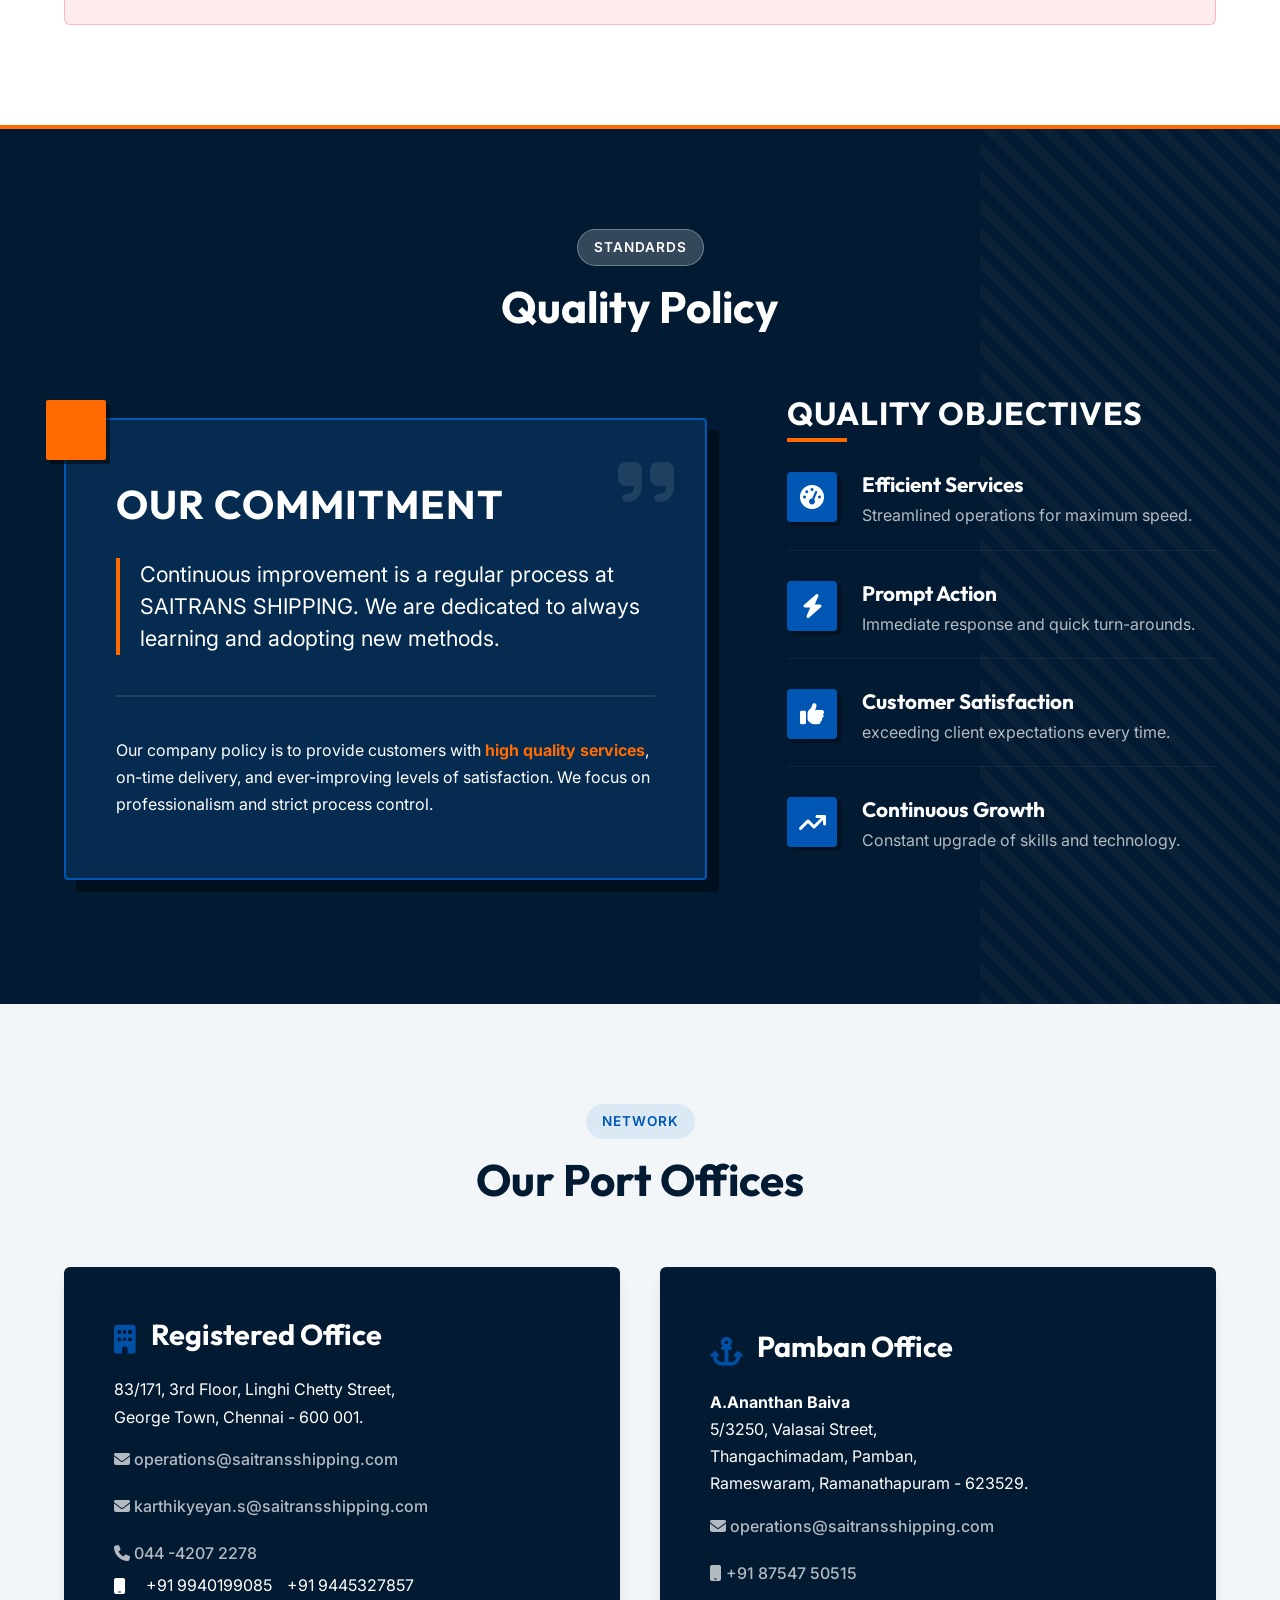
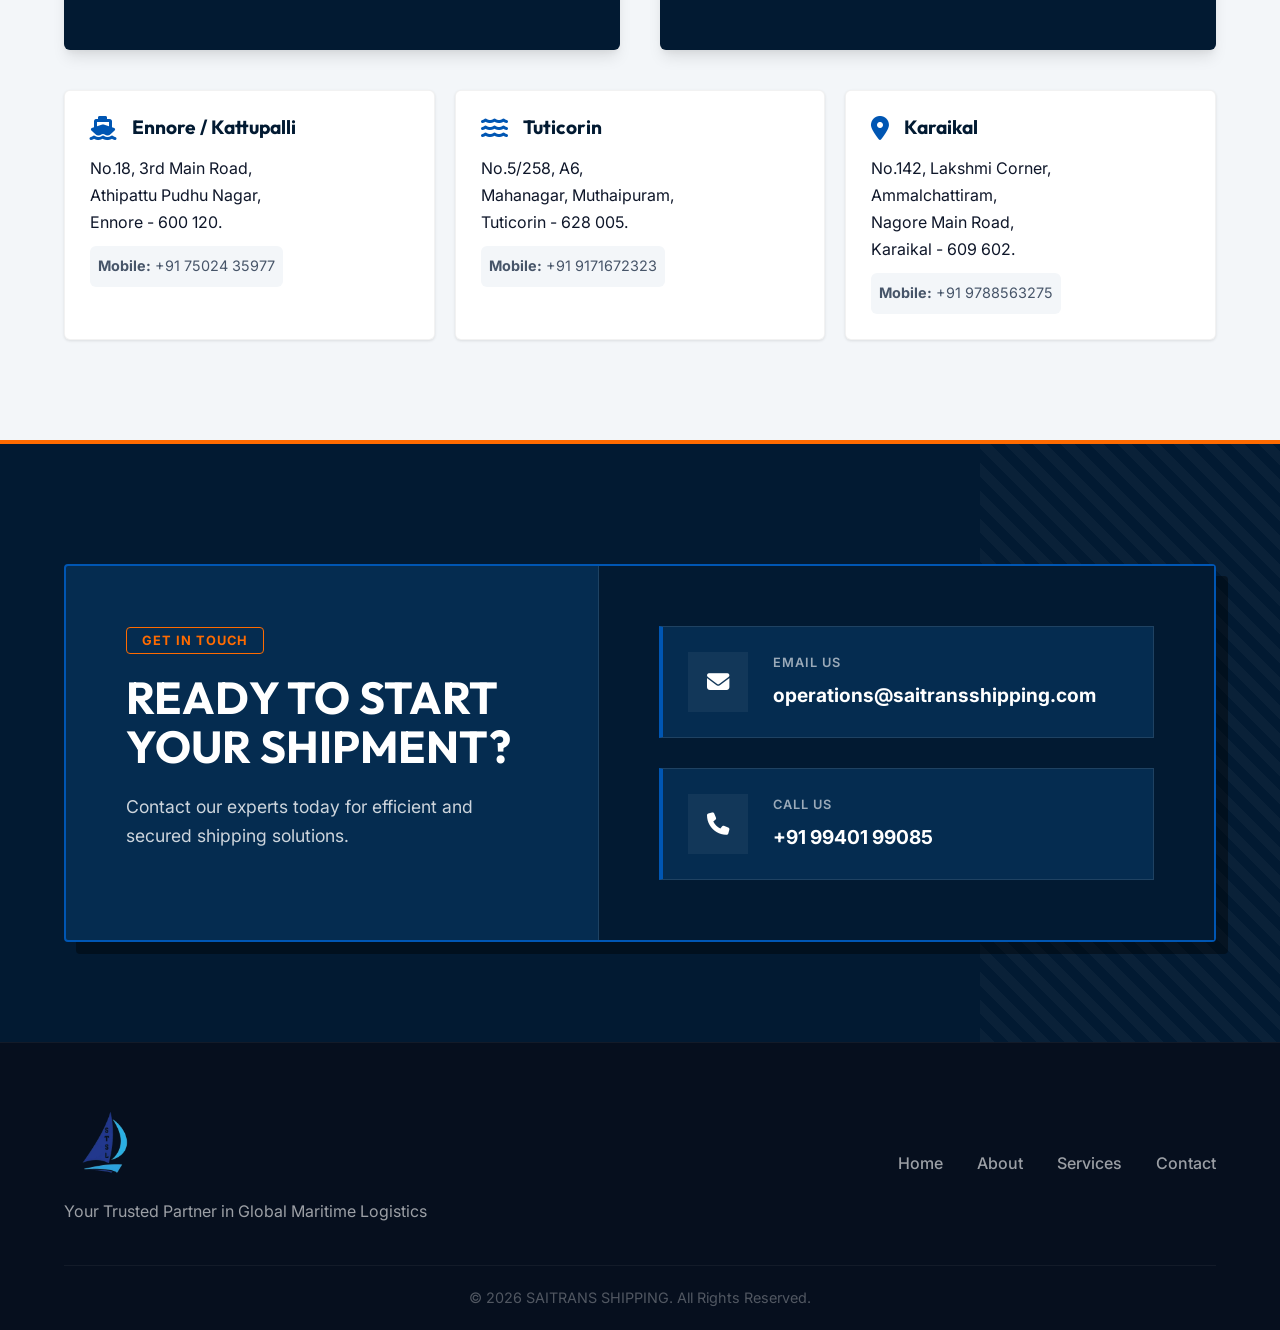
==== commit e5821d0b: "update html for hideen" ====
(no text change in the page or its own stylesheets)
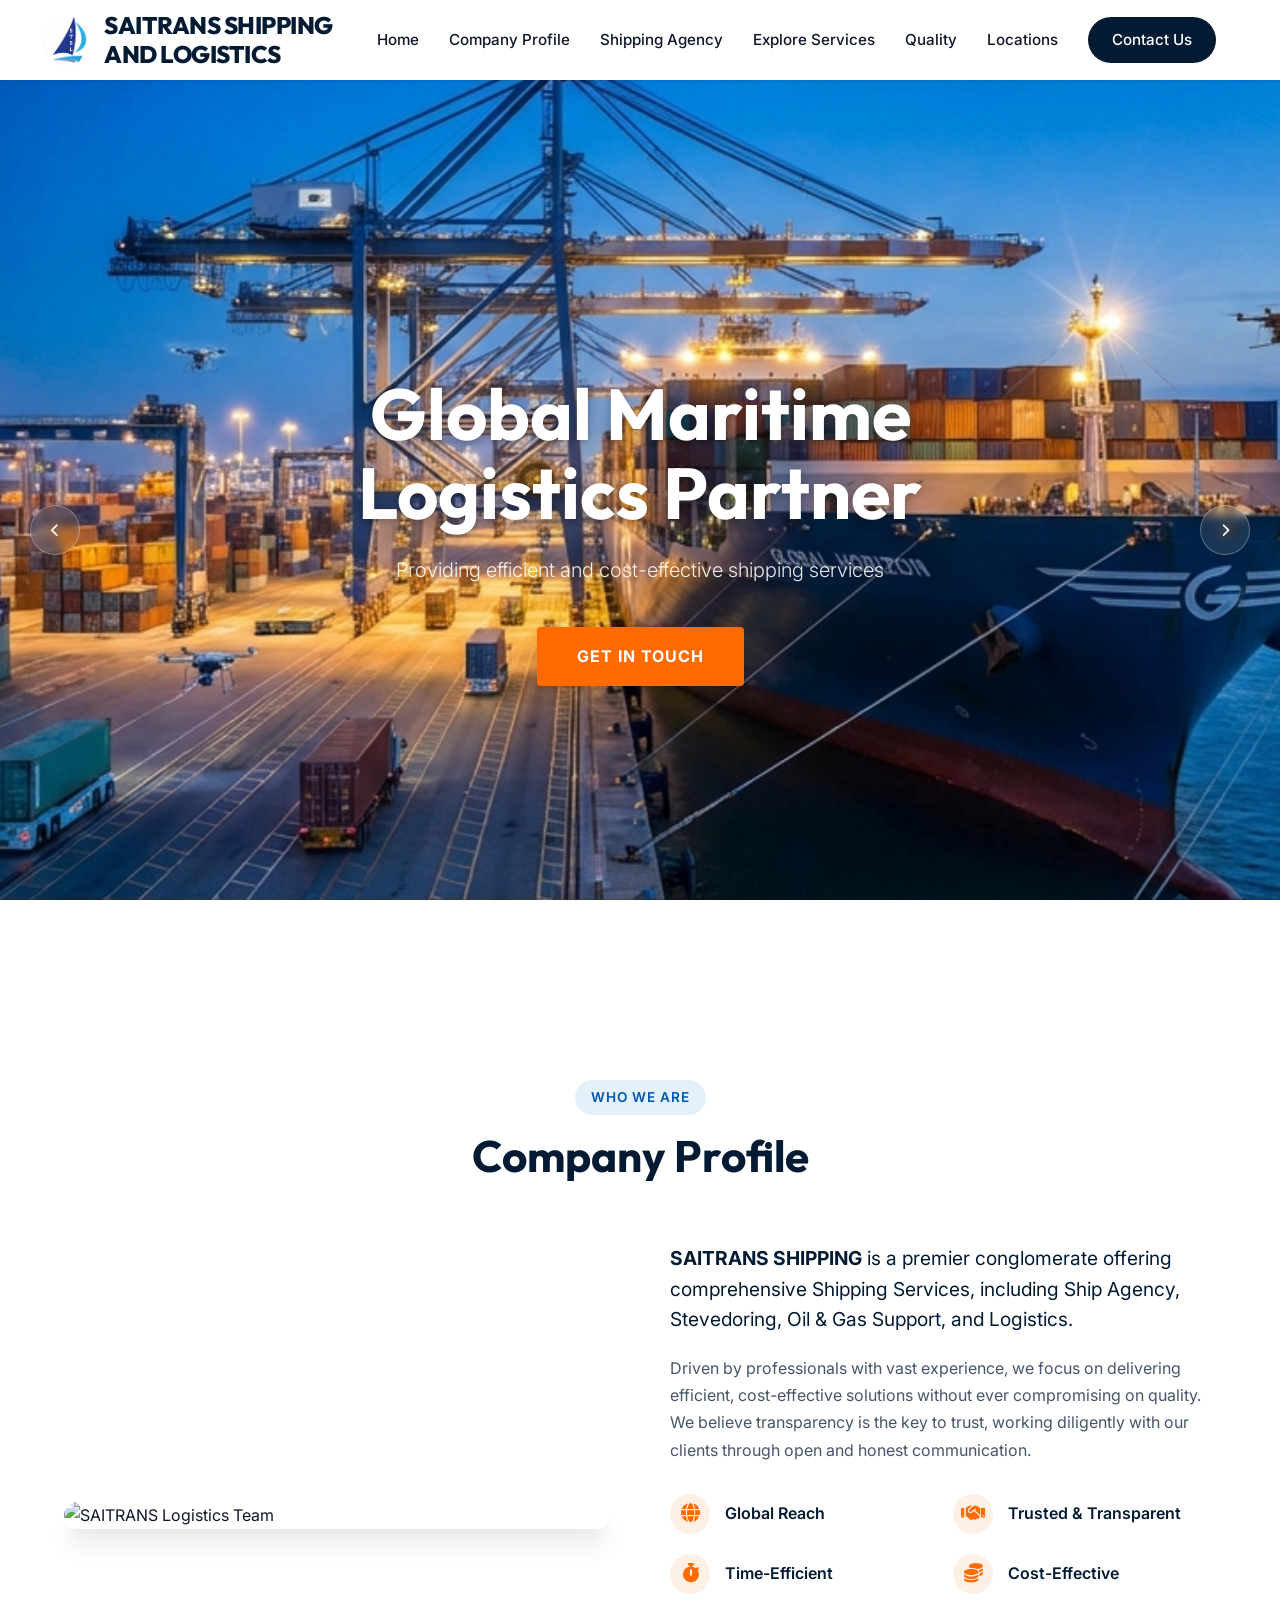
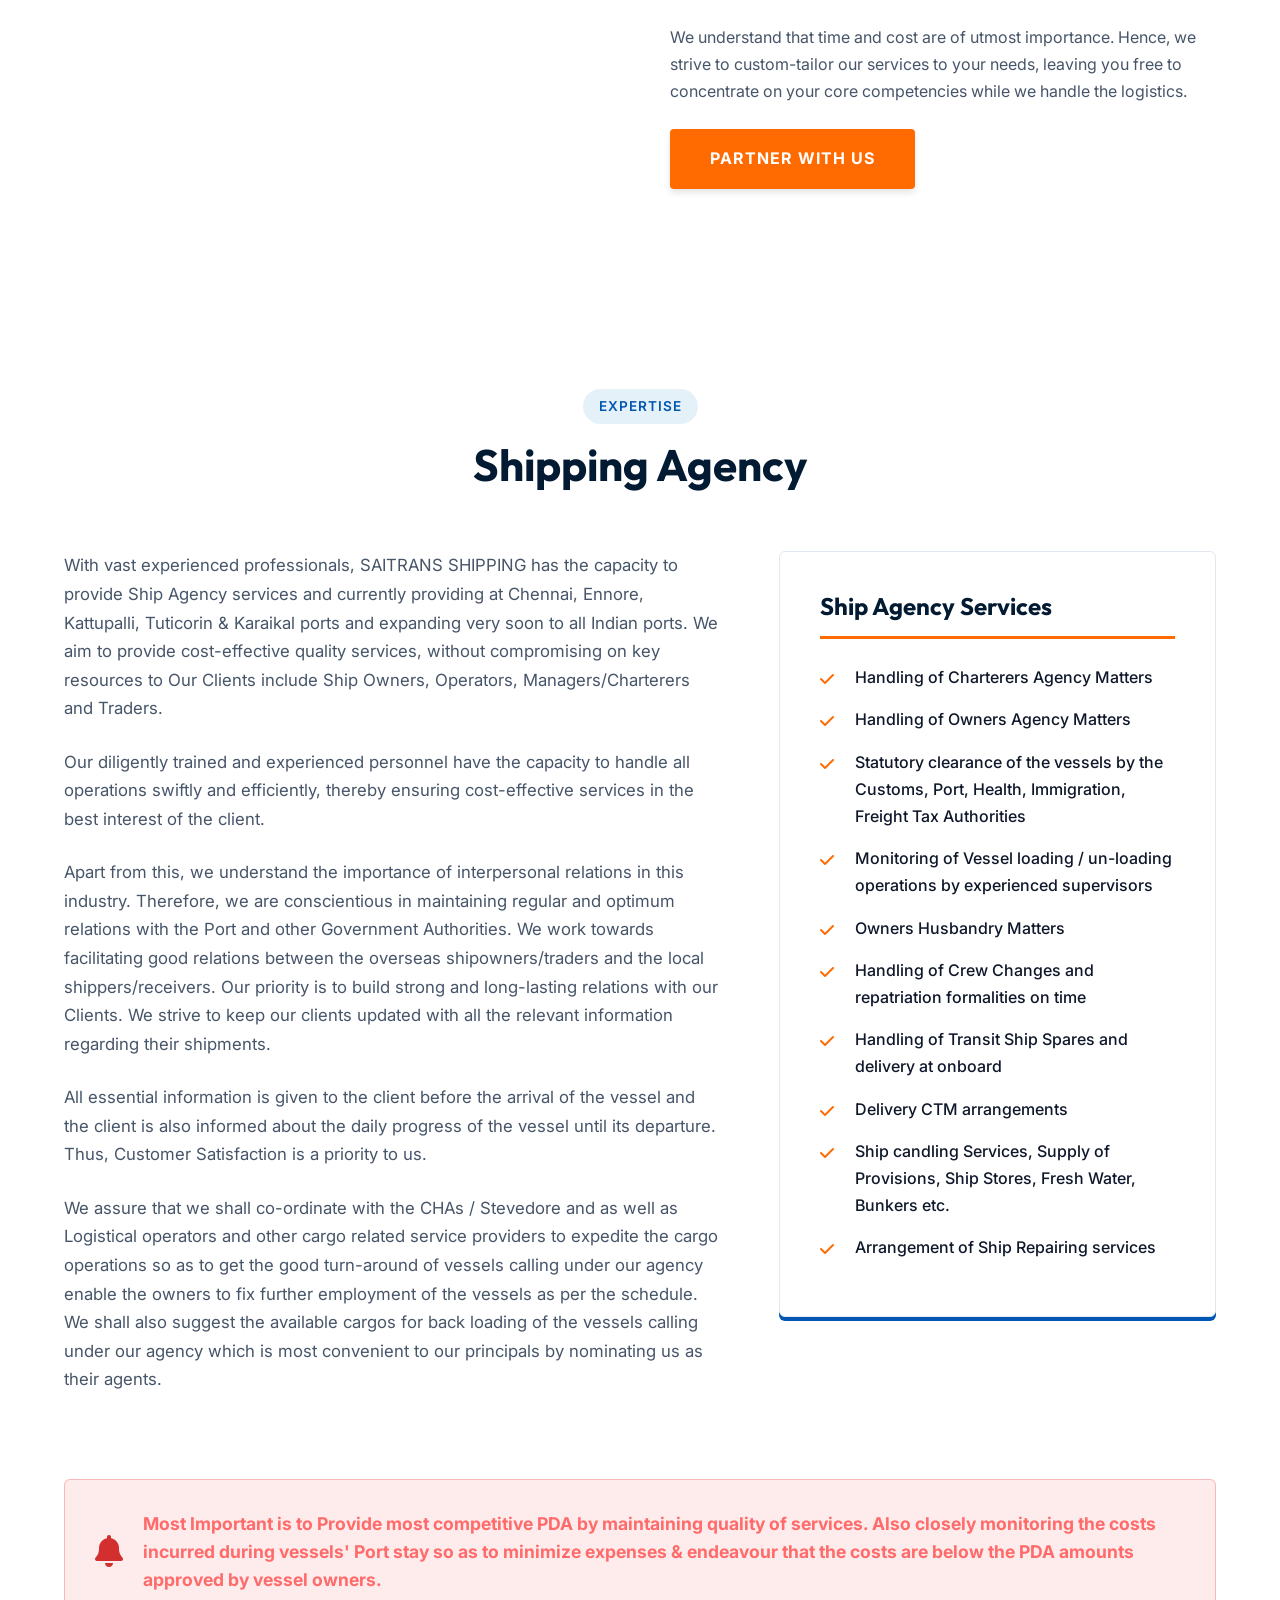
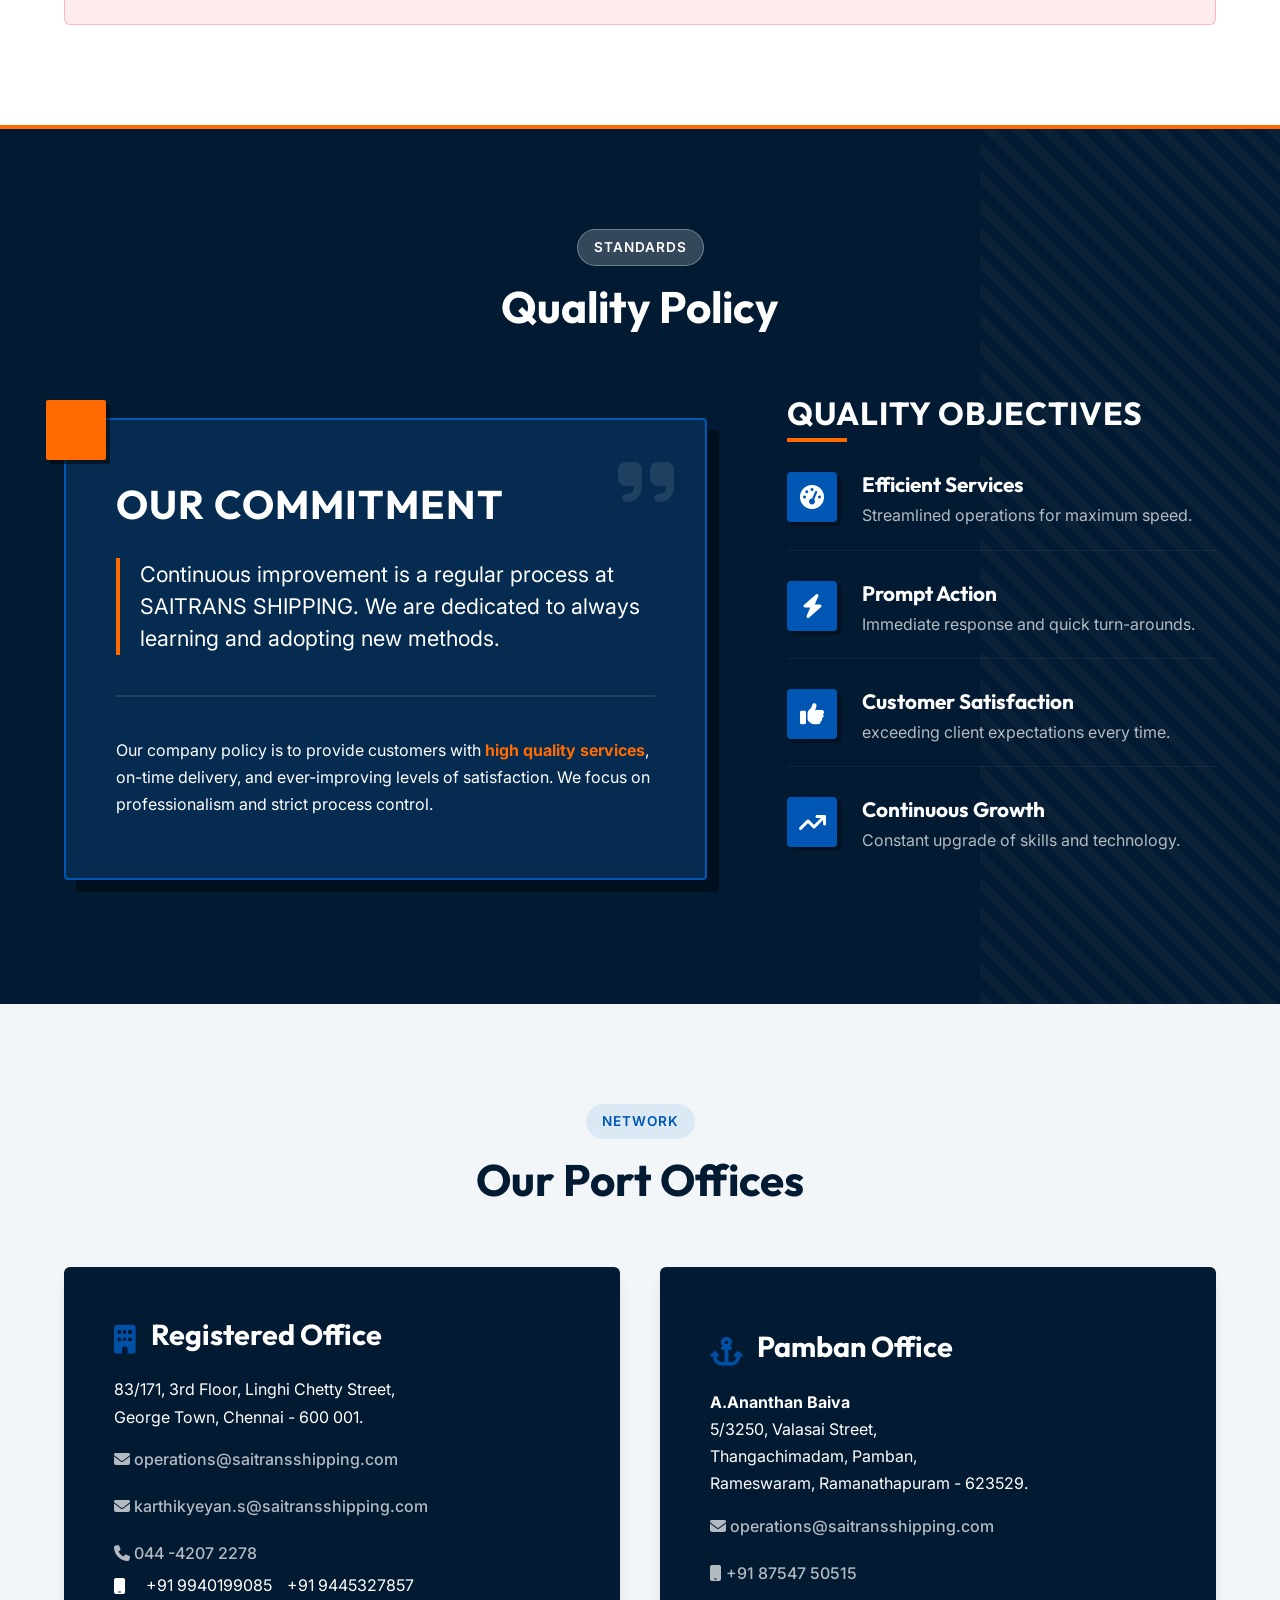
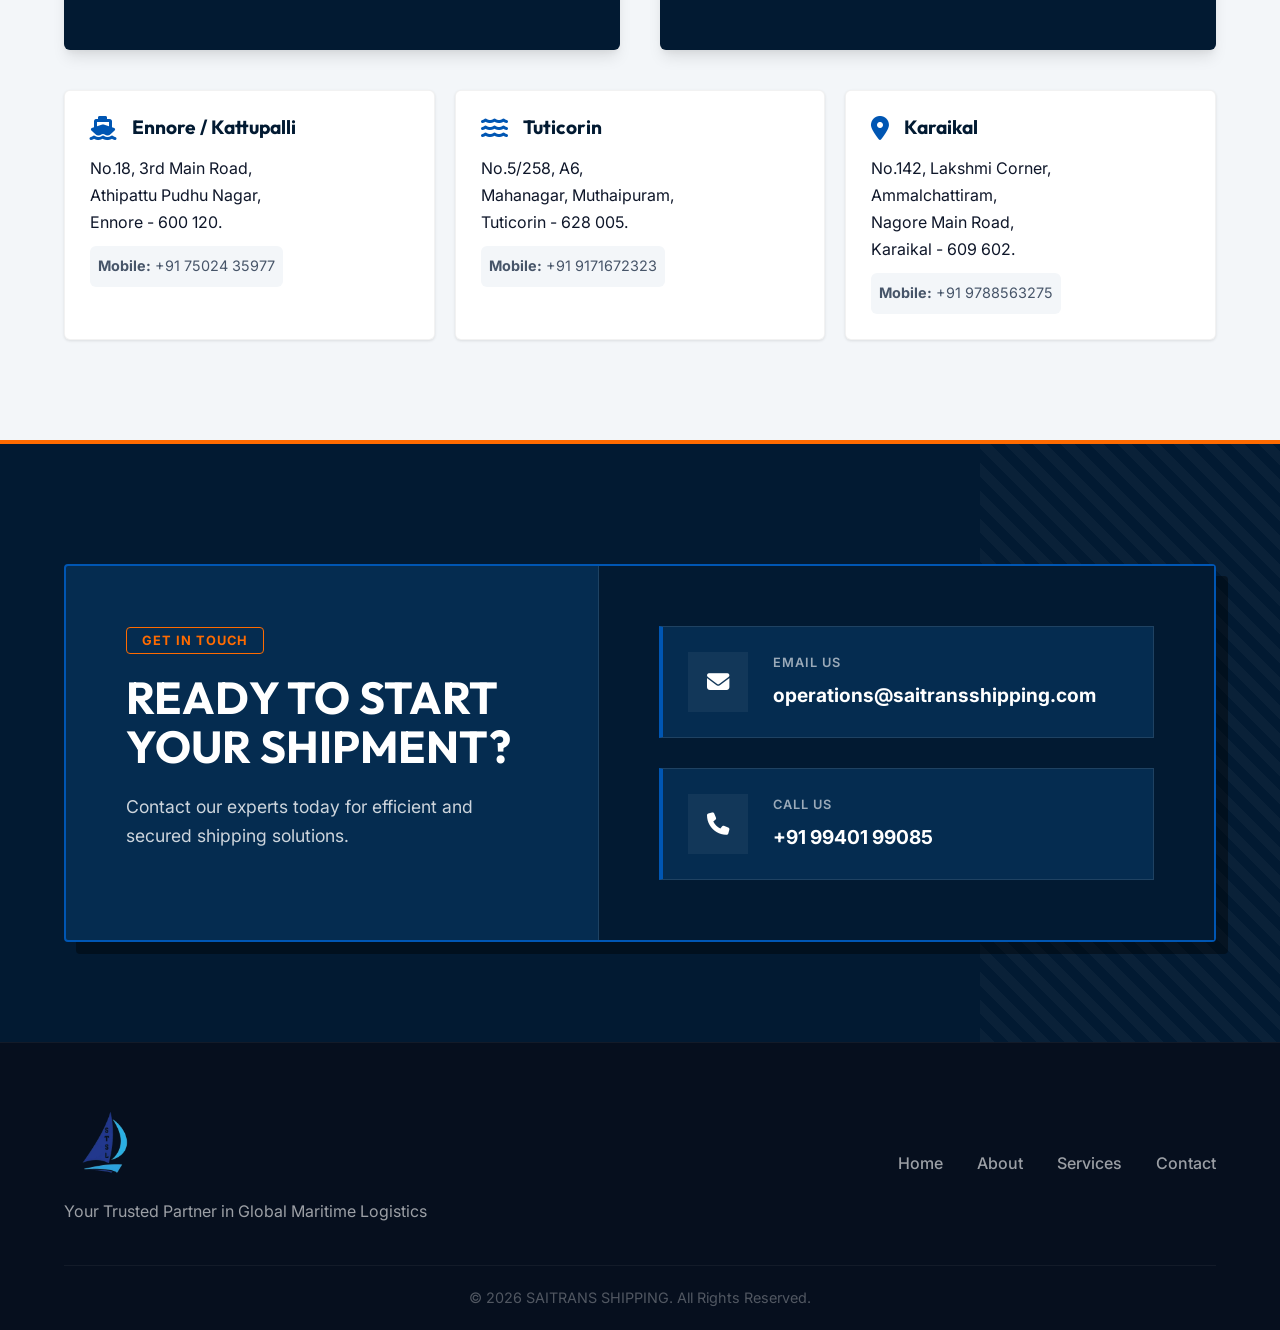
==== commit 51571316: "Update the html correction" ====
--- a/index.html
+++ b/index.html
@@ -516,7 +516,7 @@
                 <li><a href="#home">Home</a></li>
                 <li><a href="#about">Company Profile</a></li>
                 <li><a href="#agency">Shipping Agency</a></li>
-                <li><a href="pamban" title="Explore Pamban Marine Services">Explore Services</a></li>
+                <li><a href="pamban/" title="Explore Pamban Marine Services">Explore Services</a></li>
                 <li><a href="#quality">Quality</a></li>
                 <li><a href="#locations">Locations</a></li>
                 <li><a href="#contact" class="nav-btn">Contact Us</a></li>
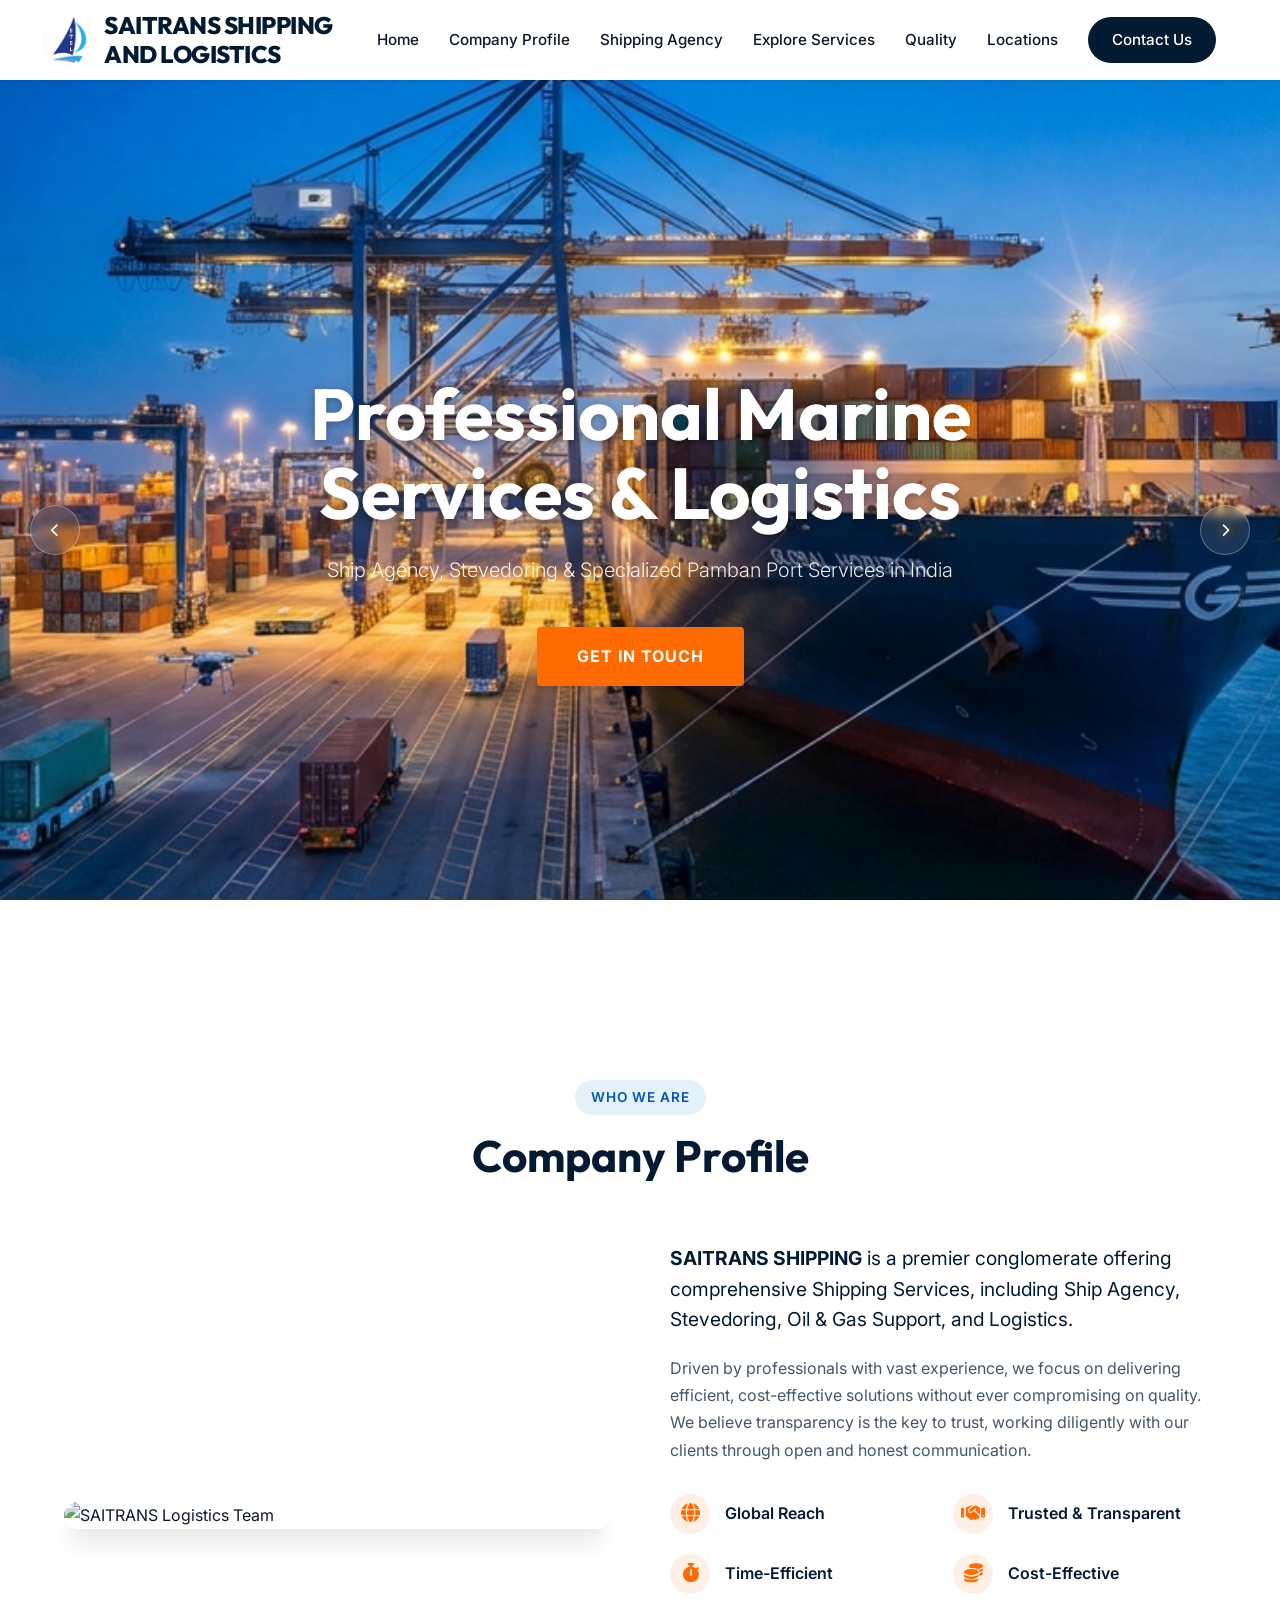
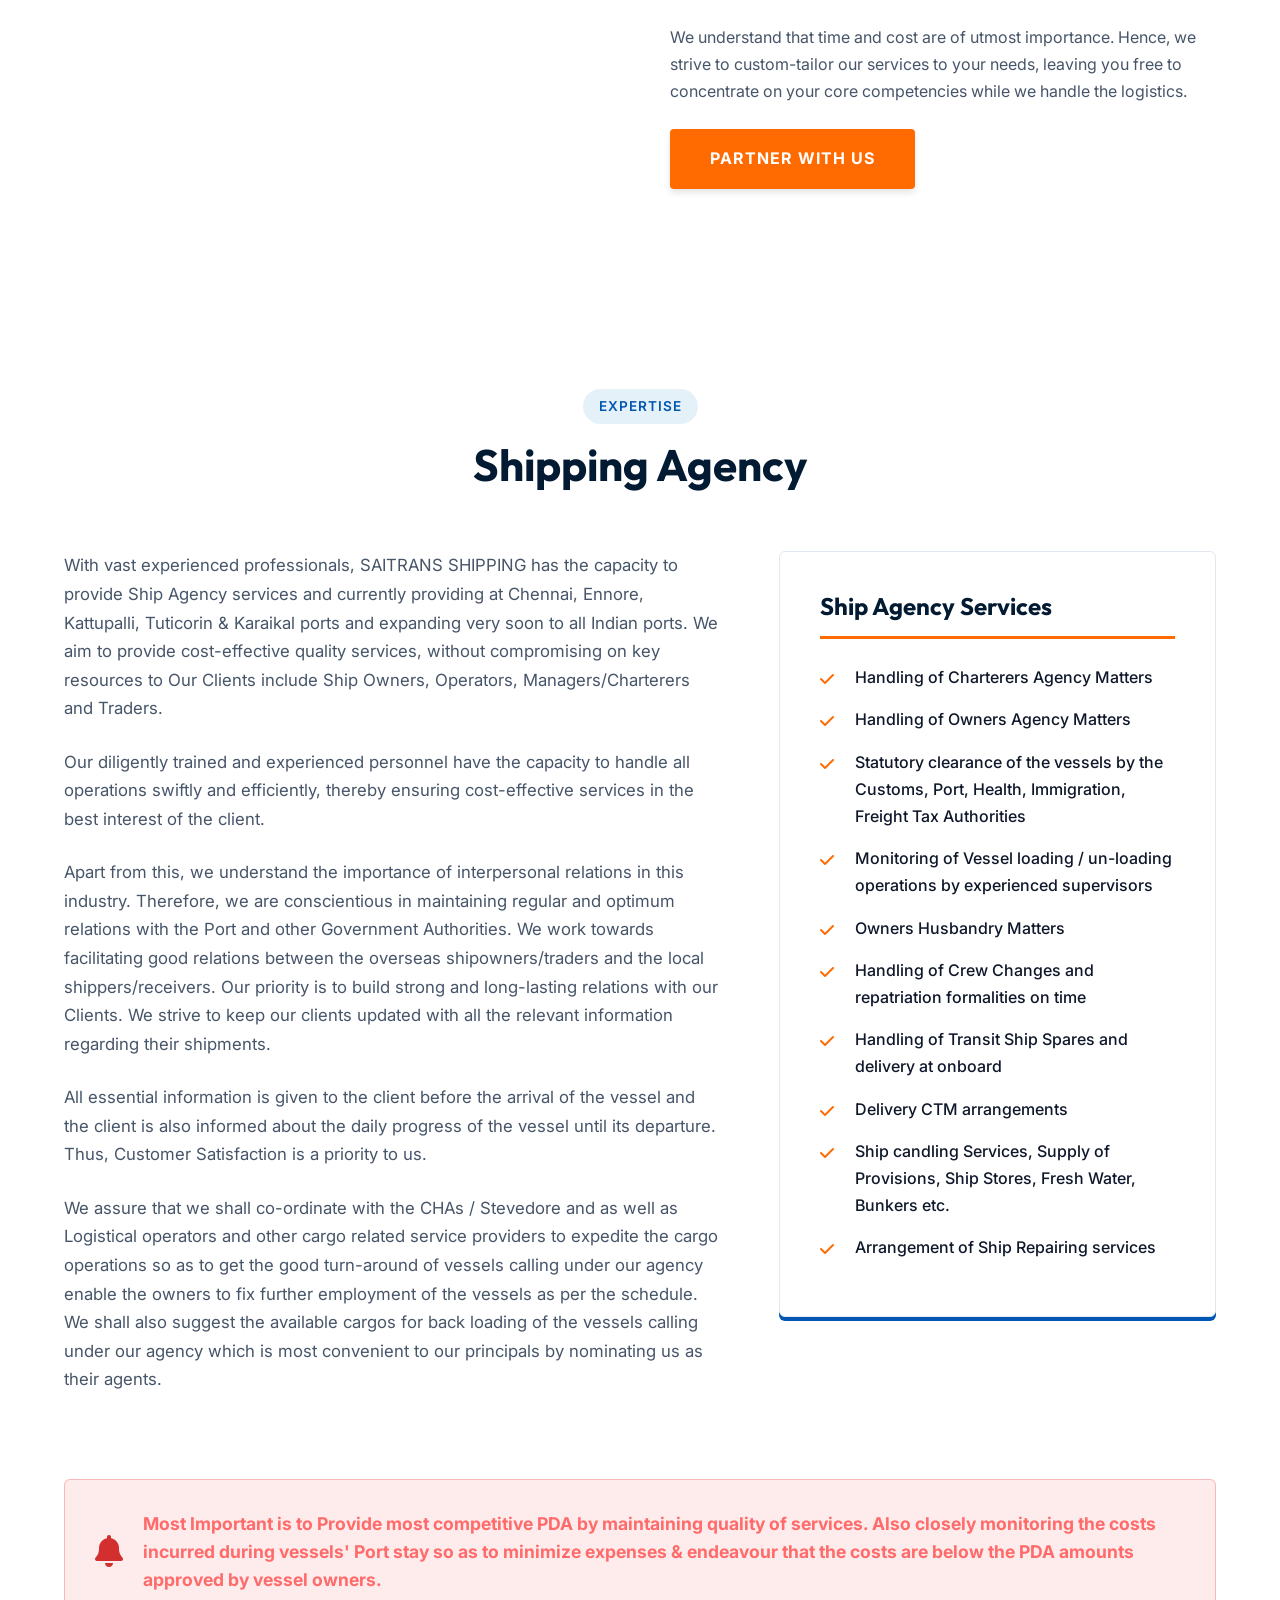
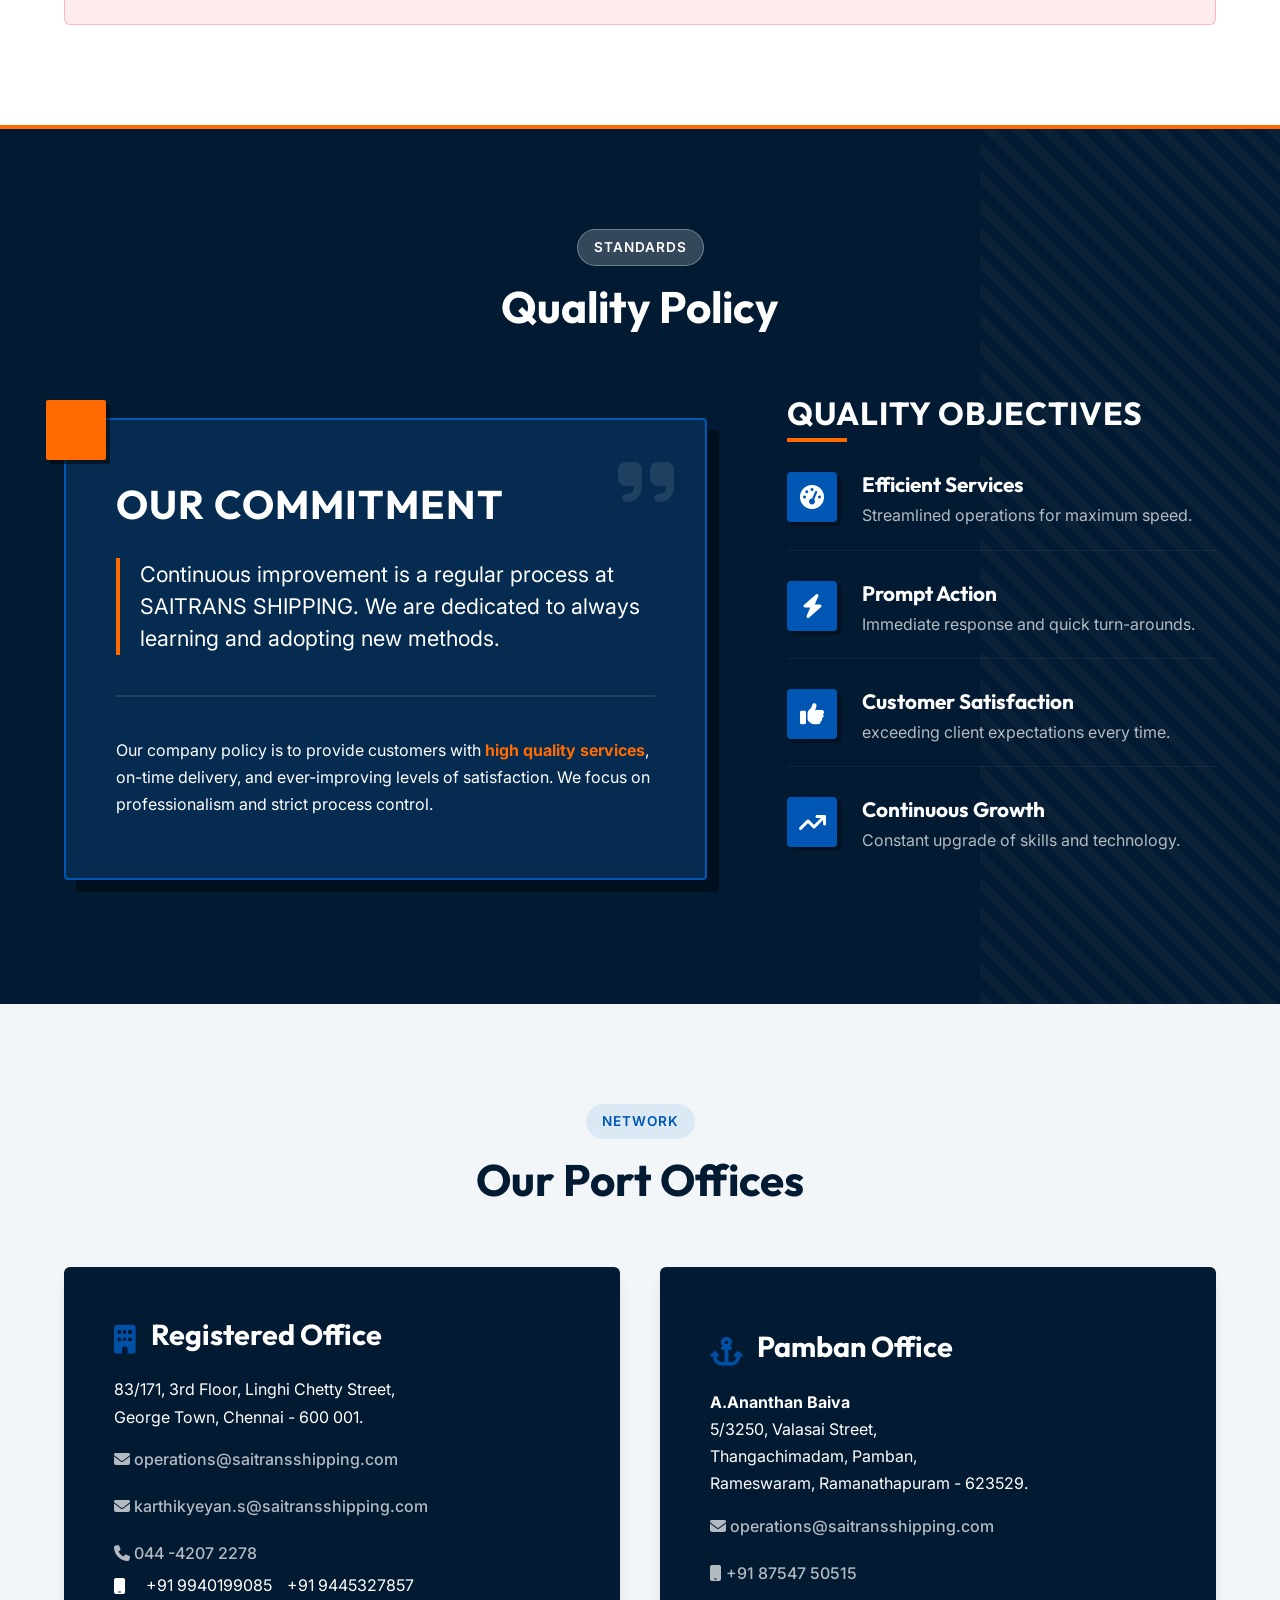
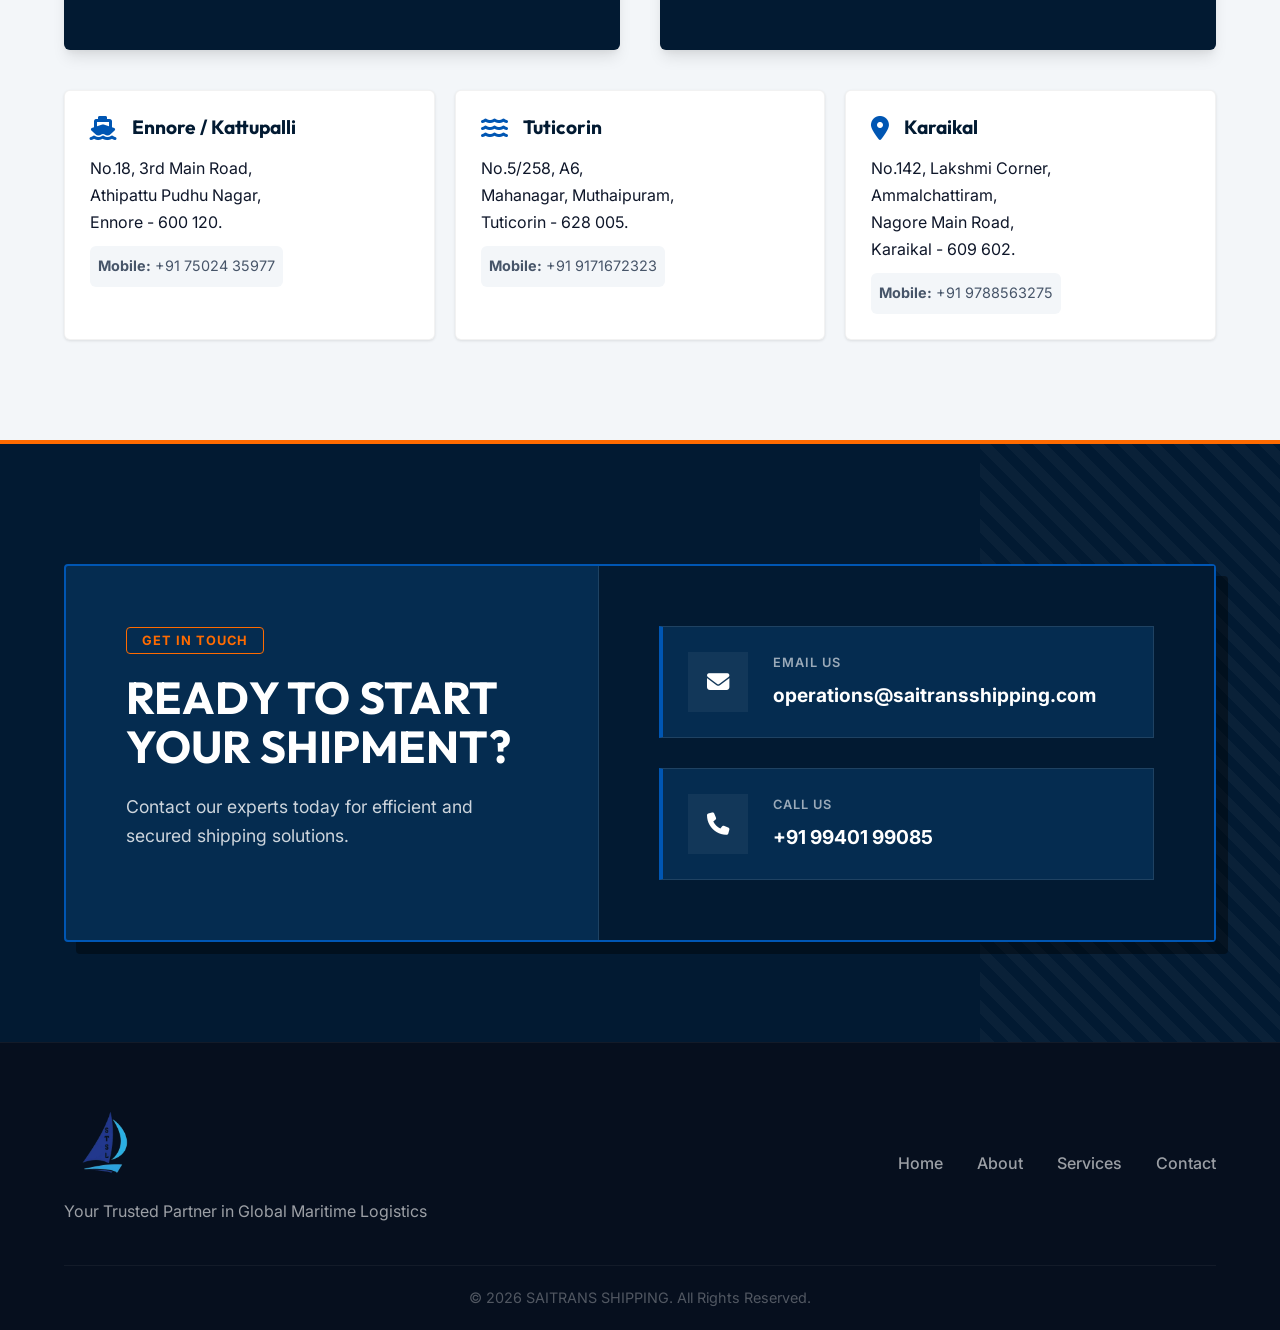
==== commit 7ead9f65: "Update SEO for Pamban Rameswaram Service" ====
--- a/index.html
+++ b/index.html
@@ -6,13 +6,13 @@
     <meta name="viewport" content="width=device-width, initial-scale=1.0">
 
     <!-- Primary SEO -->
-    <title>SAITRANS Shipping & Logistics | Ship Agency, Stevedoring & Offshore Services</title>
+    <title>SAITRANS Shipping & Logistics | Leading Ship Agency & Marine Services India</title>
 
     <meta name="description"
-        content="SAITRANS Shipping & Logistics provides reliable ship agency, stevedoring, freight forwarding, and offshore logistics services across India. Trusted maritime solutions with excellence and efficiency.">
+        content="SAITRANS Shipping & Logistics provides professional ship agency, stevedoring, and marine services in India. Specializing in Pamban Port clearance and vessel operations. Trusted maritime solutions.">
 
     <meta name="keywords"
-        content="Saitrans Shipping, Shipping Company India, Ship Agency Services, Stevedoring Services, Offshore Logistics, Freight Forwarding, Port Services India, Maritime Logistics Chennai">
+        content="Saitrans Shipping, Shipping Company India, Ship Agency Services, Stevedoring Services, Pamban Marine Services, Rameswaram Port Clearance, Offshore Logistics, Freight Forwarding, Port Services India, Maritime Logistics Chennai, Marine pilotage Pamban">
 
     <meta name="author" content="SAITRANS Shipping & Logistics">
 
@@ -39,6 +39,14 @@
     <!-- Favicon -->
     <link rel="icon" type="image/png" href="assets/images/Stsl_circle_logo.png">
 
+    <!-- Ghost Fix: Script to remove index.html from URL bar -->
+    <script>
+        if (window.location.pathname.endsWith('index.html')) {
+            const cleanUrl = window.location.pathname.replace('index.html', '');
+            window.history.replaceState(null, '', cleanUrl + window.location.search);
+        }
+    </script>
+
     <!-- Fonts -->
     <link rel="preconnect" href="https://fonts.googleapis.com">
     <link rel="preconnect" href="https://fonts.gstatic.com" crossorigin>
@@ -52,6 +60,50 @@
 
     <!-- Font Awesome -->
     <link rel="stylesheet" href="https://cdnjs.cloudflare.com/ajax/libs/font-awesome/6.4.0/css/all.min.css">
+
+    <!-- Schema.org Markup -->
+    <script type="application/ld+json">
+    {
+      "@context": "https://schema.org",
+      "@type": "LocalBusiness",
+      "name": "SAITRANS Shipping & Logistics",
+      "image": "https://saitransshippingandlogistics.com/images/logo.png",
+      "@id": "https://saitransshippingandlogistics.com/",
+      "url": "https://saitransshippingandlogistics.com/",
+      "telephone": "+919940199085",
+      "address": {
+        "@type": "PostalAddress",
+        "streetAddress": "Linghi Chetty Street, George Town",
+        "addressLocality": "Chennai",
+        "addressRegion": "TN",
+        "postalCode": "600001",
+        "addressCountry": "IN"
+      },
+      "geo": {
+        "@type": "GeoCoordinates",
+        "latitude": 13.0891,
+        "longitude": 80.2882
+      },
+      "openingHoursSpecification": {
+        "@type": "OpeningHoursSpecification",
+        "dayOfWeek": [
+          "Monday",
+          "Tuesday",
+          "Wednesday",
+          "Thursday",
+          "Friday",
+          "Saturday"
+        ],
+        "opens": "09:00",
+        "closes": "18:00"
+      },
+      "sameAs": [
+        "https://www.facebook.com/saitransshipping",
+        "https://www.linkedin.com/company/saitrans-shipping-logistics"
+      ],
+      "serviceType": ["Ship Agency", "Stevedoring", "Marine Services", "Port Clearance Pamban", "Offshore Logistics"]
+    }
+    </script>
 
 </head>
 
@@ -531,8 +583,8 @@
             <div class="slide active" style="background-image: url('assets/images/hero_shipping_logistics_1.png');">
                 <div class="hero-overlay"></div>
                 <div class="hero-content fade-in-up">
-                    <h1>Global Maritime <br> Logistics Partner</h1>
-                    <p>Providing efficient and cost-effective shipping services </p>
+                    <h1>Professional Marine <br> Services & Logistics</h1>
+                    <p>Ship Agency, Stevedoring & Specialized Pamban Port Services in India</p>
                     <div class="btn-group">
                         <a href="#contact" class="cta-button">Get in Touch</a>
                     </div>
